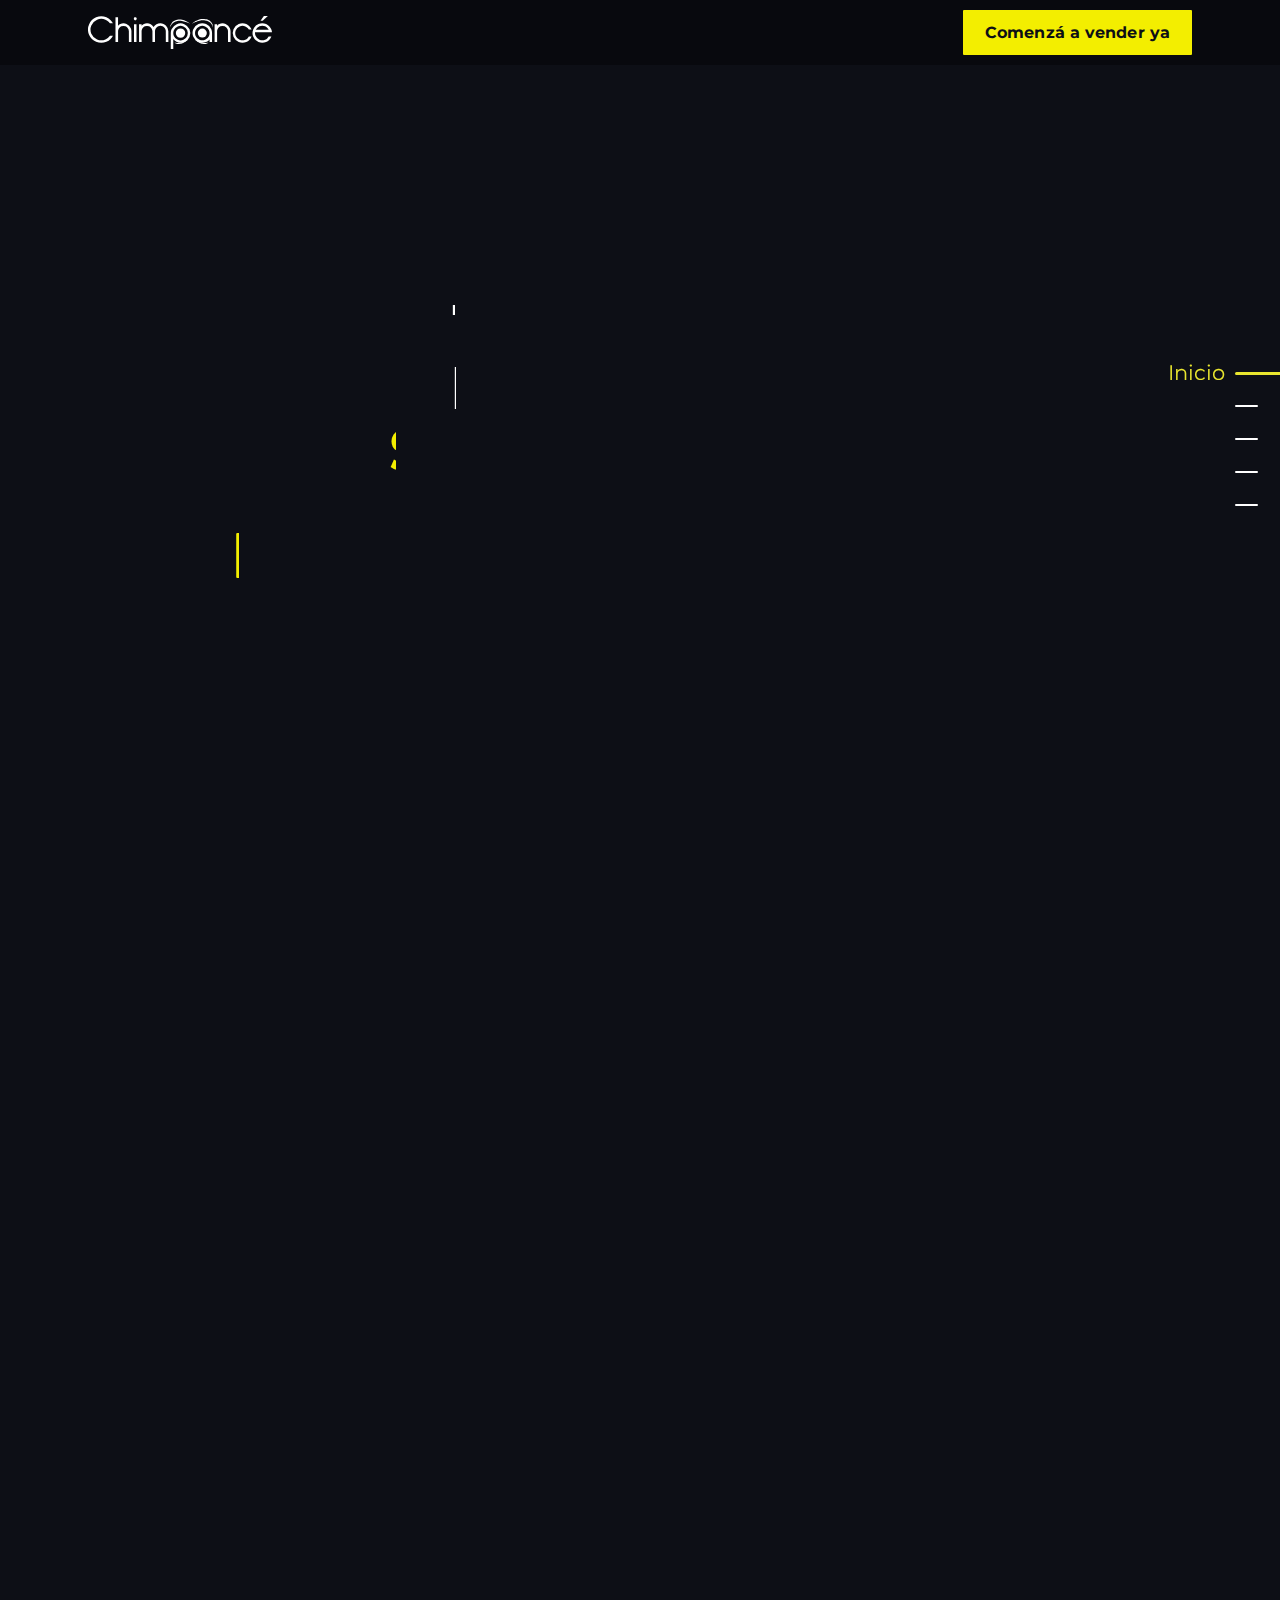
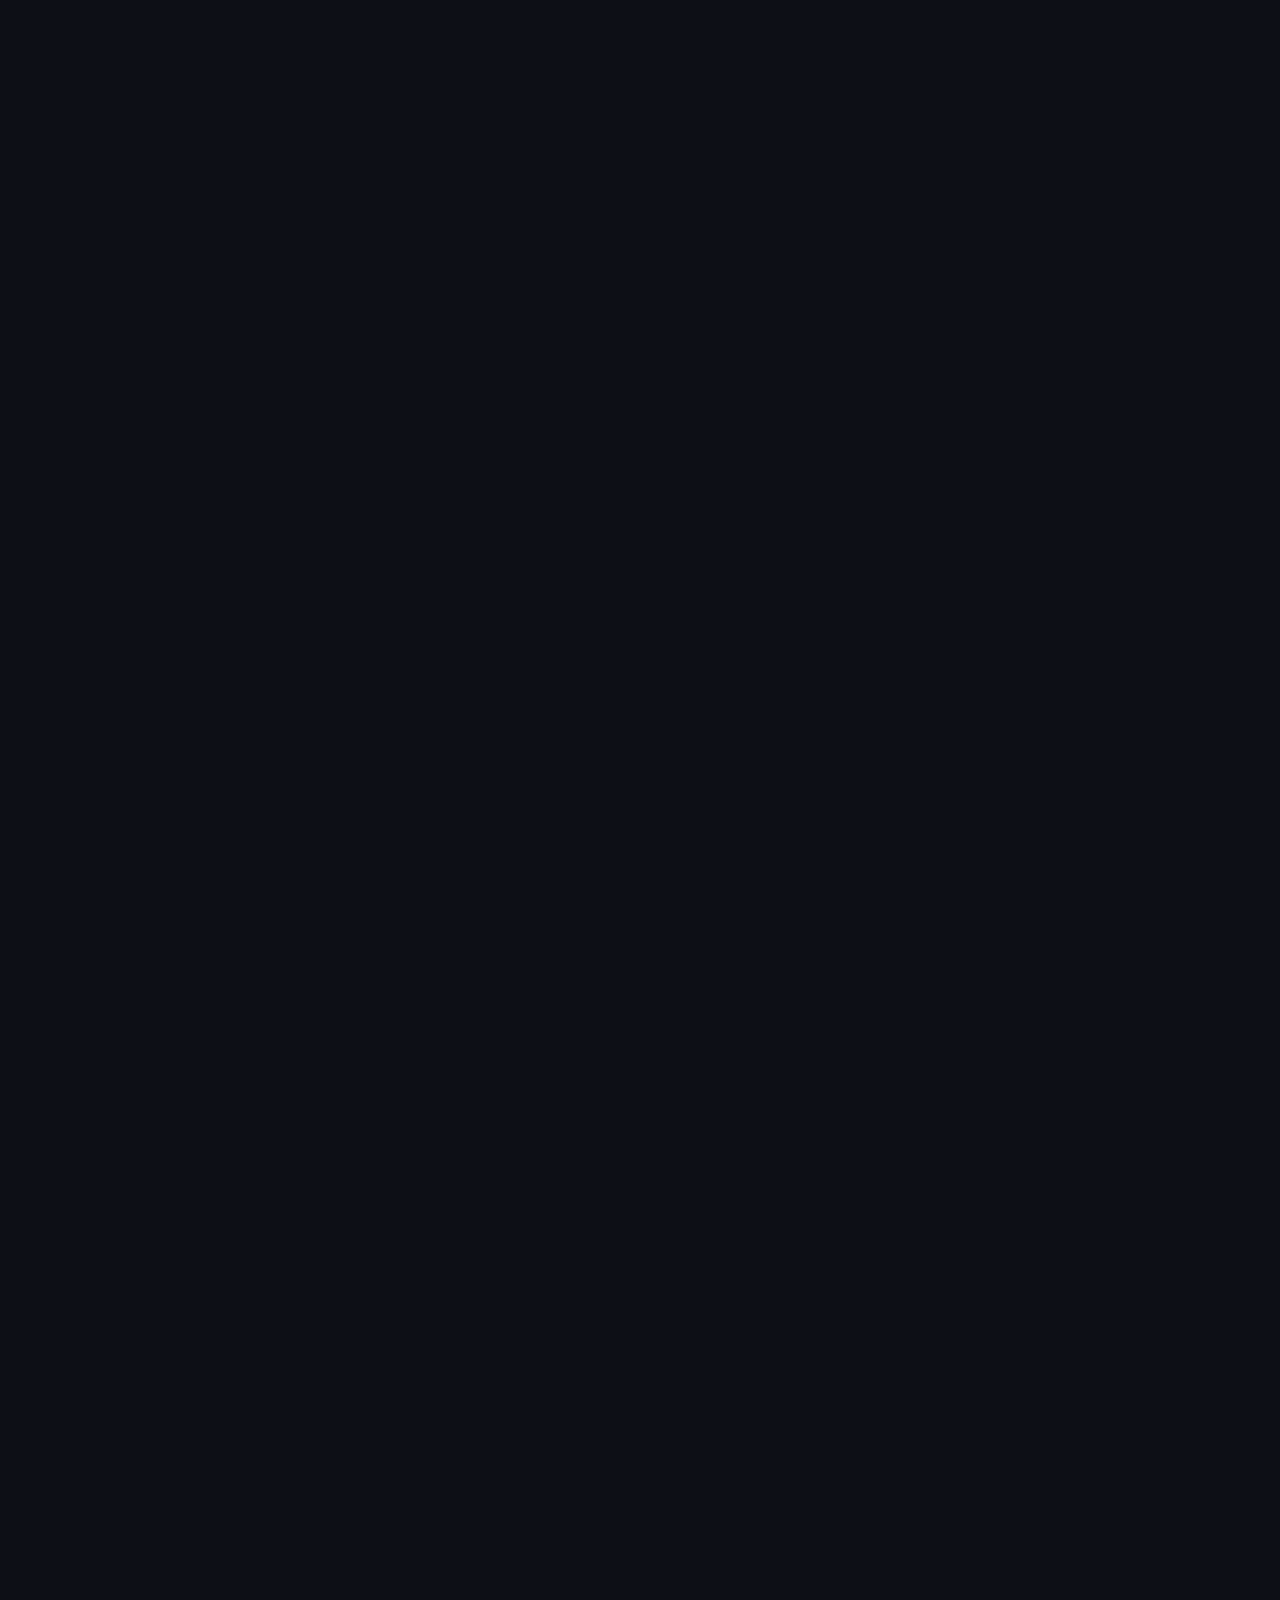
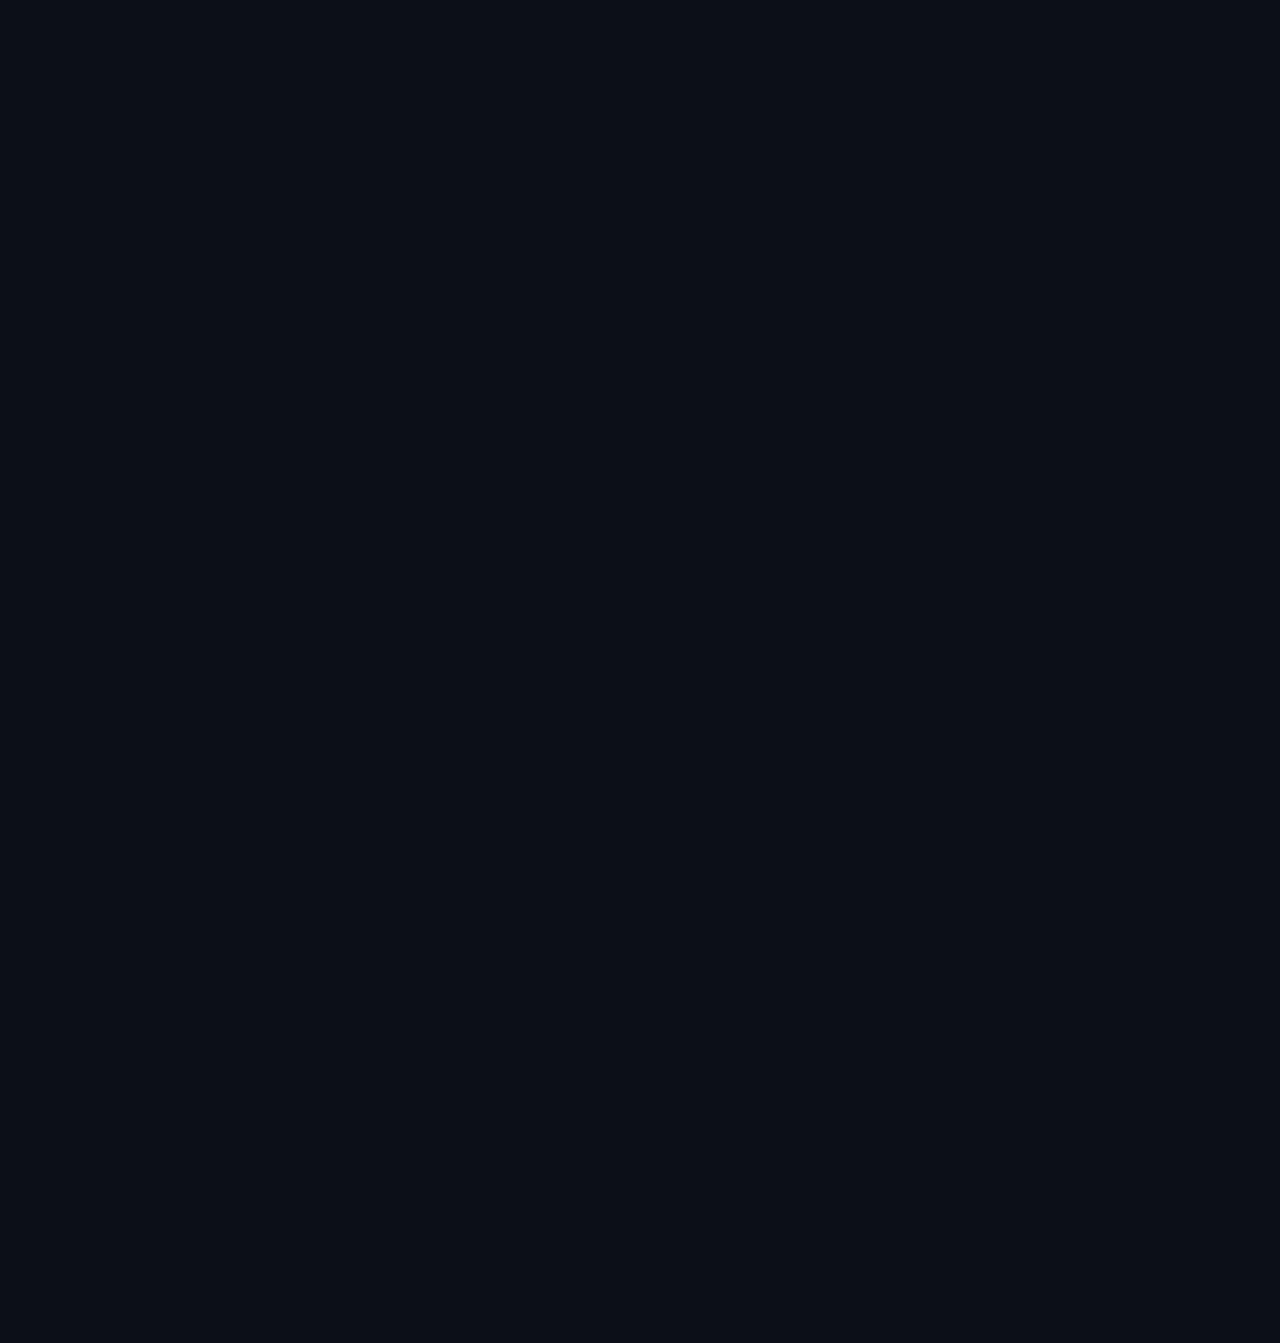
==== aw/index.html @ 09923ff9 "add aw" ====
<!DOCTYPE html>
<html lang="en">
<head>
    <!-- Uniocde -->
    <meta charset="utf-8">
    <!--[if IE]>
    <meta http-equiv="X-UA Compatible" content="IE=edge">
    <![endif]-->
    <!-- First Mobile Meta -->
    <meta name="viewport" content="width=device-width, initial-scale=1.0">
    <!-- Pgae Description -->
    <meta name="description" content="Sumate a la transformación digital y comenzá a vender. Diseños modernos, 100% responsive, animados, rápidos y minimalistas">
    <!-- Page Kewords -->
    <meta name="keywords" content="Chimpance, desarrolloweb, diseño, programacion">
    <!-- Site Author -->
    <meta name="author" content="Chimpancé digital">
    <!-- Title -->
    <title>Sumate a la transformación digital | Chimpancé digital</title>
    <!-- Favicon -->
    <link rel="shortcut icon" href="assets/images/favicon.png">
    <!-- Bootstrap 4 -->
    <link rel="stylesheet" href="assets/css/bootstrap.min.css" type="text/css">
    <!-- Swiper Slider -->
    <!-- <link rel="stylesheet" href="assets/css/swiper.min.css" type="text/css"> -->
    <!-- Fonts -->
    <link rel="stylesheet" href="assets/fonts/flaticon/flaticon.css" type="text/css">
    <!-- <link rel="stylesheet" href="assets/fonts/fontawesome/font-awesome.min.css"> -->
    <!-- Fullpage -->
    <link rel="stylesheet" href="assets/css/fullpage.min.css">
    <!-- CSS Animate -->
    <!-- <link rel="stylesheet" href="assets/css/animate.min.css" type="text/css"> -->
    <!-- Style -->
    <link rel="stylesheet" href="assets/css/style.css" type="text/css">
    <!-- REVOLUTION SLIDER -->
    <link href="http://fonts.googleapis.com/css?family=Quicksand:400%2C700%7COpen+Sans:400" rel="stylesheet" property="stylesheet" type="text/css" media="all">
	<link rel="stylesheet" type="text/css" href="assets/revslider5/fonts/pe-icon-7-stroke/css/pe-icon-7-stroke.css">
	<link rel="stylesheet" type="text/css" href="assets/revslider5/fonts/font-awesome/css/font-awesome.css">
	<!-- REVOLUTION STYLE SHEETS -->
	<link rel="stylesheet" type="text/css" href="assets/revslider5/css/settings.css">
	<!-- ADD-ONS CSS FILES -->
	<!-- <link rel="stylesheet" type="text/css"  media="all" href="assets/revslider5/css/revolution.addon.particles.css" />
	<link rel="stylesheet" type="text/css"  media="all" href="assets/revslider5/css/revolution.addon.polyfold.css" /> -->
	<!-- /.REVOLUTION SLIDER -->

  <!-- Google Tag Manager -->
  <script>(function(w,d,s,l,i){w[l]=w[l]||[];w[l].push({'gtm.start':
	new Date().getTime(),event:'gtm.js'});var f=d.getElementsByTagName(s)[0],
	j=d.createElement(s),dl=l!='dataLayer'?'&l='+l:'';j.async=true;j.src=
	'https://www.googletagmanager.com/gtm.js?id='+i+dl;f.parentNode.insertBefore(j,f);
	})(window,document,'script','dataLayer','GTM-K84HNKK');</script>
	<!-- End Google Tag Manager -->

	<!-- Facebook Pixel Code -->
    <!-- <script>
	!function(f,b,e,v,n,t,s)
	{if(f.fbq)return;n=f.fbq=function(){n.callMethod?
	n.callMethod.apply(n,arguments):n.queue.push(arguments)};
	if(!f._fbq)f._fbq=n;n.push=n;n.loaded=!0;n.version='2.0';
	n.queue=[];t=b.createElement(e);t.async=!0;
	t.src=v;s=b.getElementsByTagName(e)[0];
	s.parentNode.insertBefore(t,s)}(window, document,'script',
	'https://connect.facebook.net/en_US/fbevents.js');
	fbq('init', '2529373050430423');
	fbq('track', 'PageView');
	</script>
	<noscript><img height="1" width="1" style="display:none"
	src="https://www.facebook.com/tr?id=2529373050430423&ev=PageView&noscript=1"
	/></noscript> -->
	<!-- End Facebook Pixel Code -->

	<!-- Global site tag (gtag.js) - Google Analytics -->
	<!-- <script async src="https://www.googletagmanager.com/gtag/js?id=UA-48256503-1"></script>
	<script>
	window.dataLayer = window.dataLayer || [];
	function gtag(){dataLayer.push(arguments);}
	gtag('js', new Date());

	gtag('config', 'UA-48256503-1');
	</script> -->
	
	<!-- Hotjar Tracking Code for www.chimpancedigital.com.ar -->
	<!-- <script>
		(function(h,o,t,j,a,r){
			h.hj=h.hj||function(){(h.hj.q=h.hj.q||[]).push(arguments)};
			h._hjSettings={hjid:547716,hjsv:6};
			a=o.getElementsByTagName('head')[0];
			r=o.createElement('script');r.async=1;
			r.src=t+h._hjSettings.hjid+j+h._hjSettings.hjsv;
			a.appendChild(r);
		})(window,document,'https://static.hotjar.com/c/hotjar-','.js?sv=');
	</script> -->
</head>
<body>

	<!-- Google Tag Manager (noscript) -->
	<noscript><iframe src="https://www.googletagmanager.com/ns.html?id=GTM-K84HNKK"
	height="0" width="0" style="display:none;visibility:hidden"></iframe></noscript>
	<!-- End Google Tag Manager (noscript) -->
	
	<!-- Section Preloader -->
	<!-- <div id="section-preloader">
		<div class="blobs">
			<div class="blob-center"></div>
			<div class="blob"></div>
			<div class="blob"></div>
			<div class="blob"></div>
			<div class="blob"></div>
			<div class="blob"></div>
			<div class="blob"></div>
		</div>
	</div> -->
	<!-- /.Section Preloader -->
	<!-- Section Homepage 5 -->
	<div id="section-homepage5">
		<!-- Section Navbar -->
		<div id="section-navbar1">
			<div class="container">
				<nav class="navbar navbar-expand-lg">
					<div class="header-logo mr-auto">
						<a href="#"><img src="assets/images/logo.svg" alt="Akroot"></a>
					</div>
					<ul class="nav navbar-nav navbar1">
						<li class="nav-item">
			                <div class="header-contact">
								<a href="#5" class="btn-4">
									Comenzá a vender ya		
								</a>
							</div>
			            </li>
			            <!-- <li class="nav-item">
			                <a class="nav-link search-btn" href="#"><span class="flaticon-search"></span></a>
			            </li>
			            <li class="nav-item">
			                <button type="button" id="sidebarCollapse" class="navbar-btn active">
				                <span></span>
				                <span></span>
				                <span></span>
				                <span></span>
				            </button>
			            </li> -->
			        </ul>
			    </nav>
			</div>
		</div>
		<div id="section-search" class="close-search">
			<div class="container">
				<div class="navigation-search">
					<div class="row">
						<div class="col ns-logo">
							<a href="#"><img src="assets/images/logo.png" alt="Akroot"></a>
						</div>
						<div class="col ns-close">
							<span class="close"></span>
						</div>
					</div>
				</div>
				<div class="col search-content">
					<form action="#" method="post">
	                    <input type="text" name="search" placeholder="Type here give it to enter">
	                    <input type="submit" name="search" value="">
	                    <i class="flaticon-search"></i>
	                </form>
				</div>
			</div>
		</div>
		<!-- /.Section Navbar -->
		<div class="main-wrapper">
	        
	        <!-- FULLPAGE -->
	        <div id="fullpage">
	        	<!-- Section 1 -->
				<div id="section-1" class="section">
					<!-- REvolution Slider -->
					<div id="rev_slider_17_1_wrapper" class="rev_slider_wrapper fullscreen-container" data-alias="akroot-5" data-source="gallery" style="background:transparent;padding:0px;">
					   <!-- START REVOLUTION SLIDER 5.4.8.1 fullscreen mode -->
					   <div id="rev_slider_17_1" class="rev_slider fullscreenbanner" style="display:none;" data-version="5.4.8.1">
					      <ul>
					         <!-- SLIDE  -->
					         <li data-index="rs-72" data-transition="slidingoverlayright" data-slotamount="default" data-hideafterloop="0" data-hideslideonmobile="off"  data-easein="default" data-easeout="default" data-masterspeed="1000"  data-rotate="0"  data-saveperformance="off"  data-title="Slide" data-param1="" data-param2="" data-param3="" data-param4="" data-param5="" data-param6="" data-param7="" data-param8="" data-param9="" data-param10="" data-description="">
								
								<!-- required for background video, and will serve as the video's "poster/cover" image -->
								<img src="assets/images/bg-provisional.jpg"
								alt="Ocean"
								class="rev-slidebg"
								data-bgposition="center center"
								data-bgfit="cover"
								data-bgrepeat="no-repeat">

								<div class="rs-background-video-layer"
									data-videomp4="assets/bg-hero.mp4"
									data-videopreload="auto"
									data-volume="100" 
									data-forcerewind="on"
									data-nextslideatend="false" 
									data-videoloop="loop"
									data-autoplay="true"
								></div>
								<!-- MAIN IMAGE -->
					            <!-- <img src="assets/images/bg-provisional.jpg"  alt=""  data-bgposition="center center" data-bgfit="cover" data-bgrepeat="no-repeat" class="rev-slidebg" data-no-retina> -->
					            <!-- LAYERS -->
					            <!-- LAYER NR. 1 -->
					            <div class="tp-caption  " 
					               id="slide-72-layer-3" 
					               data-x="['left','left','left','left']" data-hoffset="['0','0','30','30']" 
					               data-y="['middle','middle','middle','middle']" data-voffset="['-62','-62','-40','-40']" 
					               data-fontsize="['60','60','50','30']"
					               data-lineheight="['80','80','70','40']"
					               data-width="none"
					               data-height="none"
					               data-whitespace="nowrap"
					               data-type="text" 
					               data-responsive_offset="on" 
					               data-responsive="off"
					               data-frames='[{"delay":10,"speed":1500,"frame":"0","from":"x:[100%];z:0;rX:0deg;rY:0;rZ:0;sX:1;sY:1;skX:0;skY:0;","mask":"x:0px;y:0px;s:inherit;e:inherit;","to":"o:1;","ease":"Power3.easeInOut"},{"delay":"wait","speed":1000,"frame":"999","to":"x:[-100%];","mask":"x:inherit;y:inherit;s:inherit;e:inherit;","ease":"Power3.easeInOut"}]'
					               data-textAlign="['inherit','inherit','inherit','inherit']"
					               data-paddingtop="[0,0,0,0]"
					               data-paddingright="[0,0,0,0]"
					               data-paddingbottom="[0,0,0,0]"
					               data-paddingleft="[0,0,0,0]"
					               style="z-index: 5; white-space: nowrap; font-size: 60px; line-height: 80px; font-weight: 400; color: #ffffff; letter-spacing: 0px;font-family:Montserrat;">No te quedes </div>
					            <!-- LAYER NR. 2 -->
					            <div class="tp-caption  " 
					               id="slide-72-layer-4" 
					               data-x="['left','left','left','left']" data-hoffset="['0','0','30','30']" 
					               data-y="['middle','middle','middle','middle']" data-voffset="['0','0','0','0']" 
					               data-fontsize="['60','60','50','30']"
					               data-lineheight="['80','80','70','40']"
					               data-width="none"
					               data-height="none"
					               data-whitespace="nowrap"
					               data-type="text" 
					               data-responsive_offset="on" 
					               data-responsive="off"
					               data-frames='[{"delay":10,"speed":1500,"frame":"0","from":"x:[100%];z:0;rX:0deg;rY:0;rZ:0;sX:1;sY:1;skX:0;skY:0;","mask":"x:0px;y:0px;s:inherit;e:inherit;","to":"o:1;","ease":"Power3.easeInOut"},{"delay":"wait","speed":1000,"frame":"999","to":"x:[-100%];","mask":"x:inherit;y:inherit;s:inherit;e:inherit;","ease":"Power3.easeInOut"}]'
					               data-textAlign="['inherit','inherit','inherit','inherit']"
					               data-paddingtop="[0,0,0,0]"
					               data-paddingright="[0,0,0,0]"
					               data-paddingbottom="[0,0,0,0]"
					               data-paddingleft="[0,0,0,0]"
					               style="z-index: 6; white-space: nowrap; font-size: 60px; line-height: 80px; font-weight: 700; color: #F3EE00; letter-spacing: 0px;font-family:Montserrat;">Sin Vender </div>
					            <!-- LAYER BTN -->
					            <div class="tp-caption  " 
					               id="slide-72-layer-4" 
					               data-x="['left','left','left','left']" data-hoffset="['0','0','30','30']" 
					               data-y="['middle','middle','middle','middle']" data-voffset="['90','90','60','100']" 
					               data-fontsize="['60','60','50','30']"
					               data-lineheight="['80','80','70','40']"
					               data-width="none"
					               data-height="none"
					               data-whitespace="nowrap"
					               data-type="text" 
					               data-responsive_offset="on" 
					               data-responsive="off"
					               data-frames='[{"delay":10,"speed":1500,"frame":"0","from":"x:[100%];z:0;rX:0deg;rY:0;rZ:0;sX:1;sY:1;skX:0;skY:0;","mask":"x:0px;y:0px;s:inherit;e:inherit;","to":"o:1;","ease":"Power3.easeInOut"},{"delay":"wait","speed":1000,"frame":"999","to":"x:[-100%];","mask":"x:inherit;y:inherit;s:inherit;e:inherit;","ease":"Power3.easeInOut"}]'
					               data-textAlign="['inherit','inherit','inherit','inherit']"
					               data-paddingtop="[0,0,0,0]"
					               data-paddingright="[0,0,0,0]"
					               data-paddingbottom="[0,0,0,0]"
					               data-paddingleft="[0,0,0,0]"
								   style="z-index: 6; white-space: nowrap; font-size: 60px; line-height: 80px; font-weight: 700; color: #F3EE00; letter-spacing: 0px;font-family:Montserrat;">
								   		<a href="#5" class="btn-4">
											Tené tu web hoy		
										</a>
								</div>
					            <!-- LAYER NR. 3 -->
					            <div class="tp-caption  " 
					               id="slide-72-layer-5" 
					               data-x="['left','left','left','left']" data-hoffset="['240','240','30','30']" 
					               data-y="['middle','middle','middle','middle']" data-voffset="['-140','-140','70','-100']" 
					               data-fontsize="['60','60','50','30']"
					               data-lineheight="['80','80','70','40']"
					               data-width="none"
					               data-height="none"
					               data-whitespace="nowrap"
					               data-type="text" 
					               data-responsive_offset="on" 
					               data-responsive="off"
					               data-frames='[{"delay":10,"speed":1500,"frame":"0","from":"x:[100%];z:0;rX:0deg;rY:0;rZ:0;sX:1;sY:1;skX:0;skY:0;","mask":"x:0px;y:0px;s:inherit;e:inherit;","to":"o:1;","ease":"Power3.easeInOut"},{"delay":"wait","speed":1000,"frame":"999","to":"x:[-100%];","mask":"x:inherit;y:inherit;s:inherit;e:inherit;","ease":"Power3.easeInOut"}]'
					               data-textAlign="['inherit','inherit','inherit','inherit']"
					               data-paddingtop="[0,0,0,0]"
					               data-paddingright="[0,0,0,0]"
					               data-paddingbottom="[0,0,0,0]"
					               data-paddingleft="[0,0,0,0]"
					               style="z-index: 7; white-space: nowrap; width: 160px;height: 10px; background: #ffffff;"></div>
								
								<!-- LAYER NR. 4 -->
					            <div class="tp-caption tp-resizeme" 
					               id="slide-72-layer-11" 
					               data-x="['center','center','center','center']" data-hoffset="['0','0','0','0']" 
					               data-y="['bottom','bottom','bottom','bottom']" data-voffset="['0','0','0','0']" 
					               data-width="none"
					               data-height="none"
					               data-whitespace="nowrap"
					               data-type="text" 
					               data-actions='[{"event":"click","action":"simplelink","target":"_self","url":"#","delay":""}]'
					               data-responsive_offset="on" 
					               data-frames='[{"delay":0,"speed":2000,"frame":"0","from":"y:[100%];z:0;rX:0deg;rY:0;rZ:0;sX:1;sY:1;skX:0;skY:0;opacity:0;","mask":"x:0px;y:[100%];s:inherit;e:inherit;","to":"o:1;","ease":"Power2.easeInOut"},{"delay":"wait","speed":300,"frame":"999","to":"y:[100%];","mask":"x:inherit;y:inherit;s:inherit;e:inherit;","ease":"nothing"}]'
					               data-textAlign="['inherit','inherit','inherit','inherit']"
					               data-paddingtop="[0,0,0,0]"
					               data-paddingright="[0,0,0,0]"
					               data-paddingbottom="[0,0,0,0]"
					               data-paddingleft="[0,0,0,0]"
					               style="z-index: 10; white-space: nowrap; font-size: 40px; line-height: 22px; font-weight: 400; color: #ffffff; letter-spacing: 0px;font-family:Open Sans;"><a href="#"><i class="scroll-downs pe-7s-bottom-arrow"></i></a> </div>

					         </li>
					      </ul>
					      <div class="tp-bannertimer tp-bottom" style="visibility: hidden !important;"></div>
					   </div>
					</div>
					<!-- END REVOLUTION SLIDER -->
					<!-- /.Revolution Slider -->
				</div>
				<!-- /.Section 1 -->
				<!-- Section 2 -->
				<div id="section-2" class="section">
					<div class="container">
						<div class="row ">
							<!-- <div class="text-bg">VENDER ONLINE</div> -->
							<div class="left col-sm-12 col-md-6">
								<img src="assets/images/cruz1.svg" class="cruz-animacion mb-5" alt="">
								<div class="linea-azul "></div>
								<h1 class="mb-3">VENDER ONLINE</h1>
								<h2>#
									<a href="" class="typewrite" data-period="800" data-type='[ "E-Commerce", "Landing Page", "Tienda Online", "Apps" ]' style="margin-left: -6px;">
									  <span class="wrap"></span>
									</a>
								</h2>
								<a href="#5" class="btn-4">SI, QUIERO</a>
							</div>
							<div class="right col-sm-12 col-md-6">
								<!-- <img class="img-fluid" src="assets/images/img-homepage5-2.png" alt="Akroot"> -->
							</div>
						</div>
					</div>
				</div>
				<!-- /.Section 2 -->
				<!-- Section 3 -->
				<div id="section-3" class="section">
					<div id="rev_slider_17_1_wrapper" class="rev_slider_wrapper fullscreen-container" data-alias="akroot-5" data-source="gallery" style="background:transparent;padding:0px;">
						<!-- START REVOLUTION SLIDER 5.4.8.1 fullscreen mode -->
						<div id="rev_slider_17_2" class="rev_slider fullscreenbanner" style="display:none;" data-version="5.4.8.1">
							<ul>
								<!-- SLIDE  -->
								<li data-index="rs-72" data-transition="slidingoverlayright" data-slotamount="default" data-hideafterloop="0" data-hideslideonmobile="off"  data-easein="default" data-easeout="default" data-masterspeed="1000"  data-rotate="0"  data-saveperformance="off"  data-title="Slide" data-param1="" data-param2="" data-param3="" data-param4="" data-param5="" data-param6="" data-param7="" data-param8="" data-param9="" data-param10="" data-description="">
									<!-- MAIN IMAGE -->
									<img src="assets/images/caracteristica-1.jpg"  alt=""  data-bgposition="center center" data-bgfit="cover" data-bgrepeat="no-repeat" class="rev-slidebg" data-no-retina>
									<!-- LAYERS -->
							
									<!-- LAYER NR. 1 -->
									<div class="tp-caption  " 
									id="slide-72-layer-3" 
									data-x="['left','left','left','left']" data-hoffset="['0','0','20','20']" 
									data-y="['middle','middle','middle','middle']" data-voffset="['0','0','0','0']" 
									data-fontsize="['60','60','50','28']"
									data-lineheight="['80','80','70','40']"
									data-width="none"
									data-height="none"
									data-whitespace="nowrap"
						
									data-type="text" 
									data-responsive_offset="on" 
									data-responsive="off"
									data-frames='[{"delay":10,"speed":1500,"frame":"0","from":"x:[100%];z:0;rX:0deg;rY:0;rZ:0;sX:1;sY:1;skX:0;skY:0;","mask":"x:0px;y:0px;s:inherit;e:inherit;","to":"o:1;","ease":"Power3.easeInOut"},{"delay":"wait","speed":1000,"frame":"999","to":"x:[-100%];","mask":"x:inherit;y:inherit;s:inherit;e:inherit;","ease":"Power3.easeInOut"}]'
									data-textAlign="['inherit','inherit','inherit','inherit']"
									data-paddingtop="[0,0,0,0]"
									data-paddingright="[0,0,0,0]"
									data-paddingbottom="[0,0,0,0]"
									data-paddingleft="[0,0,0,0]"
						
									style="z-index: 5; white-space: nowrap; line-height: 80px; font-weight: 700; color: #ffffff; letter-spacing: 0px;font-family:Montserrat;">Sitios Interactivos </div>
							
									 <!-- LAYER BTN -->
									 <div class="tp-caption  " 
									 id="slide-72-layer-4" 
									 data-x="['left','left','left','left']" data-hoffset="['0','0','20','20']" 
									 data-y="['middle','middle','middle','middle']" data-voffset="['90','90','60','60']" 
									 data-fontsize="['60','60','50','30']"
									 data-lineheight="['80','80','70','40']"
									 data-width="none"
									 data-height="none"
									 data-whitespace="nowrap"
									 data-type="text" 
									 data-responsive_offset="on" 
									 data-responsive="off"
									 data-frames='[{"delay":10,"speed":1500,"frame":"0","from":"x:[100%];z:0;rX:0deg;rY:0;rZ:0;sX:1;sY:1;skX:0;skY:0;","mask":"x:0px;y:0px;s:inherit;e:inherit;","to":"o:1;","ease":"Power3.easeInOut"},{"delay":"wait","speed":1000,"frame":"999","to":"x:[-100%];","mask":"x:inherit;y:inherit;s:inherit;e:inherit;","ease":"Power3.easeInOut"}]'
									 data-textAlign="['inherit','inherit','inherit','inherit']"
									 data-paddingtop="[0,0,0,0]"
									 data-paddingright="[0,0,0,0]"
									 data-paddingbottom="[0,0,0,0]"
									 data-paddingleft="[0,0,0,0]"
									 style="z-index: 6; white-space: nowrap; font-size: 60px; line-height: 80px; font-weight: 700; color: #F3EE00; letter-spacing: 0px;font-family:Montserrat;">
										<a href="#5" class="btn-4">
											Tené tu web hoy		
										</a>
									</div>
							
									<!-- LAYER NR. 3 -->
									<div class="tp-caption  " 
										id="slide-72-layer-5" 
										data-x="['right','right','right','right']" data-hoffset="['0','0','0','0']" 
										data-y="['top','top','top','top']" data-voffset="['81','83','70','45']" 
										data-fontsize="['60','60','50','30']"
										data-lineheight="['80','80','70','40']"
										data-width="70"
										data-height="70"
										data-whitespace="nowrap"
							
										data-type="text" 
										data-responsive_offset="on" 
										data-responsive="off"
										data-frames='[{"delay":10,"speed":1500,"frame":"0","from":"x:[100%];z:0;rX:0deg;rY:0;rZ:0;sX:1;sY:1;skX:0;skY:0;","mask":"x:0px;y:0px;s:inherit;e:inherit;","to":"o:1;","ease":"Power3.easeInOut"},{"delay":"wait","speed":1000,"frame":"999","to":"x:[-100%];","mask":"x:inherit;y:inherit;s:inherit;e:inherit;","ease":"Power3.easeInOut"}]'
										data-textAlign="['center','center','center','center']"
										data-paddingtop="[10,10,10,10]"
										data-paddingright="[0,0,0,0]"
										data-paddingbottom="[0,0,0,0]"
										data-paddingleft="[0,0,0,0]"

										style="z-index: 7;">
											<img src="assets/images/cruz-blanca.svg" class="cruz-animacion mb-5" alt="">
									</div>
							
								</li>


								<!-- SLIDE 2  -->
								<li data-index="rs-73" data-transition="slidingoverlayright" data-slotamount="default" data-hideafterloop="0" data-hideslideonmobile="off"  data-easein="default" data-easeout="default" data-masterspeed="1000"  data-rotate="0"  data-saveperformance="off"  data-title="Slide" data-param1="" data-param2="" data-param3="" data-param4="" data-param5="" data-param6="" data-param7="" data-param8="" data-param9="" data-param10="" data-description="">
									<!-- MAIN IMAGE -->
									<img src="assets/images/carac-2.jpg"  alt=""  data-bgposition="center center" data-bgfit="cover" data-bgrepeat="no-repeat" class="rev-slidebg" data-no-retina>
									<!-- LAYERS -->
							
									<!-- LAYER NR. 1 -->
									<div class="tp-caption  " 
									id="slide-72-layer-3" 
									data-x="['left','left','left','left']" data-hoffset="['0','0','20','20']" 
									data-y="['middle','middle','middle','middle']" data-voffset="['0','0','0','0']" 
									data-fontsize="['60','60','50','28']"
									data-lineheight="['80','80','70','40']"
									data-width="none"
									data-height="none"
									data-whitespace="nowrap"
						
									data-type="text" 
									data-responsive_offset="on" 
									data-responsive="off"
									data-frames='[{"delay":10,"speed":1500,"frame":"0","from":"x:[100%];z:0;rX:0deg;rY:0;rZ:0;sX:1;sY:1;skX:0;skY:0;","mask":"x:0px;y:0px;s:inherit;e:inherit;","to":"o:1;","ease":"Power3.easeInOut"},{"delay":"wait","speed":1000,"frame":"999","to":"x:[-100%];","mask":"x:inherit;y:inherit;s:inherit;e:inherit;","ease":"Power3.easeInOut"}]'
									data-textAlign="['inherit','inherit','inherit','inherit']"
									data-paddingtop="[0,0,0,0]"
									data-paddingright="[0,0,0,0]"
									data-paddingbottom="[0,0,0,0]"
									data-paddingleft="[0,0,0,0]"
						
									style="z-index: 5; white-space: nowrap; line-height: 80px; font-weight: 700; color: #ffffff; letter-spacing: 0px;font-family:Montserrat;">Autoadministrables </div>
							
									 <!-- LAYER BTN -->
									 <div class="tp-caption  " 
									 id="slide-72-layer-4" 
									 data-x="['left','left','left','left']" data-hoffset="['0','0','20','20']" 
									 data-y="['middle','middle','middle','middle']" data-voffset="['90','90','60','60']" 
									 data-fontsize="['60','60','50','30']"
									 data-lineheight="['80','80','70','40']"
									 data-width="none"
									 data-height="none"
									 data-whitespace="nowrap"
									 data-type="text" 
									 data-responsive_offset="on" 
									 data-responsive="off"
									 data-frames='[{"delay":10,"speed":1500,"frame":"0","from":"x:[100%];z:0;rX:0deg;rY:0;rZ:0;sX:1;sY:1;skX:0;skY:0;","mask":"x:0px;y:0px;s:inherit;e:inherit;","to":"o:1;","ease":"Power3.easeInOut"},{"delay":"wait","speed":1000,"frame":"999","to":"x:[-100%];","mask":"x:inherit;y:inherit;s:inherit;e:inherit;","ease":"Power3.easeInOut"}]'
									 data-textAlign="['inherit','inherit','inherit','inherit']"
									 data-paddingtop="[0,0,0,0]"
									 data-paddingright="[0,0,0,0]"
									 data-paddingbottom="[0,0,0,0]"
									 data-paddingleft="[0,0,0,0]"
									 style="z-index: 6; white-space: nowrap; font-size: 60px; line-height: 80px; font-weight: 700; color: #F3EE00; letter-spacing: 0px;font-family:Montserrat;">
										<a href="#5" class="btn-4">
											Tené tu web hoy		
										</a>
									</div>
							
									<!-- LAYER NR. 3 -->
									<div class="tp-caption  " 
										id="slide-72-layer-5" 
										data-x="['right','right','right','right']" data-hoffset="['0','0','0','0']" 
										data-y="['top','top','top','top']" data-voffset="['81','83','70','45']" 
										data-fontsize="['60','60','50','30']"
										data-lineheight="['80','80','70','40']"
										data-width="70"
										data-height="70"
										data-whitespace="nowrap"
							
										data-type="text" 
										data-responsive_offset="on" 
										data-responsive="off"
										data-frames='[{"delay":10,"speed":1500,"frame":"0","from":"x:[100%];z:0;rX:0deg;rY:0;rZ:0;sX:1;sY:1;skX:0;skY:0;","mask":"x:0px;y:0px;s:inherit;e:inherit;","to":"o:1;","ease":"Power3.easeInOut"},{"delay":"wait","speed":1000,"frame":"999","to":"x:[-100%];","mask":"x:inherit;y:inherit;s:inherit;e:inherit;","ease":"Power3.easeInOut"}]'
										data-textAlign="['center','center','center','center']"
										data-paddingtop="[10,10,10,10]"
										data-paddingright="[0,0,0,0]"
										data-paddingbottom="[0,0,0,0]"
										data-paddingleft="[0,0,0,0]"

										style="z-index: 7;">
											<img src="assets/images/cruz-blanca.svg" class="cruz-animacion mb-5" alt="">
									</div>
							
								</li>

								<!-- SLIDE 3  -->
								<li data-index="rs-74" data-transition="slidingoverlayright" data-slotamount="default" data-hideafterloop="0" data-hideslideonmobile="off"  data-easein="default" data-easeout="default" data-masterspeed="1000"  data-rotate="0"  data-saveperformance="off"  data-title="Slide" data-param1="" data-param2="" data-param3="" data-param4="" data-param5="" data-param6="" data-param7="" data-param8="" data-param9="" data-param10="" data-description="">
									<!-- MAIN IMAGE -->
									<img src="assets/images/carac-3.jpg"  alt=""  data-bgposition="center center" data-bgfit="cover" data-bgrepeat="no-repeat" class="rev-slidebg" data-no-retina>
									<!-- LAYERS -->
							
									<!-- LAYER NR. 1 -->
									<div class="tp-caption  " 
									id="slide-72-layer-3" 
									data-x="['left','left','left','left']" data-hoffset="['0','0','20','20']" 
									data-y="['middle','middle','middle','middle']" data-voffset="['0','0','0','0']" 
									data-fontsize="['60','60','50','28']"
									data-lineheight="['80','80','70','40']"
									data-width="none"
									data-height="none"
									data-whitespace="nowrap"
						
									data-type="text" 
									data-responsive_offset="on" 
									data-responsive="off"
									data-frames='[{"delay":10,"speed":1500,"frame":"0","from":"x:[100%];z:0;rX:0deg;rY:0;rZ:0;sX:1;sY:1;skX:0;skY:0;","mask":"x:0px;y:0px;s:inherit;e:inherit;","to":"o:1;","ease":"Power3.easeInOut"},{"delay":"wait","speed":1000,"frame":"999","to":"x:[-100%];","mask":"x:inherit;y:inherit;s:inherit;e:inherit;","ease":"Power3.easeInOut"}]'
									data-textAlign="['inherit','inherit','inherit','inherit']"
									data-paddingtop="[0,0,0,0]"
									data-paddingright="[0,0,0,0]"
									data-paddingbottom="[0,0,0,0]"
									data-paddingleft="[0,0,0,0]"
						
									style="z-index: 5; white-space: nowrap; font-size: 60px; line-height: 80px; font-weight: 700; color: #ffffff; letter-spacing: 0px;font-family:Montserrat;">Diseños Modernos </div>
							
									 <!-- LAYER BTN -->
									 <div class="tp-caption  " 
									 id="slide-72-layer-4" 
									 data-x="['left','left','left','left']" data-hoffset="['0','0','20','20']" 
									 data-y="['middle','middle','middle','middle']" data-voffset="['90','90','60','60']" 
									 data-fontsize="['60','60','50','30']"
									 data-lineheight="['80','80','70','40']"
									 data-width="none"
									 data-height="none"
									 data-whitespace="nowrap"
									 data-type="text" 
									 data-responsive_offset="on" 
									 data-responsive="off"
									 data-frames='[{"delay":10,"speed":1500,"frame":"0","from":"x:[100%];z:0;rX:0deg;rY:0;rZ:0;sX:1;sY:1;skX:0;skY:0;","mask":"x:0px;y:0px;s:inherit;e:inherit;","to":"o:1;","ease":"Power3.easeInOut"},{"delay":"wait","speed":1000,"frame":"999","to":"x:[-100%];","mask":"x:inherit;y:inherit;s:inherit;e:inherit;","ease":"Power3.easeInOut"}]'
									 data-textAlign="['inherit','inherit','inherit','inherit']"
									 data-paddingtop="[0,0,0,0]"
									 data-paddingright="[0,0,0,0]"
									 data-paddingbottom="[0,0,0,0]"
									 data-paddingleft="[0,0,0,0]"
									 style="z-index: 6; white-space: nowrap; font-size: 60px; line-height: 80px; font-weight: 700; color: #F3EE00; letter-spacing: 0px;font-family:Montserrat;">
										<a href="#5" class="btn-4">
											Comenzá Ahora	
										</a>
									</div>
							
									<!-- LAYER NR. 3 -->
									<div class="tp-caption  " 
										id="slide-72-layer-5" 
										data-x="['right','right','right','right']" data-hoffset="['0','0','0','0']" 
										data-y="['top','top','top','top']" data-voffset="['81','83','70','45']" 
										data-fontsize="['60','60','50','30']"
										data-lineheight="['80','80','70','40']"
										data-width="70"
										data-height="70"
										data-whitespace="nowrap"
							
										data-type="text" 
										data-responsive_offset="on" 
										data-responsive="off"
										data-frames='[{"delay":10,"speed":1500,"frame":"0","from":"x:[100%];z:0;rX:0deg;rY:0;rZ:0;sX:1;sY:1;skX:0;skY:0;","mask":"x:0px;y:0px;s:inherit;e:inherit;","to":"o:1;","ease":"Power3.easeInOut"},{"delay":"wait","speed":1000,"frame":"999","to":"x:[-100%];","mask":"x:inherit;y:inherit;s:inherit;e:inherit;","ease":"Power3.easeInOut"}]'
										data-textAlign="['center','center','center','center']"
										data-paddingtop="[10,10,10,10]"
										data-paddingright="[0,0,0,0]"
										data-paddingbottom="[0,0,0,0]"
										data-paddingleft="[0,0,0,0]"

										style="z-index: 7;">
											<img src="assets/images/cruz-blanca.svg" class="cruz-animacion mb-5" alt="">
									</div>
							
								</li>


								<!-- SLIDE 4  -->
								<li data-index="rs-75" data-transition="slidingoverlayright" data-slotamount="default" data-hideafterloop="0" data-hideslideonmobile="off"  data-easein="default" data-easeout="default" data-masterspeed="1000"  data-rotate="0"  data-saveperformance="off"  data-title="Slide" data-param1="" data-param2="" data-param3="" data-param4="" data-param5="" data-param6="" data-param7="" data-param8="" data-param9="" data-param10="" data-description="">
									<!-- MAIN IMAGE -->
									<img src="assets/images/carac-4.jpg"  alt=""  data-bgposition="center center" data-bgfit="cover" data-bgrepeat="no-repeat" class="rev-slidebg" data-no-retina>
									<!-- LAYERS -->
							
									<!-- LAYER NR. 1 -->
									<div class="tp-caption  " 
									id="slide-72-layer-3" 
									data-x="['left','left','left','left']" data-hoffset="['0','0','20','20']" 
									data-y="['middle','middle','middle','middle']" data-voffset="['0','0','0','0']" 
									data-fontsize="['60','60','50','30']"
									data-lineheight="['80','80','70','40']"
									data-width="none"
									data-height="none"
									data-whitespace="nowrap"
						
									data-type="text" 
									data-responsive_offset="on" 
									data-responsive="off"
									data-frames='[{"delay":10,"speed":1500,"frame":"0","from":"x:[100%];z:0;rX:0deg;rY:0;rZ:0;sX:1;sY:1;skX:0;skY:0;","mask":"x:0px;y:0px;s:inherit;e:inherit;","to":"o:1;","ease":"Power3.easeInOut"},{"delay":"wait","speed":1000,"frame":"999","to":"x:[-100%];","mask":"x:inherit;y:inherit;s:inherit;e:inherit;","ease":"Power3.easeInOut"}]'
									data-textAlign="['inherit','inherit','inherit','inherit']"
									data-paddingtop="[0,0,0,0]"
									data-paddingright="[0,0,0,0]"
									data-paddingbottom="[0,0,0,0]"
									data-paddingleft="[0,0,0,0]"
						
									style="z-index: 5; white-space: nowrap; font-size: 60px; line-height: 80px; font-weight: 700; color: #ffffff; letter-spacing: 0px;font-family:Montserrat;">100% Responsive </div>
							
									 <!-- LAYER BTN -->
									 <div class="tp-caption  " 
									 id="slide-72-layer-4" 
									 data-x="['left','left','left','left']" data-hoffset="['0','0','20','20']" 
									 data-y="['middle','middle','middle','middle']" data-voffset="['90','90','60','60']" 
									 data-fontsize="['60','60','50','30']"
									 data-lineheight="['80','80','70','40']"
									 data-width="none"
									 data-height="none"
									 data-whitespace="nowrap"
									 data-type="text" 
									 data-responsive_offset="on" 
									 data-responsive="off"
									 data-frames='[{"delay":10,"speed":1500,"frame":"0","from":"x:[100%];z:0;rX:0deg;rY:0;rZ:0;sX:1;sY:1;skX:0;skY:0;","mask":"x:0px;y:0px;s:inherit;e:inherit;","to":"o:1;","ease":"Power3.easeInOut"},{"delay":"wait","speed":1000,"frame":"999","to":"x:[-100%];","mask":"x:inherit;y:inherit;s:inherit;e:inherit;","ease":"Power3.easeInOut"}]'
									 data-textAlign="['inherit','inherit','inherit','inherit']"
									 data-paddingtop="[0,0,0,0]"
									 data-paddingright="[0,0,0,0]"
									 data-paddingbottom="[0,0,0,0]"
									 data-paddingleft="[0,0,0,0]"
									 style="z-index: 6; white-space: nowrap; font-size: 60px; line-height: 80px; font-weight: 700; color: #F3EE00; letter-spacing: 0px;font-family:Montserrat;">
										<a href="#5" class="btn-4">
											Comenzá Ahora	
										</a>
									</div>
							
									<!-- LAYER NR. 3 -->
									<div class="tp-caption  " 
										id="slide-72-layer-5" 
										data-x="['right','right','right','right']" data-hoffset="['0','0','0','0']" 
										data-y="['top','top','top','top']" data-voffset="['81','83','70','45']" 
										data-fontsize="['60','60','50','30']"
										data-lineheight="['80','80','70','40']"
										data-width="70"
										data-height="70"
										data-whitespace="nowrap"
							
										data-type="text" 
										data-responsive_offset="on" 
										data-responsive="off"
										data-frames='[{"delay":10,"speed":1500,"frame":"0","from":"x:[100%];z:0;rX:0deg;rY:0;rZ:0;sX:1;sY:1;skX:0;skY:0;","mask":"x:0px;y:0px;s:inherit;e:inherit;","to":"o:1;","ease":"Power3.easeInOut"},{"delay":"wait","speed":1000,"frame":"999","to":"x:[-100%];","mask":"x:inherit;y:inherit;s:inherit;e:inherit;","ease":"Power3.easeInOut"}]'
										data-textAlign="['center','center','center','center']"
										data-paddingtop="[10,10,10,10]"
										data-paddingright="[0,0,0,0]"
										data-paddingbottom="[0,0,0,0]"
										data-paddingleft="[0,0,0,0]"

										style="z-index: 7;">
											<img src="assets/images/cruz-blanca.svg" class="cruz-animacion mb-5" alt="">
									</div>
							
								</li>
							</ul>
						<div class="tp-bannertimer tp-bottom" style="visibility: hidden !important;"></div>	</div>
					</div>
					<!-- END REVOLUTION SLIDER -->
					
				</div>
				<!-- /Section 3 -->
				<!-- Section 4-->
				<div id="section-4" class="section">
					<div id="section-ourportfolio1" class="v2">
						<div class="container">
							<div class="row">
								<div class="title3 col-sm-12 col-md-6" >
									<h6>Te mostramos</h6>
									<h2>Nuestros trabajos</h2>
									<i class="flaticon-download"></i>
								</div>
								<div class="title-hr col-sm-12 col-md-6" ></div>
							</div>
						</div>
						<!-- Content Portfolio -->
						<div class="wrap">
							<div class="frame style2" id="forcecentered">
								<ul class="clearfix">
									<li><a href="#5"><img class="img-fluid" src="assets/images/portfolio1.png" alt="Akroot"></a></li>
									<li><a href="#5"><img class="img-fluid" src="assets/images/portfolio2.jpg" alt="Akroot"></a></li>
									<li><a href="#5"><img class="img-fluid" src="assets/images/portfolio3.png" alt="Akroot"></a></li>
									<li><a href="#5"><img class="img-fluid" src="assets/images/portfolio4.jpg" alt="Akroot"></a></li>
				
									<li><a href="#5"><img class="img-fluid" src="assets/images/portfolio5.jpg" alt="Akroot"></a></li>
									<li><a href="#5"><img class="img-fluid" src="assets/images/portfolio6.png" alt="Akroot"></a></li>
									<li><a href="#5"><img class="img-fluid" src="assets/images/portfolio7.png" alt="Akroot"></a></li>
									<li><a href="#5"><img class="img-fluid" src="assets/images/portfolio8.png" alt="Akroot"></a></li>
				
				
								</ul>
							</div>
							<div class="scrollbar">
								<div class="handle">
									<div class="mousearea"></div>
								</div>
							</div>
						</div>
						<!-- /.Content Portfolio --> 
					</div>
					<div id="section-cta2">
						<div class="container">
							<div class="row">
								<div class="left col-sm-12 col-md-8">
									<h2>Sumate a la transformación digital</h2>
								</div>
								<div class="right col-sm-12 col-md-4">
									<a href="#5" class="btn-5">Tu e-commerce ya</a>
								</div>
							</div>
						</div>
					</div>
				</div>
				<!-- /Section 4 -->
				<!-- Section 5 -->
				<div id="section-6" class="section">
					<div class="container">
						<div class="row cmz-top80 align-items-center">
							<!-- Contact Form -->
							<div class="col-sm-12 col-md-5">
								<div class="title3 col-sm-12 text-right" >
									<h6 class="font-weight-light">¿Tenés dudas o querés empezar?</h6>
									<h2 class="text-light mb-5">Dejanos tu consulta</h2>
									<div  class="line-form"></div>
								</div>
							</div>
							<!-- /.Contact Form -->
							<!-- Contact Details -->
							<div class="contact-form col-sm-12 col-md-6">
								<!-- Form -->
								<form action="contact-form.php" method="POST">
									<div class="row">
										<div class="form-group col-sm-12 col-md-12 col-lg-6">
											<input type="text" class="form-control" name="name" placeholder="Nombre y Apellido*" required="">
										</div>
										<div class="form-group col-sm-12 col-md-12 col-lg-6">
											<input type="email" class="form-control" name="email-form" placeholder="Mail*" required="">
										</div>
									</div>
									<div class="row">
										<div class="form-group col-sm-12 col-md-12 col-lg-6">
											<input type="text" class="form-control" name="phone" placeholder="Teléfono*" required="">
										</div>
										<div class="form-group col-sm-12 col-md-12 col-lg-6">
											<select name="webs" id="webs">
												<option selected disabled value="Tipo de web">Tipo de web</option>
												<option value="E-commerce">E-commerce</option>
												<option value="Landing Page">Landing Page</option>
												<option value="One Page">One Page</option>
												<option value="App">App</option>
											</select>
										</div>
									</div>
									<div class="row">
										<div class="form-group col-12">
											<textarea class="form-control" name="message" placeholder="Contanos como podemos ayudarte" required=""></textarea>
										</div>
									</div>
									<div class="row">
										<div class="form-group col-md-12">
											<button type="submit" class="btn-4">Enviar</button>
										</div>
									</div>
								</form>
								<!-- /.Form -->
								
							</div>
							<div class="col-1">
								<img src="assets/images/cruz-blanca.svg" class="cruz-animacion mb-5 text-right" alt="">
							</div>
							<!-- /.Contact Details -->
						</div>
					</div>
				</div>
				<!-- /Section 5 -->
				
			</div>
			<!-- /.FULLPAGE -->
	            
			<!-- Section Footer -->
			<!-- <div id="section-footer">
				<div class="container">
					<div class="footer2 row">
						<div class="ft-copyright col-md-6">
							<p>Copyright © 2018 <a href="#">TexTheme.</a> All Rights Reserved.</p>
						</div>
						<div class="ft-socialmedia col-md-6">
							<div class="social-links socials-header">
				                <a href="#"><i class="fa fa-facebook fa-lg"></i></a>
				                <a href="#"><i class="fa fa-twitter fa-lg"></i></a>
				                <a href="#"><i class="fa fa-instagram fa-lg"></i></a>
				                <a href="#"><i class="fa fa-dribbble fa-lg"></i></a>
				            </div>
						</div>
					</div>
				</div>
			</div> -->
			<!-- /.Section Footer -->
	    </div>
	</div>
	<!-- /.Section Homepage 5 -->

	<!-- Javascript Files -->
	<script src="assets/js/jquery.min.js"></script>
	<!-- Bootstrap -->
	<script src="assets/js/bootstrap.min.js"></script>
	<!-- Swiper Slider -->
	<!-- <script src="assets/js/swiper.min.js"></script> -->
	<!-- OWL Carousel -->
	<script src="assets/js/owl.carousel.min.js"></script>
	<!-- Fullpage -->
	<script src="assets/js/fullpage.min.js"></script>
	<!-- Waypoint -->
	<!-- <script src="assets/js/jquery.waypoints.min.js"></script> -->
	<!-- Easy Waypoint -->
	<!-- <script src="assets/js/easy-waypoint-animate.js"></script> -->
	
	<!-- Scripts -->
	<script src="assets/js/scripts.js"></script>
	<!-- Homepage 5 -->
	<script src="assets/js/homepage5.js"></script>

	<!-- SLY Carousel -->
	<script src="assets/js/sly.min.js"></script>
	<script src="assets/js/sly.vendor.min.js"></script>

	<!-- Sly Our Portfolio -->
	<script src="assets/js/sly-ourportfolio.js"></script>

	<!-- REVOLUTION SLIDER -->
	<!-- ADD-ONS JS FILES -->
	<!-- <script src="assets/revslider5/js/revolution.addon.particles.min.js"></script>
	<script src="assets/revslider5/js/revolution.addon.snow.min.js"></script>
	<script src="assets/revslider5/js/revolution.addon.polyfold.min.js"></script> -->
	<!-- REVOLUTION JS FILES -->
	<script src="assets/revslider5/js/jquery.themepunch.tools.min.js"></script>
	<script src="assets/revslider5/js/jquery.themepunch.revolution.min.js"></script>
	<!-- SLIDER REVOLUTION 5.0 EXTENSIONS  (Load Extensions only on Local File Systems !  The following part can be removed on Server for On Demand Loading) -->
	<script src="assets/revslider5/js/extensions/revolution.extension.actions.min.js"></script>
	<!-- <script src="assets/revslider5/js/extensions/revolution.extension.carousel.min.js"></script> -->
	<!-- <script src="assets/revslider5/js/extensions/revolution.extension.kenburn.min.js"></script> -->
	<!-- <script src="assets/revslider5/js/extensions/revolution.extension.layeranimation.min.js"></script> -->
	<!-- <script src="assets/revslider5/js/extensions/revolution.extension.migration.min.js"></script> -->
	<script src="assets/revslider5/js/extensions/revolution.extension.navigation.min.js"></script>
	<!-- <script src="assets/revslider5/js/extensions/revolution.extension.parallax.min.js"></script> -->
	<script src="assets/revslider5/js/extensions/revolution.extension.slideanims.min.js"></script>
	<script src="assets/revslider5/js/extensions/revolution.extension.video.min.js"></script>
	<!-- Inline JS -->
	<script src="assets/revslider5/js/inline-revslider5.js"></script>

	<script>
		$(document).on('click', '#section-6', function(){
		fullpage_api.moveTo('Contacto', 5);
		});
	</script>
	
	<script type="text/javascript">function setREVStartSize(e){                                    
		try{ e.c=jQuery(e.c);var i=jQuery(window).width(),t=9999,r=0,n=0,l=0,f=0,s=0,h=0;
			if(e.responsiveLevels&&(jQuery.each(e.responsiveLevels,function(e,f){f>i&&(t=r=f,l=e),i>f&&f>r&&(r=f,n=e)}),t>r&&(l=n)),f=e.gridheight[l]||e.gridheight[0]||e.gridheight,s=e.gridwidth[l]||e.gridwidth[0]||e.gridwidth,h=i/s,h=h>1?1:h,f=Math.round(h*f),"fullscreen"==e.sliderLayout){var u=(e.c.width(),jQuery(window).height());if(void 0!=e.fullScreenOffsetContainer){var c=e.fullScreenOffsetContainer.split(",");if (c) jQuery.each(c,function(e,i){u=jQuery(i).length>0?u-jQuery(i).outerHeight(!0):u}),e.fullScreenOffset.split("%").length>1&&void 0!=e.fullScreenOffset&&e.fullScreenOffset.length>0?u-=jQuery(window).height()*parseInt(e.fullScreenOffset,0)/100:void 0!=e.fullScreenOffset&&e.fullScreenOffset.length>0&&(u-=parseInt(e.fullScreenOffset,0))}f=u}else void 0!=e.minHeight&&f<e.minHeight&&(f=e.minHeight);e.c.closest(".rev_slider_wrapper").css({height:f})                    
		}catch(d){console.log("Failure at Presize of Slider:"+d)}                        
	};</script>
	<script type="text/javascript">
		var revapi17,
		tpj;
		(function() {
		if (!/loaded|interactive|complete/.test(document.readyState)) document.addEventListener("DOMContentLoaded",onLoad); else onLoad();

		function onLoad() {
		if (tpj===undefined) { tpj = jQuery; if("off" == "on") tpj.noConflict();}
		if(tpj("#rev_slider_17_2").revolution == undefined){
			revslider_showDoubleJqueryError("#rev_slider_17_2");
		}else{
			revapi17 = tpj("#rev_slider_17_2").show().revolution({
				sliderType:"standard",
				jsFileLocation:"//localhost/rev2/revslider/public/assets/js/",
				sliderLayout:"fullscreen",
				dottedOverlay:"none",
				delay:1500,
				navigation: {
					onHoverStop:"off",
				},
				responsiveLevels:[1240,1024,778,480],
				visibilityLevels:[1240,1024,778,480],
				gridwidth:[1170,1170,778,320],
				gridheight:[600,600,500,400],
				lazyType:"none",
				shadow:0,
				spinner:"spinner0",
				stopLoop:"off",
				stopAfterLoops:-1,
				stopAtSlide:-1,
				shuffle:"off",
				autoHeight:"off",
				fullScreenAutoWidth:"off",
				fullScreenAlignForce:"off",
				fullScreenOffsetContainer: "",
				fullScreenOffset: "",
				disableProgressBar:"on",
				hideThumbsOnMobile:"off",
				hideSliderAtLimit:0,
				hideCaptionAtLimit:0,
				hideAllCaptionAtLilmit:0,
				debugMode:false,
				navigation: {
								keyboardNavigation: "off",
								keyboard_direction: "horizontal",
								mouseScrollNavigation: "off",
								mouseScrollReverse: "default",
								onHoverStop: "off",
								arrows: {
									style: "hesperiden",
									enable: true,
									hide_onmobile: false,
									hide_onleave: false,
									tmp: '',
									left: {
										h_align: "center",
										v_align: "center",
										h_offset: -560,
										v_offset: -90
									},
									right: {
										h_align: "center",
										v_align: "center",
										h_offset: -490,
										v_offset: -90
									}
								}
							},
				fallbacks: {
					simplifyAll:"off",
					nextSlideOnWindowFocus:"off",
					disableFocusListener:false,
				}
			});
		}; /* END OF revapi call */
		}; /* END OF ON LOAD FUNCTION */
		}()); /* END OF WRAPPING FUNCTION */
</script>
</body>
</html>
---- aw/assets/fonts/flaticon/flaticon.css ----
/*
  	Flaticon icon font: Flaticon
  	Creation date: 22/02/2019 09:59
  	*/

@font-face {
  font-family: "Flaticon";
  src: url("./Flaticon.eot");
  src: url("./Flaticon.eot?#iefix") format("embedded-opentype"),
       url("./Flaticon.woff2") format("woff2"),
       url("./Flaticon.woff") format("woff"),
       url("./Flaticon.ttf") format("truetype"),
       url("./Flaticon.svg#Flaticon") format("svg");
  font-weight: normal;
  font-style: normal;
}

@media screen and (-webkit-min-device-pixel-ratio:0) {
  @font-face {
    font-family: "Flaticon";
    src: url("./Flaticon.svg#Flaticon") format("svg");
  }
}

[class^="flaticon-"]:before, [class*=" flaticon-"]:before,
[class^="flaticon-"]:after, [class*=" flaticon-"]:after {   
  font-family: Flaticon;
        font-size: 20px;
font-style: normal;
margin-left: 20px;
}

.flaticon-right-chevron:before { content: "\f100"; }
.flaticon-left-chevron:before { content: "\f101"; }
.flaticon-heart:before { content: "\f102"; }
.flaticon-stopwatch:before { content: "\f103"; }
.flaticon-internet:before { content: "\f104"; }
.flaticon-id-card:before { content: "\f105"; }
.flaticon-back:before { content: "\f106"; }
.flaticon-next:before { content: "\f107"; }
.flaticon-download:before { content: "\f108"; }
.flaticon-search:before { content: "\f109"; }
.flaticon-eyeglasses:before { content: "\f10a"; }
.flaticon-add:before { content: "\f10b"; }
.flaticon-network:before { content: "\f10c"; }
.flaticon-diamond:before { content: "\f10d"; }
.flaticon-play-button:before { content: "\f10e"; }
.flaticon-multimedia:before { content: "\f10f"; }
.flaticon-smartphone:before { content: "\f110"; }
.flaticon-idea:before { content: "\f111"; }
.flaticon-house:before { content: "\f112"; }
.flaticon-smartphone-1:before { content: "\f113"; }
.flaticon-paper-plane:before { content: "\f114"; }
.flaticon-like:before { content: "\f115"; }
.flaticon-user:before { content: "\f116"; }
.flaticon-placeholder:before { content: "\f117"; }
.flaticon-battery:before { content: "\f118"; }
.flaticon-double-angle-pointing-to-right:before { content: "\f119"; }
.flaticon-fast-forward-double-right-arrows:before { content: "\f11a"; }
.flaticon-layers:before { content: "\f11b"; }
.flaticon-fingerprint:before { content: "\f11c"; }
.flaticon-worldwide:before { content: "\f11d"; }
.flaticon-diploma:before { content: "\f11e"; }
.flaticon-help:before { content: "\f11f"; }
.flaticon-add-plus-button:before { content: "\f120"; }
.flaticon-minus:before { content: "\f121"; }
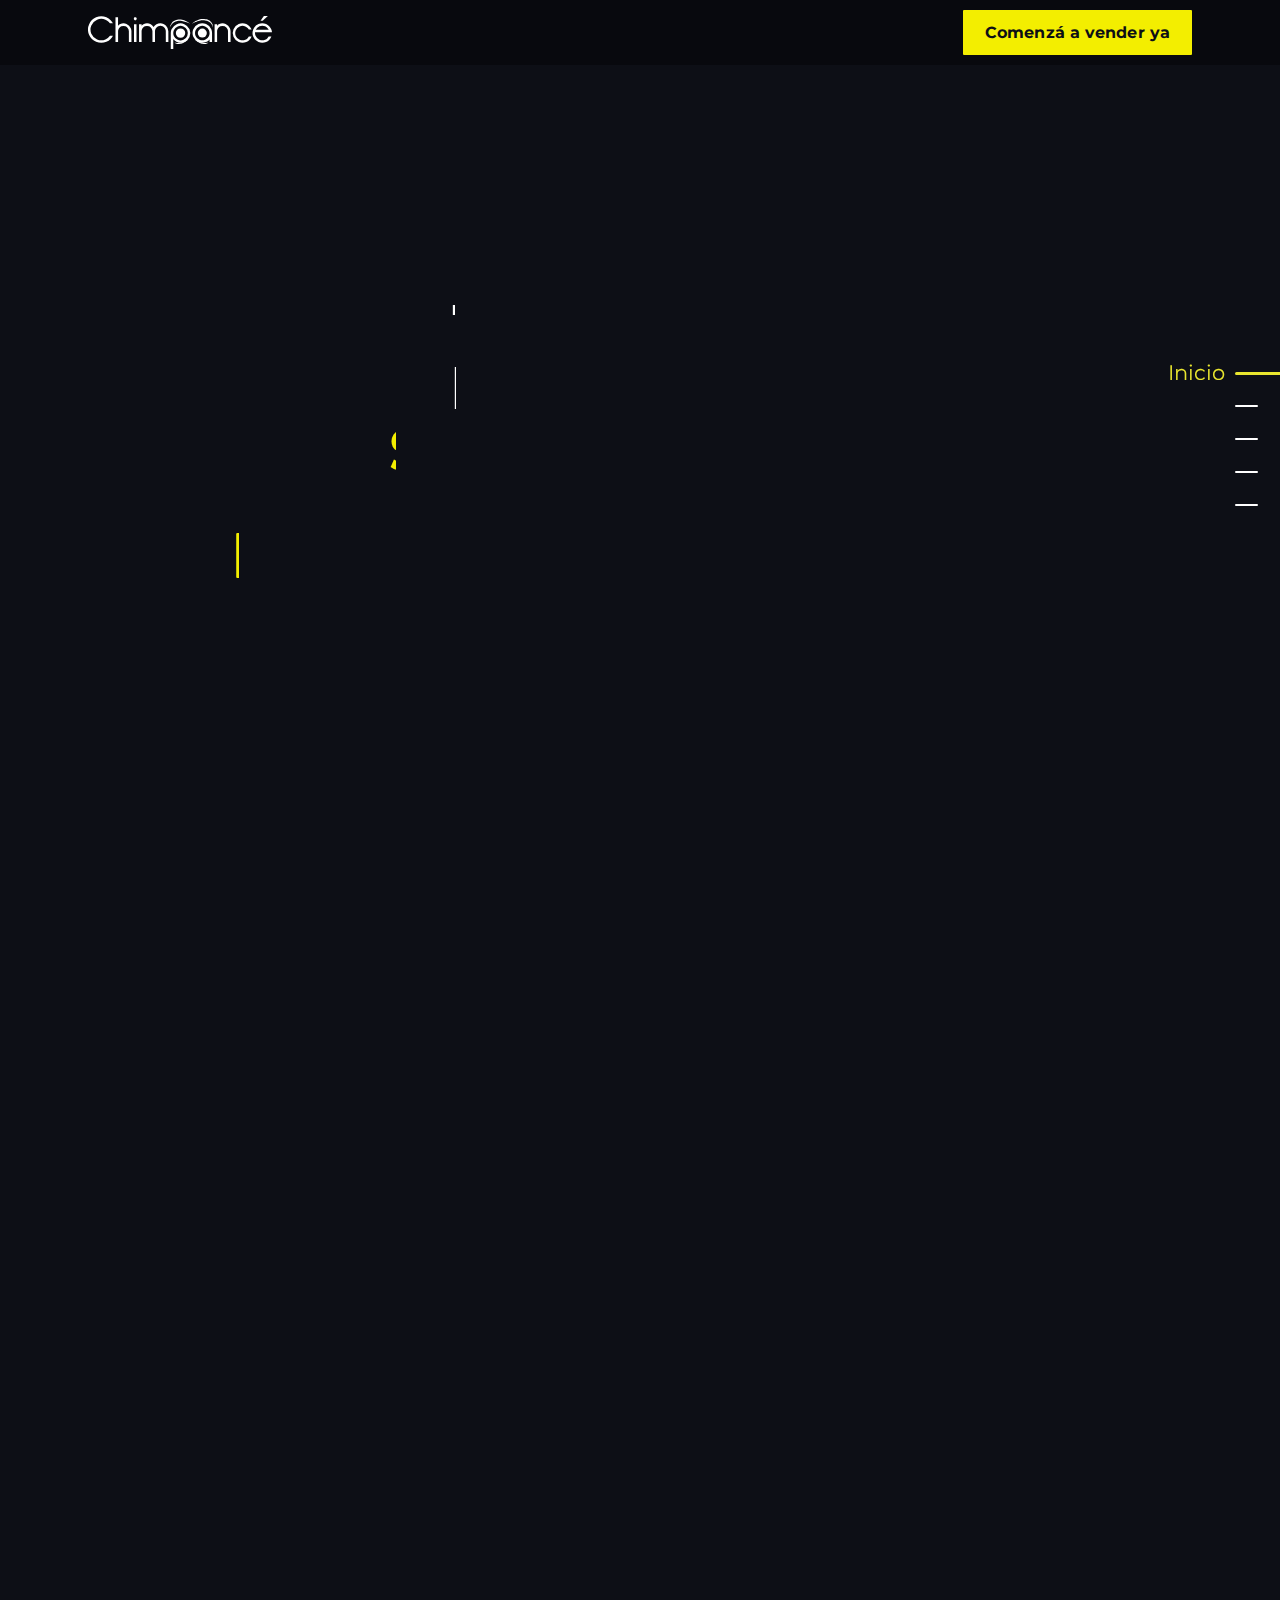
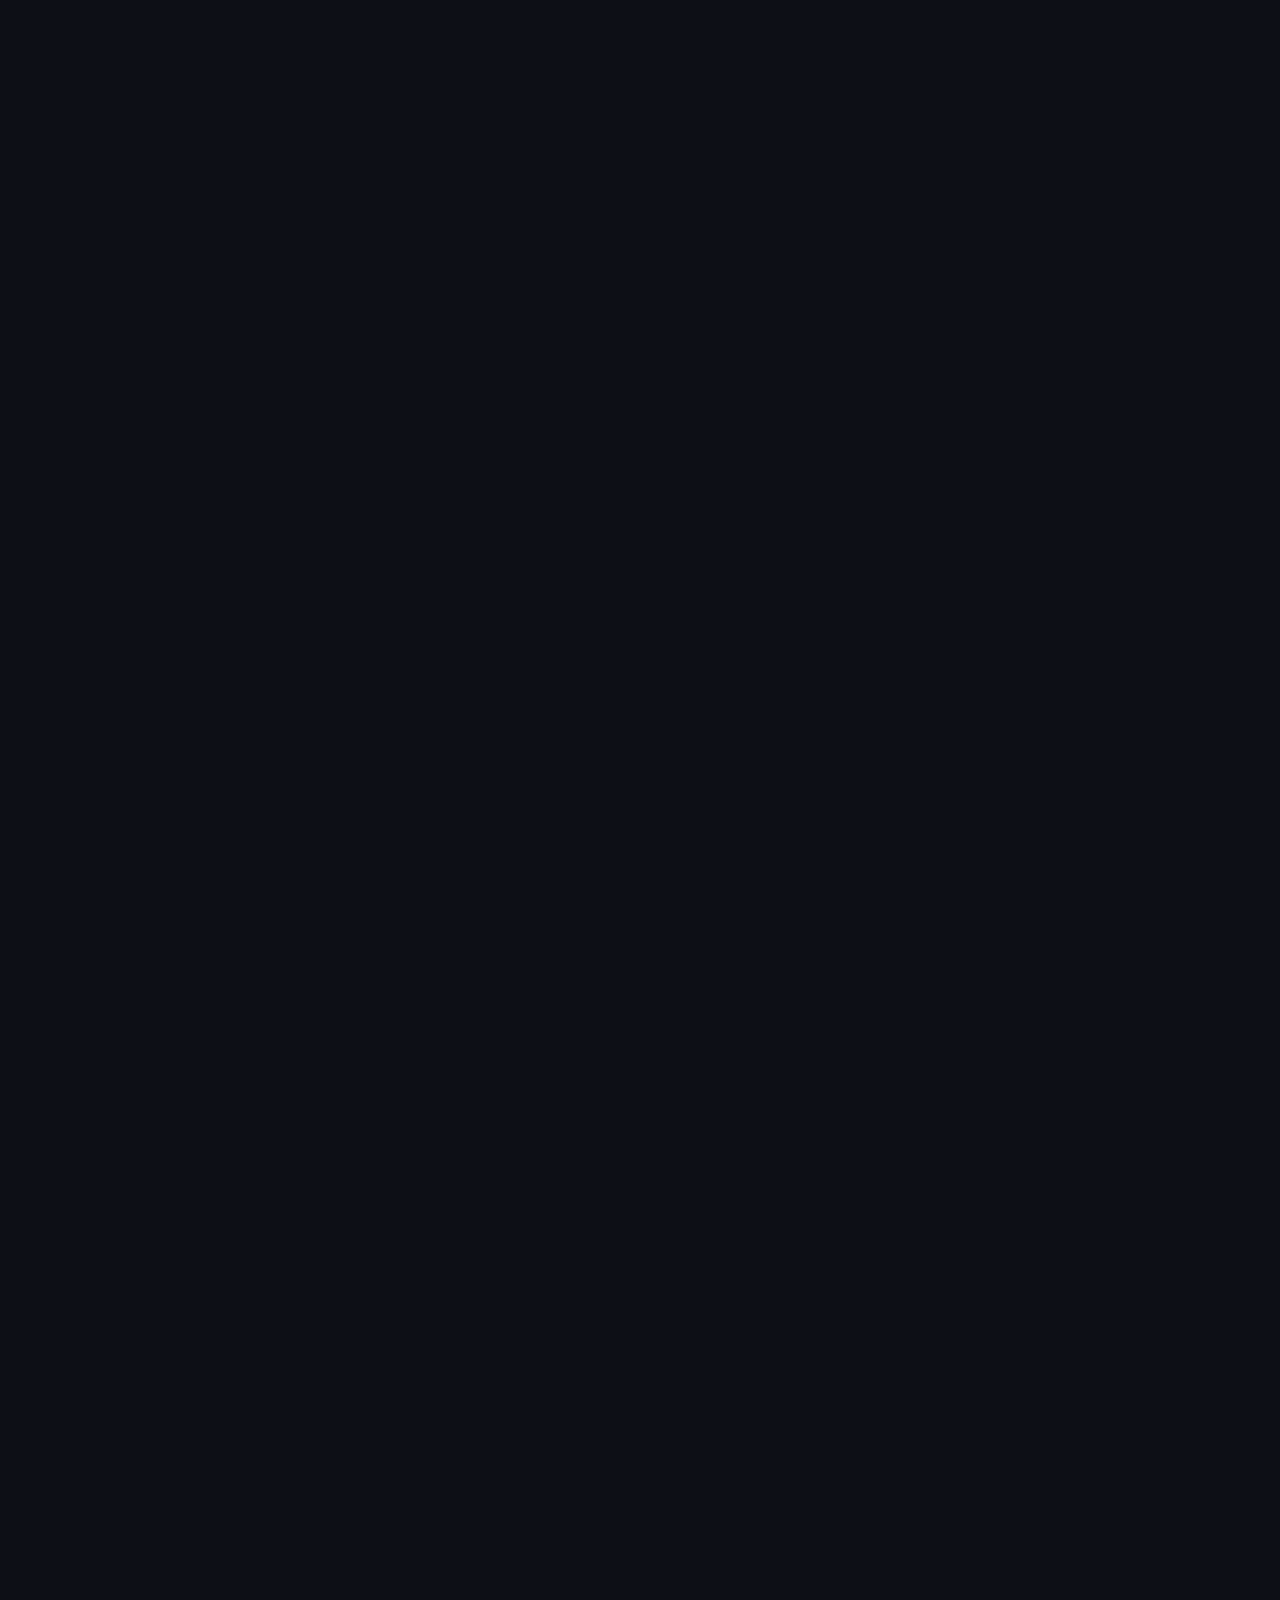
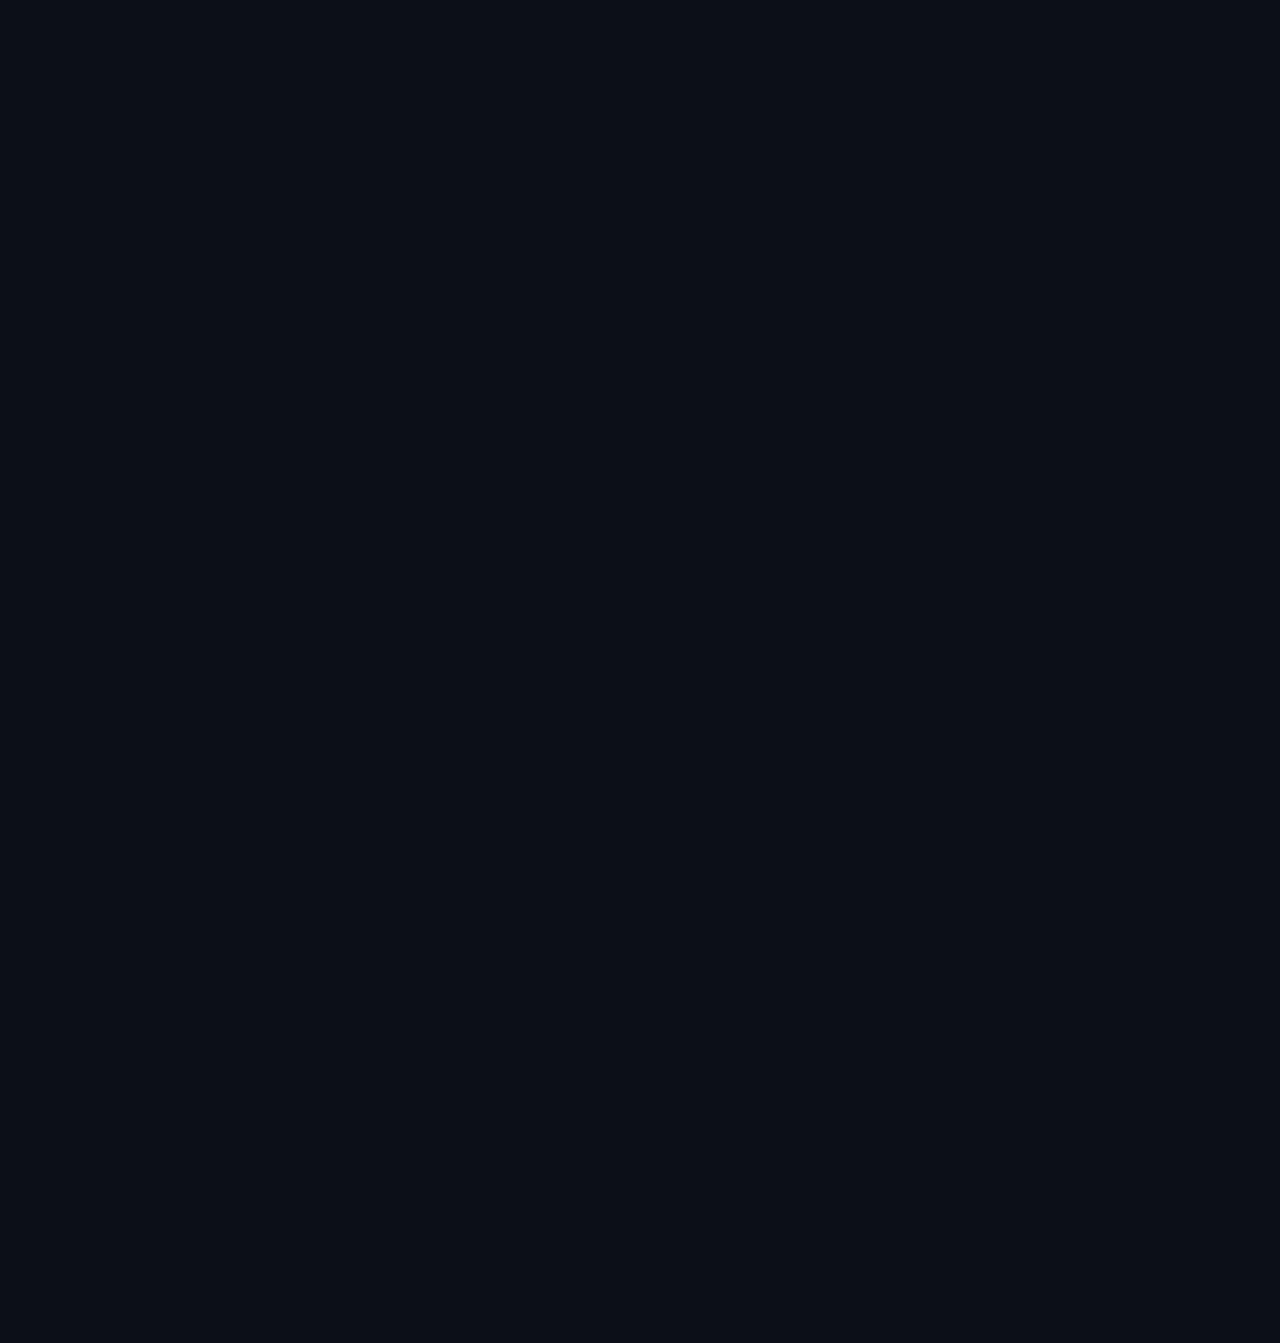
==== commit cceb16f4: "pixeles original" ====
--- a/aw/index.html
+++ b/aw/index.html
@@ -42,59 +42,70 @@
 	<link rel="stylesheet" type="text/css"  media="all" href="assets/revslider5/css/revolution.addon.polyfold.css" /> -->
 	<!-- /.REVOLUTION SLIDER -->
 
-  <!-- Google Tag Manager -->
-  <script>(function(w,d,s,l,i){w[l]=w[l]||[];w[l].push({'gtm.start':
+<!-- Google Tag Manager -->
+ <!-- <script>(function(w,d,s,l,i){w[l]=w[l]||[];w[l].push({'gtm.start':
 	new Date().getTime(),event:'gtm.js'});var f=d.getElementsByTagName(s)[0],
 	j=d.createElement(s),dl=l!='dataLayer'?'&l='+l:'';j.async=true;j.src=
 	'https://www.googletagmanager.com/gtm.js?id='+i+dl;f.parentNode.insertBefore(j,f);
-	})(window,document,'script','dataLayer','GTM-K84HNKK');</script>
+	})(window,document,'script','dataLayer','GTM-K84HNKK');</script> -->
 	<!-- End Google Tag Manager -->
 
-	<!-- Facebook Pixel Code -->
-    <!-- <script>
-	!function(f,b,e,v,n,t,s)
-	{if(f.fbq)return;n=f.fbq=function(){n.callMethod?
-	n.callMethod.apply(n,arguments):n.queue.push(arguments)};
-	if(!f._fbq)f._fbq=n;n.push=n;n.loaded=!0;n.version='2.0';
-	n.queue=[];t=b.createElement(e);t.async=!0;
-	t.src=v;s=b.getElementsByTagName(e)[0];
-	s.parentNode.insertBefore(t,s)}(window, document,'script',
-	'https://connect.facebook.net/en_US/fbevents.js');
-	fbq('init', '2529373050430423');
-	fbq('track', 'PageView');
-	</script>
-	<noscript><img height="1" width="1" style="display:none"
-	src="https://www.facebook.com/tr?id=2529373050430423&ev=PageView&noscript=1"
-	/></noscript> -->
-	<!-- End Facebook Pixel Code -->
-
-	<!-- Global site tag (gtag.js) - Google Analytics -->
-	<!-- <script async src="https://www.googletagmanager.com/gtag/js?id=UA-48256503-1"></script>
-	<script>
-	window.dataLayer = window.dataLayer || [];
-	function gtag(){dataLayer.push(arguments);}
-	gtag('js', new Date());
-
-	gtag('config', 'UA-48256503-1');
-	</script> -->
+		<!-- Facebook Pixel Code -->
+		<script>
+			!function(f,b,e,v,n,t,s)
+			{if(f.fbq)return;n=f.fbq=function(){n.callMethod?
+			n.callMethod.apply(n,arguments):n.queue.push(arguments)};
+			if(!f._fbq)f._fbq=n;n.push=n;n.loaded=!0;n.version='2.0';
+			n.queue=[];t=b.createElement(e);t.async=!0;
+			t.src=v;s=b.getElementsByTagName(e)[0];
+			s.parentNode.insertBefore(t,s)}(window, document,'script',
+			'https://connect.facebook.net/en_US/fbevents.js');
+			fbq('init', '2529373050430423');
+			fbq('track', 'PageView');
+			</script>
+			<noscript><img height="1" width="1" style="display:none"
+			src="https://www.facebook.com/tr?id=2529373050430423&ev=PageView&noscript=1"
+			/></noscript>
+			<!-- End Facebook Pixel Code -->
+		  
+			<!-- Global site tag (gtag.js) - Google Analytics -->
+			<script async src="https://www.googletagmanager.com/gtag/js?id=UA-48256503-1"></script>
+			<script>
+			window.dataLayer = window.dataLayer || [];
+			function gtag(){dataLayer.push(arguments);}
+			gtag('js', new Date());
+		
+			gtag('config', 'UA-48256503-1');
+			</script>
+			
+			<!-- Global site tag (gtag.js) - Google Ads: 892836911 -->
+			<script async src="https://www.googletagmanager.com/gtag/js?id=AW-892836911"></script>
+			<script>
+			window.dataLayer = window.dataLayer || [];
+			function gtag(){dataLayer.push(arguments);}
+			gtag('js', new Date());
 	
-	<!-- Hotjar Tracking Code for www.chimpancedigital.com.ar -->
-	<!-- <script>
-		(function(h,o,t,j,a,r){
-			h.hj=h.hj||function(){(h.hj.q=h.hj.q||[]).push(arguments)};
-			h._hjSettings={hjid:547716,hjsv:6};
-			a=o.getElementsByTagName('head')[0];
-			r=o.createElement('script');r.async=1;
-			r.src=t+h._hjSettings.hjid+j+h._hjSettings.hjsv;
-			a.appendChild(r);
-		})(window,document,'https://static.hotjar.com/c/hotjar-','.js?sv=');
-	</script> -->
+			gtag('config', 'AW-892836911');
+			</script>
+	
+			<!-- Hotjar Tracking Code for www.chimpancedigital.com.ar -->
+			<script>
+				(function(h,o,t,j,a,r){
+					h.hj=h.hj||function(){(h.hj.q=h.hj.q||[]).push(arguments)};
+					h._hjSettings={hjid:547716,hjsv:6};
+					a=o.getElementsByTagName('head')[0];
+					r=o.createElement('script');r.async=1;
+					r.src=t+h._hjSettings.hjid+j+h._hjSettings.hjsv;
+					a.appendChild(r);
+				})(window,document,'https://static.hotjar.com/c/hotjar-','.js?sv=');
+			</script>
+
 </head>
 <body>
 
 	<!-- Google Tag Manager (noscript) -->
-	<noscript><iframe src="https://www.googletagmanager.com/ns.html?id=GTM-K84HNKK"
-	height="0" width="0" style="display:none;visibility:hidden"></iframe></noscript>
+	<!-- <noscript><iframe src="https://www.googletagmanager.com/ns.html?id=GTM-K84HNKK"
+	height="0" width="0" style="display:none;visibility:hidden"></iframe></noscript> -->
 	<!-- End Google Tag Manager (noscript) -->
 	
 	<!-- Section Preloader -->
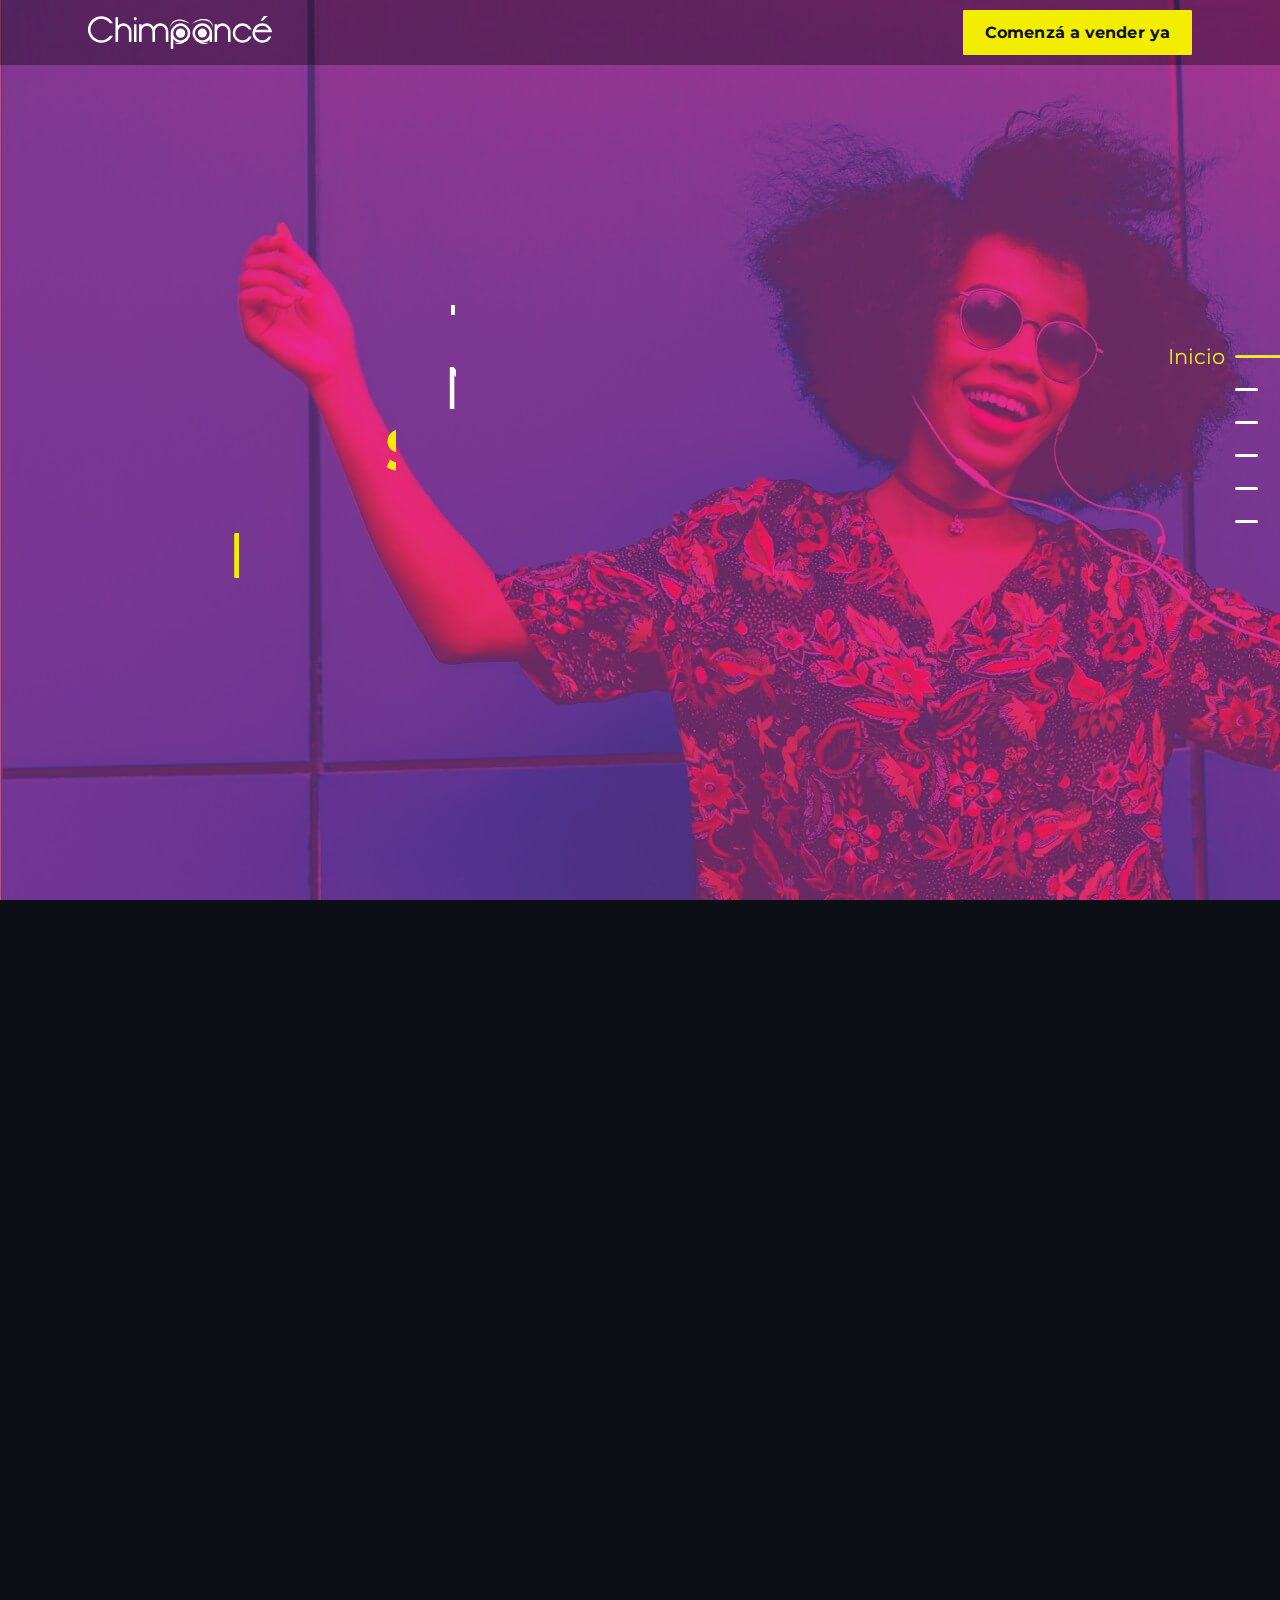
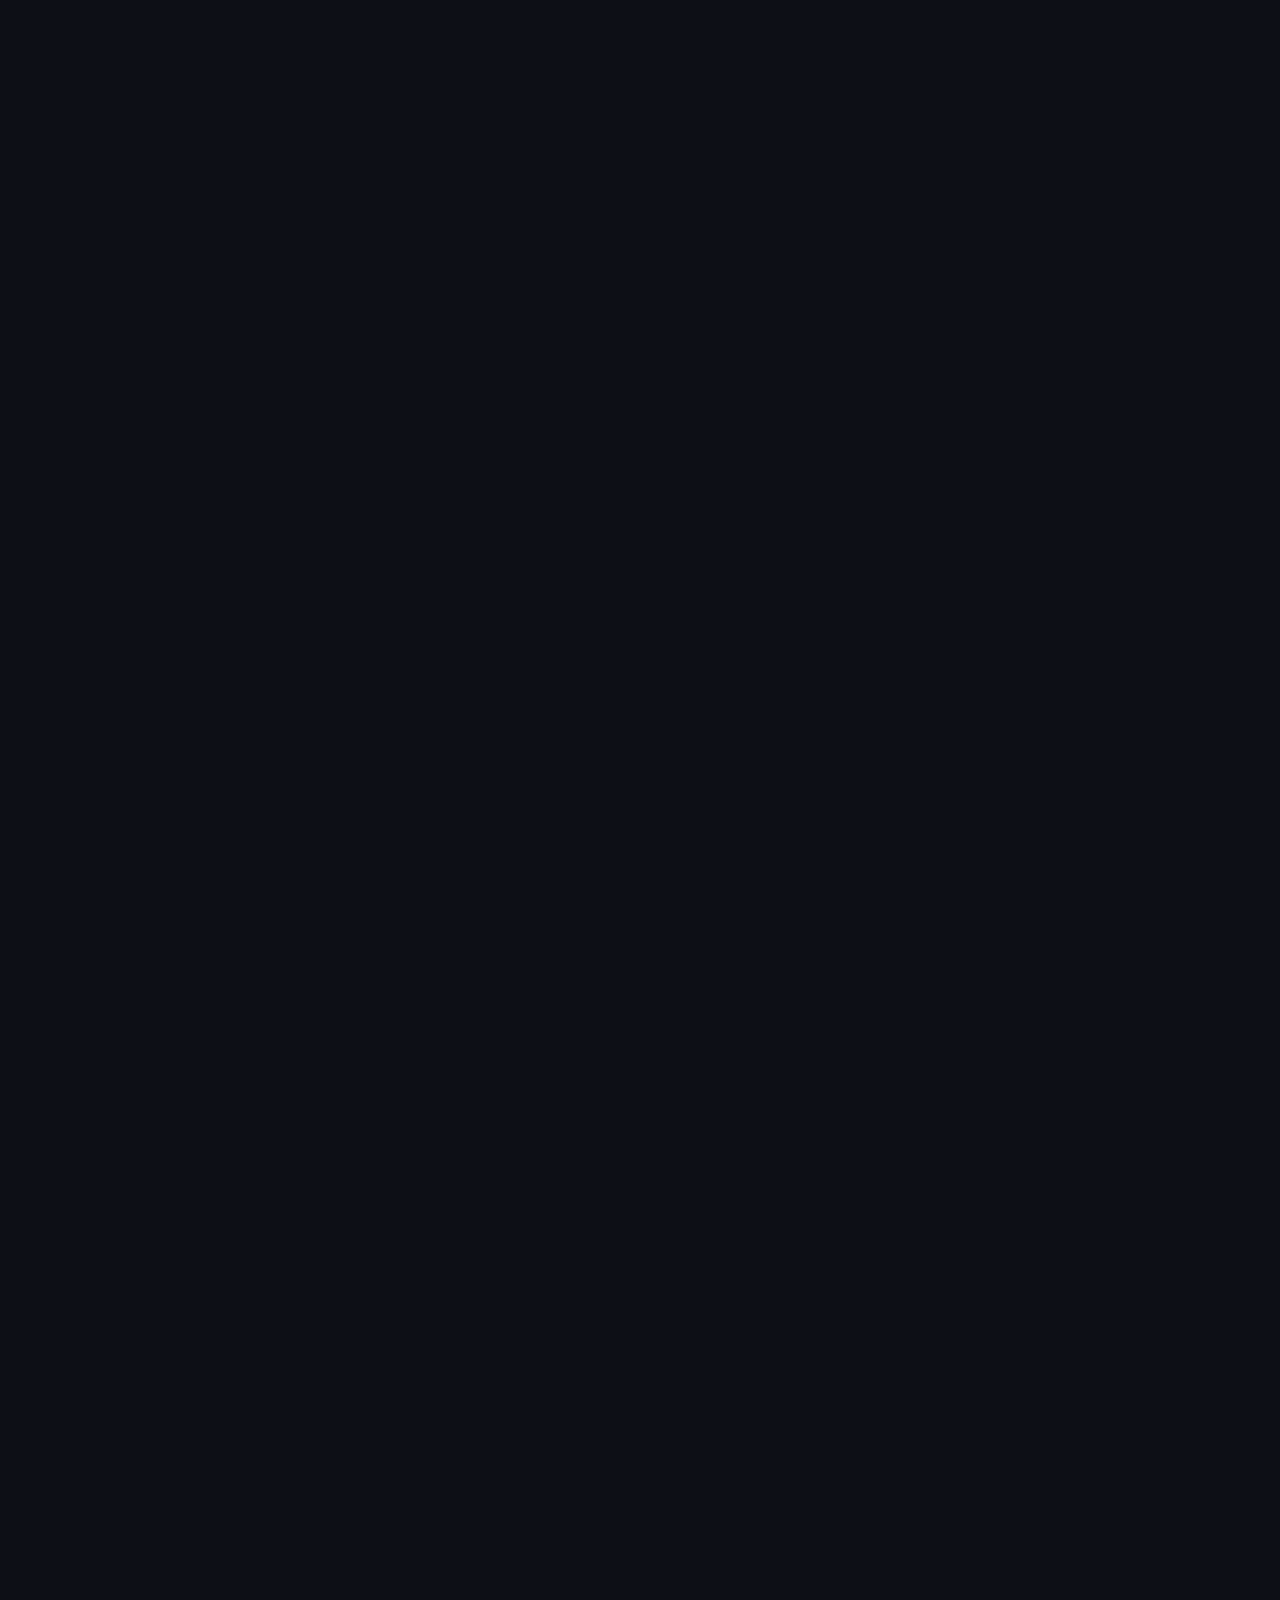
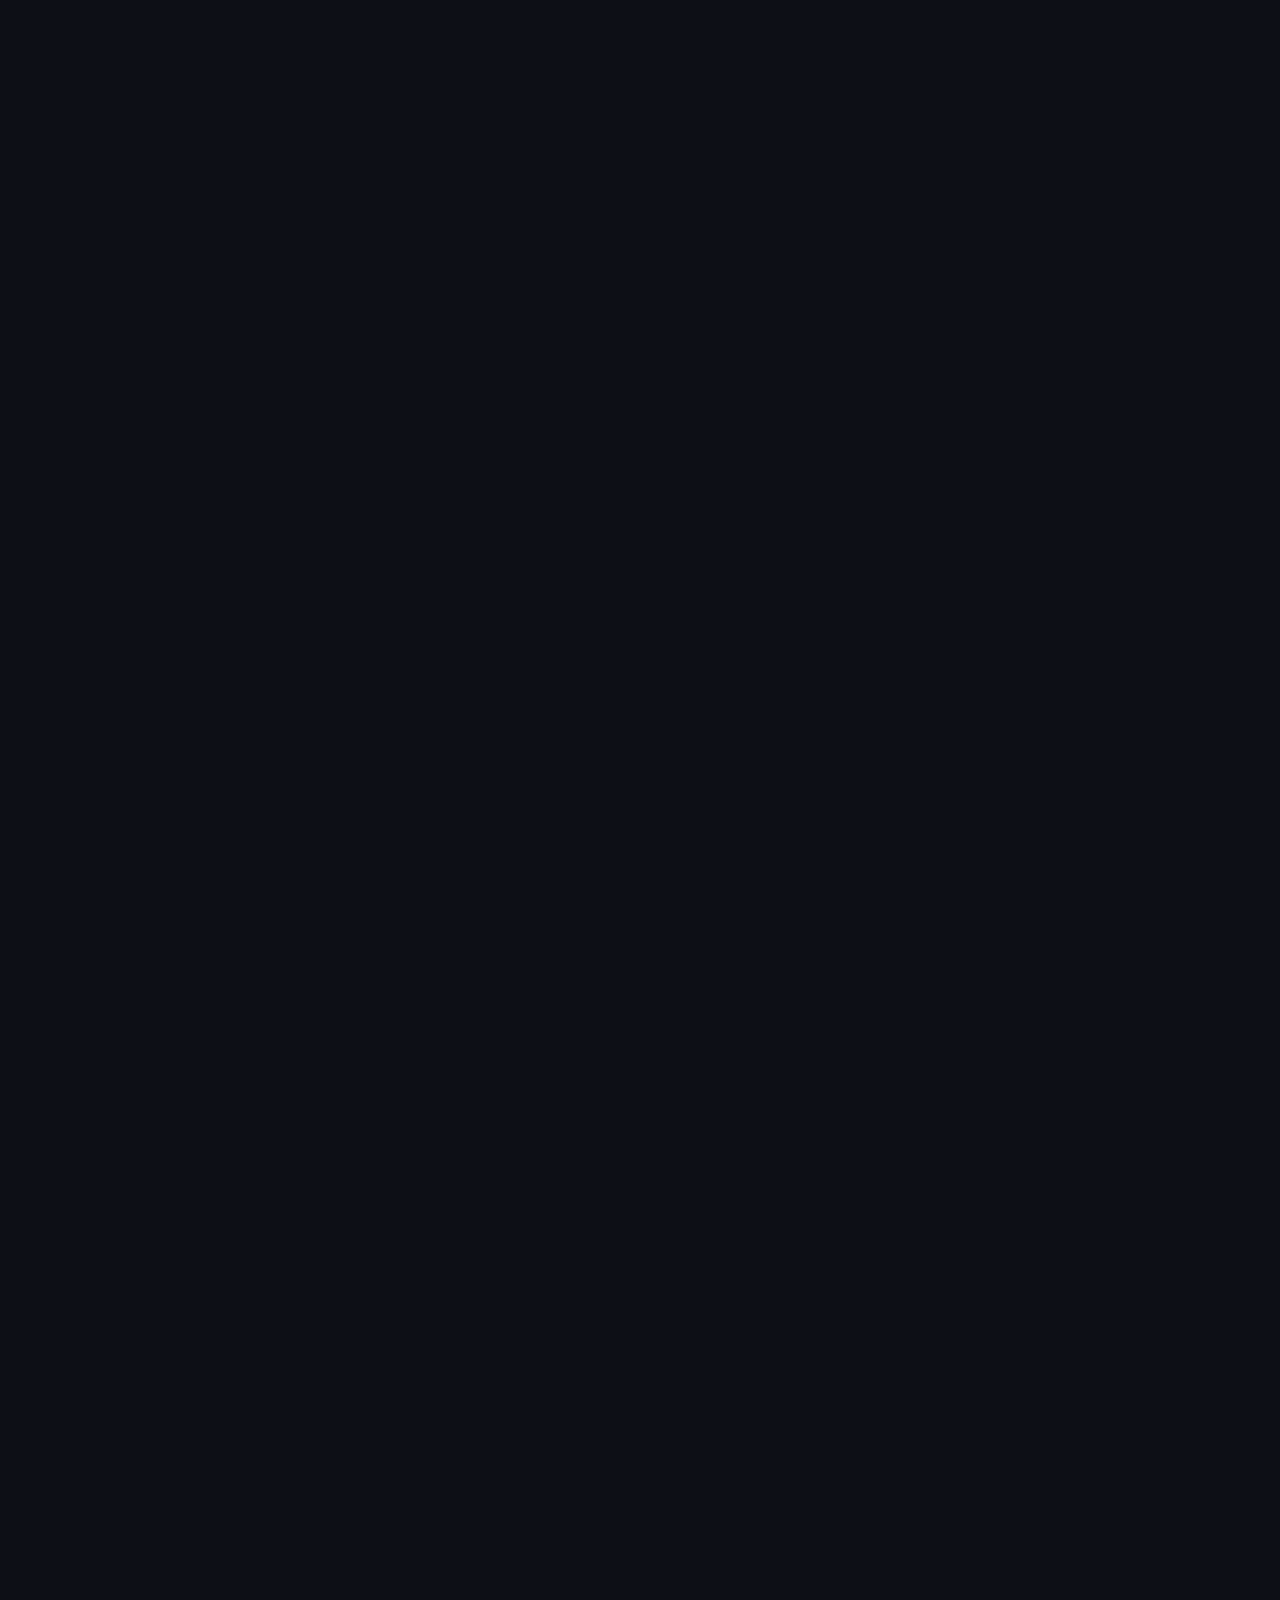
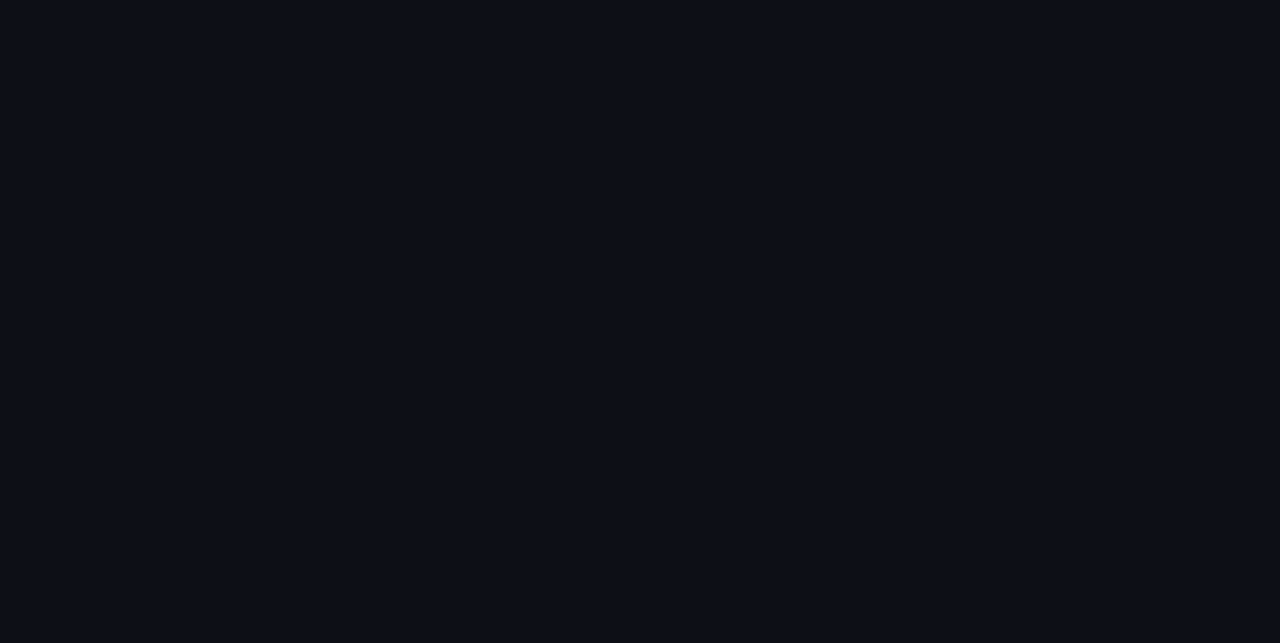
==== commit 61210a36: "clones ok" ====
--- a/aw/index.html
+++ b/aw/index.html
@@ -23,82 +23,85 @@
     <!-- Swiper Slider -->
     <!-- <link rel="stylesheet" href="assets/css/swiper.min.css" type="text/css"> -->
     <!-- Fonts -->
-    <link rel="stylesheet" href="assets/fonts/flaticon/flaticon.css" type="text/css">
+
     <!-- <link rel="stylesheet" href="assets/fonts/fontawesome/font-awesome.min.css"> -->
     <!-- Fullpage -->
     <link rel="stylesheet" href="assets/css/fullpage.min.css">
     <!-- CSS Animate -->
     <!-- <link rel="stylesheet" href="assets/css/animate.min.css" type="text/css"> -->
     <!-- Style -->
-    <link rel="stylesheet" href="assets/css/style.css" type="text/css">
+	<link rel="stylesheet" href="assets/css/style.css" type="text/css">
+	<!-- OWL Carousel -->
+
+    <link href="http://fonts.googleapis.com/css?family=Quicksand:400%2C700%7COpen+Sans:400" rel="stylesheet" property="stylesheet" type="text/css" media="all">
     <!-- REVOLUTION SLIDER -->
-    <link href="http://fonts.googleapis.com/css?family=Quicksand:400%2C700%7COpen+Sans:400" rel="stylesheet" property="stylesheet" type="text/css" media="all">
-	<link rel="stylesheet" type="text/css" href="assets/revslider5/fonts/pe-icon-7-stroke/css/pe-icon-7-stroke.css">
-	<link rel="stylesheet" type="text/css" href="assets/revslider5/fonts/font-awesome/css/font-awesome.css">
+	<link rel="stylesheet" media='screen and (min-width: 900px)' type="text/css" href="assets/revslider5/fonts/pe-icon-7-stroke/css/pe-icon-7-stroke.css">
+	<!-- <link rel="stylesheet" media='screen and (min-width: 900px)' type="text/css" href="assets/revslider5/fonts/font-awesome/css/font-awesome.css"> -->
 	<!-- REVOLUTION STYLE SHEETS -->
-	<link rel="stylesheet" type="text/css" href="assets/revslider5/css/settings.css">
+	<link rel="stylesheet" media='screen and (min-width: 900px)' type="text/css" href="assets/revslider5/css/settings.css">
 	<!-- ADD-ONS CSS FILES -->
 	<!-- <link rel="stylesheet" type="text/css"  media="all" href="assets/revslider5/css/revolution.addon.particles.css" />
 	<link rel="stylesheet" type="text/css"  media="all" href="assets/revslider5/css/revolution.addon.polyfold.css" /> -->
 	<!-- /.REVOLUTION SLIDER -->
 
-<!-- Google Tag Manager -->
- <!-- <script>(function(w,d,s,l,i){w[l]=w[l]||[];w[l].push({'gtm.start':
+  <!-- Google Tag Manager -->
+  <!-- <script>(function(w,d,s,l,i){w[l]=w[l]||[];w[l].push({'gtm.start':
 	new Date().getTime(),event:'gtm.js'});var f=d.getElementsByTagName(s)[0],
 	j=d.createElement(s),dl=l!='dataLayer'?'&l='+l:'';j.async=true;j.src=
 	'https://www.googletagmanager.com/gtm.js?id='+i+dl;f.parentNode.insertBefore(j,f);
 	})(window,document,'script','dataLayer','GTM-K84HNKK');</script> -->
 	<!-- End Google Tag Manager -->
 
-		<!-- Facebook Pixel Code -->
-		<script>
-			!function(f,b,e,v,n,t,s)
-			{if(f.fbq)return;n=f.fbq=function(){n.callMethod?
-			n.callMethod.apply(n,arguments):n.queue.push(arguments)};
-			if(!f._fbq)f._fbq=n;n.push=n;n.loaded=!0;n.version='2.0';
-			n.queue=[];t=b.createElement(e);t.async=!0;
-			t.src=v;s=b.getElementsByTagName(e)[0];
-			s.parentNode.insertBefore(t,s)}(window, document,'script',
-			'https://connect.facebook.net/en_US/fbevents.js');
-			fbq('init', '2529373050430423');
-			fbq('track', 'PageView');
-			</script>
-			<noscript><img height="1" width="1" style="display:none"
-			src="https://www.facebook.com/tr?id=2529373050430423&ev=PageView&noscript=1"
-			/></noscript>
-			<!-- End Facebook Pixel Code -->
-		  
-			<!-- Global site tag (gtag.js) - Google Analytics -->
-			<script async src="https://www.googletagmanager.com/gtag/js?id=UA-48256503-1"></script>
-			<script>
-			window.dataLayer = window.dataLayer || [];
-			function gtag(){dataLayer.push(arguments);}
-			gtag('js', new Date());
-		
-			gtag('config', 'UA-48256503-1');
-			</script>
-			
-			<!-- Global site tag (gtag.js) - Google Ads: 892836911 -->
-			<script async src="https://www.googletagmanager.com/gtag/js?id=AW-892836911"></script>
-			<script>
-			window.dataLayer = window.dataLayer || [];
-			function gtag(){dataLayer.push(arguments);}
-			gtag('js', new Date());
+	<!-- Facebook Pixel Code -->
+	<script>
+	!function(f,b,e,v,n,t,s)
+	{if(f.fbq)return;n=f.fbq=function(){n.callMethod?
+	n.callMethod.apply(n,arguments):n.queue.push(arguments)};
+	if(!f._fbq)f._fbq=n;n.push=n;n.loaded=!0;n.version='2.0';
+	n.queue=[];t=b.createElement(e);t.async=!0;
+	t.src=v;s=b.getElementsByTagName(e)[0];
+	s.parentNode.insertBefore(t,s)}(window, document,'script',
+	'https://connect.facebook.net/en_US/fbevents.js');
+	fbq('init', '2529373050430423');
+	fbq('track', 'PageView');
+	</script>
+	<noscript><img height="1" width="1" style="display:none"
+	src="https://www.facebook.com/tr?id=2529373050430423&ev=PageView&noscript=1"
+	/></noscript>
+	<!-- End Facebook Pixel Code -->
 	
-			gtag('config', 'AW-892836911');
-			</script>
+	<!-- Global site tag (gtag.js) - Google Analytics -->
+	<script async src="https://www.googletagmanager.com/gtag/js?id=UA-48256503-1"></script>
+	<script>
+	window.dataLayer = window.dataLayer || [];
+	function gtag(){dataLayer.push(arguments);}
+	gtag('js', new Date());
+
+	gtag('config', 'UA-48256503-1');
+	</script>
 	
-			<!-- Hotjar Tracking Code for www.chimpancedigital.com.ar -->
-			<script>
-				(function(h,o,t,j,a,r){
-					h.hj=h.hj||function(){(h.hj.q=h.hj.q||[]).push(arguments)};
-					h._hjSettings={hjid:547716,hjsv:6};
-					a=o.getElementsByTagName('head')[0];
-					r=o.createElement('script');r.async=1;
-					r.src=t+h._hjSettings.hjid+j+h._hjSettings.hjsv;
-					a.appendChild(r);
-				})(window,document,'https://static.hotjar.com/c/hotjar-','.js?sv=');
-			</script>
+	<!-- Global site tag (gtag.js) - Google Ads: 892836911 -->
+	<script async src="https://www.googletagmanager.com/gtag/js?id=AW-892836911"></script>
+	<script>
+	window.dataLayer = window.dataLayer || [];
+	function gtag(){dataLayer.push(arguments);}
+	gtag('js', new Date());
+
+	gtag('config', 'AW-892836911');
+	</script>
+
+	<!-- Hotjar Tracking Code for www.chimpancedigital.com.ar -->
+	<script>
+		(function(h,o,t,j,a,r){
+			h.hj=h.hj||function(){(h.hj.q=h.hj.q||[]).push(arguments)};
+			h._hjSettings={hjid:547716,hjsv:6};
+			a=o.getElementsByTagName('head')[0];
+			r=o.createElement('script');r.async=1;
+			r.src=t+h._hjSettings.hjid+j+h._hjSettings.hjsv;
+			a.appendChild(r);
+		})(window,document,'https://static.hotjar.com/c/hotjar-','.js?sv=');
+	</script>
+	
 
 </head>
 <body>
@@ -109,7 +112,7 @@
 	<!-- End Google Tag Manager (noscript) -->
 	
 	<!-- Section Preloader -->
-	<!-- <div id="section-preloader">
+	<div id="section-preloader">
 		<div class="blobs">
 			<div class="blob-center"></div>
 			<div class="blob"></div>
@@ -119,7 +122,7 @@
 			<div class="blob"></div>
 			<div class="blob"></div>
 		</div>
-	</div> -->
+	</div>
 	<!-- /.Section Preloader -->
 	<!-- Section Homepage 5 -->
 	<div id="section-homepage5">
@@ -133,7 +136,7 @@
 					<ul class="nav navbar-nav navbar1">
 						<li class="nav-item">
 			                <div class="header-contact">
-								<a href="#5" class="btn-4">
+								<a href="#6" class="btn-4">
 									Comenzá a vender ya		
 								</a>
 							</div>
@@ -181,23 +184,41 @@
 	        <div id="fullpage">
 	        	<!-- Section 1 -->
 				<div id="section-1" class="section">
+					<div class="container d-block d-lg-none d-md-none">
+						<div class="row ">
+							<!-- <div class="text-bg">VENDER ONLINE</div> -->
+							<div class="left col-sm-12 col-md-6">
+								<div class="linea-blanca"></div>
+								<h2 class="mb-2 text-white">No te quedes</h2>
+								<h1 class="text-amarillo font-weight-bold">SIN VENDER</h1>
+								<a href="#6" class="btn-4 mt-5">Tené tu web hoy</a>
+							</div>
+							<div class="right col-sm-12 col-md-6">
+								<!-- <img class="img-fluid" src="assets/images/img-homepage5-2.png" alt="Akroot"> -->
+							</div>
+						</div>
+					</div>
 					<!-- REvolution Slider -->
-					<div id="rev_slider_17_1_wrapper" class="rev_slider_wrapper fullscreen-container" data-alias="akroot-5" data-source="gallery" style="background:transparent;padding:0px;">
+					<div id="rev_slider_17_1_wrapper" class="rev_slider_wrapper fullscreen-container d-none d-lg-block d-md-block" data-alias="akroot-5" data-source="gallery" style="background:transparent;padding:0px;">
 					   <!-- START REVOLUTION SLIDER 5.4.8.1 fullscreen mode -->
 					   <div id="rev_slider_17_1" class="rev_slider fullscreenbanner" style="display:none;" data-version="5.4.8.1">
 					      <ul>
 					         <!-- SLIDE  -->
-					         <li data-index="rs-72" data-transition="slidingoverlayright" data-slotamount="default" data-hideafterloop="0" data-hideslideonmobile="off"  data-easein="default" data-easeout="default" data-masterspeed="1000"  data-rotate="0"  data-saveperformance="off"  data-title="Slide" data-param1="" data-param2="" data-param3="" data-param4="" data-param5="" data-param6="" data-param7="" data-param8="" data-param9="" data-param10="" data-description="">
+					         <li data-index="rs-72" data-transition="slidingoverlayright" data-slotamount="default" data-hideafterloop="0" data-hideslideonmobile="off"  data-easein="default" data-easeout="default" data-masterspeed="1000"  data-rotate="0"  data-saveperformance="on"  data-title="Slide" data-param1="" data-param2="" data-param3="" data-param4="" data-param5="" data-param6="" data-param7="" data-param8="" data-param9="" data-param10="" data-description="">
 								
 								<!-- required for background video, and will serve as the video's "poster/cover" image -->
-								<img src="assets/images/bg-provisional.jpg"
-								alt="Ocean"
-								class="rev-slidebg"
-								data-bgposition="center center"
-								data-bgfit="cover"
-								data-bgrepeat="no-repeat">
-
-								<div class="rs-background-video-layer"
+								<picture>
+									<source media="(max-width: 768px)" srcset="[data-uri]" sizes="100%">
+									<img src="assets/images/bg-provisional.jpg"
+									alt="Ocean"
+									class="rev-slidebg"
+									data-bgposition="center center"
+									data-bgfit="cover"
+									data-bgrepeat="no-repeat">
+								</picture>
+
+
+								<div class="rs-background-video-layer d-none d-lg-block d-md-block"
 									data-videomp4="assets/bg-hero.mp4"
 									data-videopreload="auto"
 									data-volume="100" 
@@ -205,6 +226,7 @@
 									data-nextslideatend="false" 
 									data-videoloop="loop"
 									data-autoplay="true"
+									
 								></div>
 								<!-- MAIN IMAGE -->
 					            <!-- <img src="assets/images/bg-provisional.jpg"  alt=""  data-bgposition="center center" data-bgfit="cover" data-bgrepeat="no-repeat" class="rev-slidebg" data-no-retina> -->
@@ -214,7 +236,7 @@
 					               id="slide-72-layer-3" 
 					               data-x="['left','left','left','left']" data-hoffset="['0','0','30','30']" 
 					               data-y="['middle','middle','middle','middle']" data-voffset="['-62','-62','-40','-40']" 
-					               data-fontsize="['60','60','50','30']"
+					               data-fontsize="['60','60','50','37']"
 					               data-lineheight="['80','80','70','40']"
 					               data-width="none"
 					               data-height="none"
@@ -234,7 +256,7 @@
 					               id="slide-72-layer-4" 
 					               data-x="['left','left','left','left']" data-hoffset="['0','0','30','30']" 
 					               data-y="['middle','middle','middle','middle']" data-voffset="['0','0','0','0']" 
-					               data-fontsize="['60','60','50','30']"
+					               data-fontsize="['60','60','50','37']"
 					               data-lineheight="['80','80','70','40']"
 					               data-width="none"
 					               data-height="none"
@@ -269,7 +291,7 @@
 					               data-paddingbottom="[0,0,0,0]"
 					               data-paddingleft="[0,0,0,0]"
 								   style="z-index: 6; white-space: nowrap; font-size: 60px; line-height: 80px; font-weight: 700; color: #F3EE00; letter-spacing: 0px;font-family:Montserrat;">
-								   		<a href="#5" class="btn-4">
+								   		<a href="#6" class="btn-4">
 											Tené tu web hoy		
 										</a>
 								</div>
@@ -314,6 +336,7 @@
 					               style="z-index: 10; white-space: nowrap; font-size: 40px; line-height: 22px; font-weight: 400; color: #ffffff; letter-spacing: 0px;font-family:Open Sans;"><a href="#"><i class="scroll-downs pe-7s-bottom-arrow"></i></a> </div>
 
 					         </li>
+					         
 					      </ul>
 					      <div class="tp-bannertimer tp-bottom" style="visibility: hidden !important;"></div>
 					   </div>
@@ -328,7 +351,7 @@
 						<div class="row ">
 							<!-- <div class="text-bg">VENDER ONLINE</div> -->
 							<div class="left col-sm-12 col-md-6">
-								<img src="assets/images/cruz1.svg" class="cruz-animacion mb-5" alt="">
+								<img src="assets/images/cruz1.svg" class="cruz-animacion mb-2 mb-md-5 mb-lg-5" alt="">
 								<div class="linea-azul "></div>
 								<h1 class="mb-3">VENDER ONLINE</h1>
 								<h2>#
@@ -336,7 +359,7 @@
 									  <span class="wrap"></span>
 									</a>
 								</h2>
-								<a href="#5" class="btn-4">SI, QUIERO</a>
+								<a href="#6" class="btn-4">SI, QUIERO</a>
 							</div>
 							<div class="right col-sm-12 col-md-6">
 								<!-- <img class="img-fluid" src="assets/images/img-homepage5-2.png" alt="Akroot"> -->
@@ -345,16 +368,42 @@
 					</div>
 				</div>
 				<!-- /.Section 2 -->
+
 				<!-- Section 3 -->
 				<div id="section-3" class="section">
-					<div id="rev_slider_17_1_wrapper" class="rev_slider_wrapper fullscreen-container" data-alias="akroot-5" data-source="gallery" style="background:transparent;padding:0px;">
+					<div class="container caracteristicas-mobile">
+						<div class="row ">
+							<!-- <div class="text-bg">VENDER ONLINE</div> -->
+							<div class="right col-sm-12 col-md-6">
+								<img src="assets/images/cruz-blanca.svg" class="cruz-animacion mb-5 text-right ml-4" alt="">
+							</div>
+							<div class="left col-sm-12 col-md-6 text-center text-light">
+								<h1 class="mb-3 font-weight-bold">Diseñamos y<br>Desarrollamos<br>Páginas Web</h1>
+								<div class="linea-amarilla "></div>
+								<!-- <a href="#6" class="btn-4">SI, QUIERO</a> -->
+							</div>
+							<div class="col-4">
+								
+							</div>
+							<div class="col-4">
+								
+							</div>
+							<div class="col-4">
+								
+							</div>
+						</div>
+					</div>
+					<div id="rev_slider_17_1_wrapper" class="rev_slider_wrapper fullscreen-container caracteristicas" data-alias="akroot-5" data-source="gallery" data-hideslideonmobile="off" style="background:transparent;padding:0px;">
 						<!-- START REVOLUTION SLIDER 5.4.8.1 fullscreen mode -->
 						<div id="rev_slider_17_2" class="rev_slider fullscreenbanner" style="display:none;" data-version="5.4.8.1">
 							<ul>
 								<!-- SLIDE  -->
-								<li data-index="rs-72" data-transition="slidingoverlayright" data-slotamount="default" data-hideafterloop="0" data-hideslideonmobile="off"  data-easein="default" data-easeout="default" data-masterspeed="1000"  data-rotate="0"  data-saveperformance="off"  data-title="Slide" data-param1="" data-param2="" data-param3="" data-param4="" data-param5="" data-param6="" data-param7="" data-param8="" data-param9="" data-param10="" data-description="">
+								<li data-index="rs-72" data-transition="slidingoverlayright" data-slotamount="default" data-hideafterloop="0" data-hideslideonmobile="off"  data-easein="default" data-easeout="default" data-masterspeed="1000" data-rotate="0"  data-saveperformance="on"  data-title="Slide" data-param1="" data-param2="" data-param3="" data-param4="" data-param5="" data-param6="" data-param7="" data-param8="" data-param9="" data-param10="" data-description="">
 									<!-- MAIN IMAGE -->
-									<img src="assets/images/caracteristica-1.jpg"  alt=""  data-bgposition="center center" data-bgfit="cover" data-bgrepeat="no-repeat" class="rev-slidebg" data-no-retina>
+									<picture>
+										<source media="(max-width: 768px)" srcset="[data-uri]" sizes="100%">
+										<img src="assets/images/caracteristica-1.jpg"  alt=""  data-bgposition="center center" data-bgfit="cover" data-bgrepeat="no-repeat" class="rev-slidebg" data-no-retina>
+									</picture>
 									<!-- LAYERS -->
 							
 									<!-- LAYER NR. 1 -->
@@ -400,7 +449,7 @@
 									 data-paddingbottom="[0,0,0,0]"
 									 data-paddingleft="[0,0,0,0]"
 									 style="z-index: 6; white-space: nowrap; font-size: 60px; line-height: 80px; font-weight: 700; color: #F3EE00; letter-spacing: 0px;font-family:Montserrat;">
-										<a href="#5" class="btn-4">
+										<a href="#6" class="btn-4">
 											Tené tu web hoy		
 										</a>
 									</div>
@@ -436,7 +485,11 @@
 								<!-- SLIDE 2  -->
 								<li data-index="rs-73" data-transition="slidingoverlayright" data-slotamount="default" data-hideafterloop="0" data-hideslideonmobile="off"  data-easein="default" data-easeout="default" data-masterspeed="1000"  data-rotate="0"  data-saveperformance="off"  data-title="Slide" data-param1="" data-param2="" data-param3="" data-param4="" data-param5="" data-param6="" data-param7="" data-param8="" data-param9="" data-param10="" data-description="">
 									<!-- MAIN IMAGE -->
-									<img src="assets/images/carac-2.jpg"  alt=""  data-bgposition="center center" data-bgfit="cover" data-bgrepeat="no-repeat" class="rev-slidebg" data-no-retina>
+									<picture>
+										<source media="(max-width: 768px)" srcset="[data-uri]" sizes="100%">
+										<img src="assets/images/carac-2.jpg"  alt=""  data-bgposition="center center" data-bgfit="cover" data-bgrepeat="no-repeat" class="rev-slidebg" data-no-retina>
+									</picture>
+									
 									<!-- LAYERS -->
 							
 									<!-- LAYER NR. 1 -->
@@ -482,7 +535,7 @@
 									 data-paddingbottom="[0,0,0,0]"
 									 data-paddingleft="[0,0,0,0]"
 									 style="z-index: 6; white-space: nowrap; font-size: 60px; line-height: 80px; font-weight: 700; color: #F3EE00; letter-spacing: 0px;font-family:Montserrat;">
-										<a href="#5" class="btn-4">
+										<a href="#6" class="btn-4">
 											Tené tu web hoy		
 										</a>
 									</div>
@@ -517,7 +570,10 @@
 								<!-- SLIDE 3  -->
 								<li data-index="rs-74" data-transition="slidingoverlayright" data-slotamount="default" data-hideafterloop="0" data-hideslideonmobile="off"  data-easein="default" data-easeout="default" data-masterspeed="1000"  data-rotate="0"  data-saveperformance="off"  data-title="Slide" data-param1="" data-param2="" data-param3="" data-param4="" data-param5="" data-param6="" data-param7="" data-param8="" data-param9="" data-param10="" data-description="">
 									<!-- MAIN IMAGE -->
-									<img src="assets/images/carac-3.jpg"  alt=""  data-bgposition="center center" data-bgfit="cover" data-bgrepeat="no-repeat" class="rev-slidebg" data-no-retina>
+									<picture>
+										<source media="(max-width: 768px)" srcset="[data-uri]" sizes="100%">
+										<img src="assets/images/carac-3.jpg"  alt=""  data-bgposition="center center" data-bgfit="cover" data-bgrepeat="no-repeat" class="rev-slidebg" data-no-retina>
+									</picture>
 									<!-- LAYERS -->
 							
 									<!-- LAYER NR. 1 -->
@@ -563,7 +619,7 @@
 									 data-paddingbottom="[0,0,0,0]"
 									 data-paddingleft="[0,0,0,0]"
 									 style="z-index: 6; white-space: nowrap; font-size: 60px; line-height: 80px; font-weight: 700; color: #F3EE00; letter-spacing: 0px;font-family:Montserrat;">
-										<a href="#5" class="btn-4">
+										<a href="#6" class="btn-4">
 											Comenzá Ahora	
 										</a>
 									</div>
@@ -599,7 +655,10 @@
 								<!-- SLIDE 4  -->
 								<li data-index="rs-75" data-transition="slidingoverlayright" data-slotamount="default" data-hideafterloop="0" data-hideslideonmobile="off"  data-easein="default" data-easeout="default" data-masterspeed="1000"  data-rotate="0"  data-saveperformance="off"  data-title="Slide" data-param1="" data-param2="" data-param3="" data-param4="" data-param5="" data-param6="" data-param7="" data-param8="" data-param9="" data-param10="" data-description="">
 									<!-- MAIN IMAGE -->
-									<img src="assets/images/carac-4.jpg"  alt=""  data-bgposition="center center" data-bgfit="cover" data-bgrepeat="no-repeat" class="rev-slidebg" data-no-retina>
+									<picture>
+										<source media="(max-width: 768px)" srcset="[data-uri]" sizes="100%">
+										<img src="assets/images/carac-4.jpg"  alt=""  data-bgposition="center center" data-bgfit="cover" data-bgrepeat="no-repeat" class="rev-slidebg" data-no-retina>
+									</picture>
 									<!-- LAYERS -->
 							
 									<!-- LAYER NR. 1 -->
@@ -645,7 +704,7 @@
 									 data-paddingbottom="[0,0,0,0]"
 									 data-paddingleft="[0,0,0,0]"
 									 style="z-index: 6; white-space: nowrap; font-size: 60px; line-height: 80px; font-weight: 700; color: #F3EE00; letter-spacing: 0px;font-family:Montserrat;">
-										<a href="#5" class="btn-4">
+										<a href="#6" class="btn-4">
 											Comenzá Ahora	
 										</a>
 									</div>
@@ -680,7 +739,18 @@
 						<div class="tp-bannertimer tp-bottom" style="visibility: hidden !important;"></div>	</div>
 					</div>
 					<!-- END REVOLUTION SLIDER -->
-					
+				</div>
+				<div id="section-cta2" class="d-lg-none d-block d-md-none">
+					<div class="container">
+						<div class="row">
+							<div class="left col-sm-12 col-md-8">
+								<h2>Sumate a la<br>transformación digital</h2>
+							</div>
+							<div class="text-center col-sm-12 col-md-4">
+								<a href="#6" class="btn-5">Tu e-commerce ya</a>
+							</div>
+						</div>
+					</div>
 				</div>
 				<!-- /Section 3 -->
 				<!-- Section 4-->
@@ -700,15 +770,15 @@
 						<div class="wrap">
 							<div class="frame style2" id="forcecentered">
 								<ul class="clearfix">
-									<li><a href="#5"><img class="img-fluid" src="assets/images/portfolio1.png" alt="Akroot"></a></li>
-									<li><a href="#5"><img class="img-fluid" src="assets/images/portfolio2.jpg" alt="Akroot"></a></li>
-									<li><a href="#5"><img class="img-fluid" src="assets/images/portfolio3.png" alt="Akroot"></a></li>
-									<li><a href="#5"><img class="img-fluid" src="assets/images/portfolio4.jpg" alt="Akroot"></a></li>
+									<li><a href="#6"><img class="img-fluid" src="assets/images/portfolio1.png" alt="Akroot"></a></li>
+									<li><a href="#6"><img class="img-fluid" src="assets/images/portfolio2.jpg" alt="Akroot"></a></li>
+									<li><a href="#6"><img class="img-fluid" src="assets/images/portfolio3.png" alt="Akroot"></a></li>
+									<li><a href="#6"><img class="img-fluid" src="assets/images/portfolio4.jpg" alt="Akroot"></a></li>
 				
-									<li><a href="#5"><img class="img-fluid" src="assets/images/portfolio5.jpg" alt="Akroot"></a></li>
-									<li><a href="#5"><img class="img-fluid" src="assets/images/portfolio6.png" alt="Akroot"></a></li>
-									<li><a href="#5"><img class="img-fluid" src="assets/images/portfolio7.png" alt="Akroot"></a></li>
-									<li><a href="#5"><img class="img-fluid" src="assets/images/portfolio8.png" alt="Akroot"></a></li>
+									<li><a href="#6"><img class="img-fluid" src="assets/images/portfolio5.jpg" alt="Akroot"></a></li>
+									<li><a href="#6"><img class="img-fluid" src="assets/images/portfolio6.png" alt="Akroot"></a></li>
+									<li><a href="#6"><img class="img-fluid" src="assets/images/portfolio7.png" alt="Akroot"></a></li>
+									<li><a href="#6"><img class="img-fluid" src="assets/images/portfolio8.png" alt="Akroot"></a></li>
 				
 				
 								</ul>
@@ -721,20 +791,83 @@
 						</div>
 						<!-- /.Content Portfolio --> 
 					</div>
-					<div id="section-cta2">
+					<div id="section-cta2" class="d-lg-block d-none d-md-block">
 						<div class="container">
 							<div class="row">
 								<div class="left col-sm-12 col-md-8">
 									<h2>Sumate a la transformación digital</h2>
 								</div>
 								<div class="right col-sm-12 col-md-4">
-									<a href="#5" class="btn-5">Tu e-commerce ya</a>
+									<a href="#6" class="btn-5">Tu e-commerce ya</a>
 								</div>
 							</div>
 						</div>
 					</div>
 				</div>
 				<!-- /Section 4 -->
+				<!-- Section 2 -->
+				<div id="section-testimonial2" class="section v1">
+					<div class="container">
+						<div class="row ">
+							<!-- <div class="text-bg">VENDER ONLINE</div> -->
+							<div class="text-right col-sm-12 col-md-12">
+								<img src="assets/images/cruz-blanca.svg" class="cruz-animacion mb-5 text-right ml-4" alt="">
+							</div>
+							
+							<div class="left col-sm-12 col-md-12 text-center text-light">
+								<h1 class="mb-3 font-weight-bold">Testimonios</h1>
+								<i class="flaticon-download"></i>
+								
+							</div>
+						</div>
+					</div>
+					<div class="owl-carousel owl-theme">
+						<!-- Item -->
+						<div class="item">
+							<div class="comment">
+								<p>Son muy profesionales, cuidadosos, prolijos, saben lo que hacen. He contratado otras empresas de las cuales no puedo decir lo mismo.<br>Muy recomendables</p>
+							</div>
+							<div class="image">
+								<img src="assets/images/test1.png" alt="Akroot">
+							</div>
+							<div class="client">
+								<h6>Gustavo Espada</h6>
+								<p>Negocios Digitales</p>
+							</div>
+						</div>
+						<!-- /.Item -->
+						<!-- Item -->
+						<div class="item">
+							<div class="comment">
+								<p>Excelente servicio, muy profesionales para trabajar, entregaron en tiempo y excelente calidad. Los contrataria de nuevo. Muchas gracias a todo el equipo.</p>
+							</div>
+							<div class="image">
+								<img src="assets/images/test2.png" alt="Akroot">
+							</div>
+							<div class="client">
+								<h6>Leandro Miranda</h6>
+								<p>CEO de Craneo</p>
+							</div>
+						</div>
+						<!-- /.Item -->
+						<!-- Item -->
+						<div class="item">
+							<div class="comment">
+								<p>Excelente trabajo que realizaron para nuestra página Web, muy buena comunicación y rapidez. Los recomendamos totalmente.</p>
+							</div>
+							<div class="image">
+								<img src="assets/images/test3.png" alt="Akroot">
+							</div>
+							<div class="client">
+								<h6>Lo mío es tuyo</h6>
+								<p>Second hand Clothes</p>
+							</div>
+						</div>
+						<!-- /.Item -->
+						
+					</div>
+				</div>
+				<!-- /.Section 2 -->
 				<!-- Section 5 -->
 				<div id="section-6" class="section">
 					<div class="container">
@@ -761,8 +894,12 @@
 										</div>
 									</div>
 									<div class="row">
+										<div class="form-group col-sm-12 col-md-12 col-lg-12">
+											<input type="text" class="form-control" name="phone" placeholder="Teléfono*" required="">
+											<p class="text-white mt-1 mb-0"><img src="assets/images/tel.svg" style="width: 15px;" alt=""> código de área sin el 0 y sin el 15 </p>
+										</div>
 										<div class="form-group col-sm-12 col-md-12 col-lg-6">
-											<input type="text" class="form-control" name="phone" placeholder="Teléfono*" required="">
+											<input type="text" class="form-control" name="empresa" placeholder="Empresa" required="">
 										</div>
 										<div class="form-group col-sm-12 col-md-12 col-lg-6">
 											<select name="webs" id="webs">
@@ -789,7 +926,7 @@
 								
 							</div>
 							<div class="col-1">
-								<img src="assets/images/cruz-blanca.svg" class="cruz-animacion mb-5 text-right" alt="">
+								<img src="assets/images/cruz-blanca.svg" class="cruz-animacion text-right" alt="">
 							</div>
 							<!-- /.Contact Details -->
 						</div>
@@ -822,6 +959,11 @@
 	    </div>
 	</div>
 	<!-- /.Section Homepage 5 -->
+
+	<!-- Css files -->
+	<link rel="stylesheet" href="assets/fonts/flaticon/flaticon.css" type="text/css">
+	<link rel="stylesheet" href="assets/css/owl.carousel.min.css" type="text/css">
+	<link rel="stylesheet" href="assets/css/owl.theme.default.min.css" type="text/css">
 
 	<!-- Javascript Files -->
 	<script src="assets/js/jquery.min.js"></script>
@@ -842,13 +984,35 @@
 	<script src="assets/js/scripts.js"></script>
 	<!-- Homepage 5 -->
 	<script src="assets/js/homepage5.js"></script>
-
+	
 	<!-- SLY Carousel -->
 	<script src="assets/js/sly.min.js"></script>
 	<script src="assets/js/sly.vendor.min.js"></script>
-
+	
 	<!-- Sly Our Portfolio -->
 	<script src="assets/js/sly-ourportfolio.js"></script>
+	
+	<script type="text/javascript">
+
+		// Sketchy looking function to include a js file in js.
+		function includeJS(incFile) {
+		document.write('<script type="text/javascript" src="'
+		  + incFile+ '"></scr' + 'ipt>'); 
+		}
+		  
+		// Load TweenMax and Scrollorama on viewports above 47.5em wide
+		if (window.matchMedia("only screen and (min-width: 47.5em)").matches) {
+		  	includeJS('assets/revslider5/js/jquery.themepunch.tools.min.js');
+			includeJS('assets/revslider5/js/jquery.themepunch.revolution.min.js');
+			includeJS('assets/revslider5/js/extensions/revolution.extension.actions.min.js');
+			includeJS('assets/revslider5/js/extensions/revolution.extension.layeranimation.min.js');
+			includeJS('assets/revslider5/js/extensions/revolution.extension.navigation.min.js');
+			includeJS('assets/revslider5/js/extensions/revolution.extension.slideanims.min.js');
+			includeJS('assets/revslider5/js/extensions/revolution.extension.video.min.js');
+			includeJS('assets/revslider5/js/inline-revslider5.js');
+		}
+	  </script>
+
 
 	<!-- REVOLUTION SLIDER -->
 	<!-- ADD-ONS JS FILES -->
@@ -856,20 +1020,20 @@
 	<script src="assets/revslider5/js/revolution.addon.snow.min.js"></script>
 	<script src="assets/revslider5/js/revolution.addon.polyfold.min.js"></script> -->
 	<!-- REVOLUTION JS FILES -->
-	<script src="assets/revslider5/js/jquery.themepunch.tools.min.js"></script>
-	<script src="assets/revslider5/js/jquery.themepunch.revolution.min.js"></script>
+	<!-- <script src="assets/revslider5/js/jquery.themepunch.tools.min.js"></script> -->
+	<!-- <script src="assets/revslider5/js/jquery.themepunch.revolution.min.js"></script> -->
 	<!-- SLIDER REVOLUTION 5.0 EXTENSIONS  (Load Extensions only on Local File Systems !  The following part can be removed on Server for On Demand Loading) -->
-	<script src="assets/revslider5/js/extensions/revolution.extension.actions.min.js"></script>
+	<!-- <script src="assets/revslider5/js/extensions/revolution.extension.actions.min.js"></script> -->
 	<!-- <script src="assets/revslider5/js/extensions/revolution.extension.carousel.min.js"></script> -->
 	<!-- <script src="assets/revslider5/js/extensions/revolution.extension.kenburn.min.js"></script> -->
 	<!-- <script src="assets/revslider5/js/extensions/revolution.extension.layeranimation.min.js"></script> -->
 	<!-- <script src="assets/revslider5/js/extensions/revolution.extension.migration.min.js"></script> -->
-	<script src="assets/revslider5/js/extensions/revolution.extension.navigation.min.js"></script>
+	<!-- <script src="assets/revslider5/js/extensions/revolution.extension.navigation.min.js"></script> -->
 	<!-- <script src="assets/revslider5/js/extensions/revolution.extension.parallax.min.js"></script> -->
-	<script src="assets/revslider5/js/extensions/revolution.extension.slideanims.min.js"></script>
-	<script src="assets/revslider5/js/extensions/revolution.extension.video.min.js"></script>
+	<!-- <script src="assets/revslider5/js/extensions/revolution.extension.slideanims.min.js"></script> -->
+	<!-- <script src="assets/revslider5/js/extensions/revolution.extension.video.min.js"></script> -->
 	<!-- Inline JS -->
-	<script src="assets/revslider5/js/inline-revslider5.js"></script>
+	<!-- <script src="assets/revslider5/js/inline-revslider5.js"></script> -->
 
 	<script>
 		$(document).on('click', '#section-6', function(){
@@ -877,11 +1041,13 @@
 		});
 	</script>
 	
-	<script type="text/javascript">function setREVStartSize(e){                                    
-		try{ e.c=jQuery(e.c);var i=jQuery(window).width(),t=9999,r=0,n=0,l=0,f=0,s=0,h=0;
-			if(e.responsiveLevels&&(jQuery.each(e.responsiveLevels,function(e,f){f>i&&(t=r=f,l=e),i>f&&f>r&&(r=f,n=e)}),t>r&&(l=n)),f=e.gridheight[l]||e.gridheight[0]||e.gridheight,s=e.gridwidth[l]||e.gridwidth[0]||e.gridwidth,h=i/s,h=h>1?1:h,f=Math.round(h*f),"fullscreen"==e.sliderLayout){var u=(e.c.width(),jQuery(window).height());if(void 0!=e.fullScreenOffsetContainer){var c=e.fullScreenOffsetContainer.split(",");if (c) jQuery.each(c,function(e,i){u=jQuery(i).length>0?u-jQuery(i).outerHeight(!0):u}),e.fullScreenOffset.split("%").length>1&&void 0!=e.fullScreenOffset&&e.fullScreenOffset.length>0?u-=jQuery(window).height()*parseInt(e.fullScreenOffset,0)/100:void 0!=e.fullScreenOffset&&e.fullScreenOffset.length>0&&(u-=parseInt(e.fullScreenOffset,0))}f=u}else void 0!=e.minHeight&&f<e.minHeight&&(f=e.minHeight);e.c.closest(".rev_slider_wrapper").css({height:f})                    
-		}catch(d){console.log("Failure at Presize of Slider:"+d)}                        
-	};</script>
+	<script type="text/javascript">
+		function setREVStartSize(e){                                    
+			try{ e.c=jQuery(e.c);var i=jQuery(window).width(),t=9999,r=0,n=0,l=0,f=0,s=0,h=0;
+				if(e.responsiveLevels&&(jQuery.each(e.responsiveLevels,function(e,f){f>i&&(t=r=f,l=e),i>f&&f>r&&(r=f,n=e)}),t>r&&(l=n)),f=e.gridheight[l]||e.gridheight[0]||e.gridheight,s=e.gridwidth[l]||e.gridwidth[0]||e.gridwidth,h=i/s,h=h>1?1:h,f=Math.round(h*f),"fullscreen"==e.sliderLayout){var u=(e.c.width(),jQuery(window).height());if(void 0!=e.fullScreenOffsetContainer){var c=e.fullScreenOffsetContainer.split(",");if (c) jQuery.each(c,function(e,i){u=jQuery(i).length>0?u-jQuery(i).outerHeight(!0):u}),e.fullScreenOffset.split("%").length>1&&void 0!=e.fullScreenOffset&&e.fullScreenOffset.length>0?u-=jQuery(window).height()*parseInt(e.fullScreenOffset,0)/100:void 0!=e.fullScreenOffset&&e.fullScreenOffset.length>0&&(u-=parseInt(e.fullScreenOffset,0))}f=u}else void 0!=e.minHeight&&f<e.minHeight&&(f=e.minHeight);e.c.closest(".rev_slider_wrapper").css({height:f})                    
+			}catch(d){console.log("Failure at Presize of Slider:"+d)}                        
+		};
+	</script>
 	<script type="text/javascript">
 		var revapi17,
 		tpj;
--- a/aw/assets/css/style.css
+++ b/aw/assets/css/style.css
@@ -147,7 +147,7 @@
 
 p {
     font-family: 'Montserrat';
-    font-size: 18px;
+    font-size: 16px;
     font-weight: 300;
     line-height: 30px;
     color: #878787;
@@ -624,7 +624,7 @@
 
 #section-preloader .blobs .blob-center {
 	position: absolute;
-	background: #d0bb79;
+	background: #ED1E7B;
 	top: 50%;
 	left: 50%;
 	width: 30px;
@@ -636,12 +636,12 @@
 	-webkit-animation: blob-grow linear 3.4s infinite;
 	animation: blob-grow linear 3.4s infinite;
 	border-radius: 50%;
-	box-shadow: 0 -10px 40px -5px #d0bb79;
+	box-shadow: 0 -10px 40px -5px rgb(177, 21, 91);
 }
 
 #section-preloader .blob {
 	position: absolute;
-	background: #d0bb79;
+	background: #ED1E7B;
 	top: 50%;
 	left: 50%;
 	width: 30px;
@@ -2332,62 +2332,64 @@
 /*==============================
  * 4.13. SECTION TESTIMONIAL 2 *
  *=============================*/
-#section-testimonial2{
+#section-testimonial2 .fp-tableCell{
 	padding: 120px 0;
-	background: #0d0f16;
-}
-
-#section-testimonial2 .item{
-	padding: 60px 50px 80px;
-	background: #12141c;
-	
-}
-
-#section-testimonial2 .item p{
-	font-family: 'SourceSansPro-Light';
-	font-size: 20px;
-	color: #aaaaaa;
-	line-height: 32px;
-	margin-bottom: 49px;
-}
-#section-testimonial2 .image {
+	background-image: url(../images/testimonio-bg.jpg);
+	background-size: cover;
+	background-position: center, center;
+	background-repeat: no-repeat;
+}
+
+#section-testimonial2 .fp-tableCell .item {
+    padding: 42px 33px 48px;
+    background: rgba(255, 255, 255, 0.3);
+}
+
+#section-testimonial2 .fp-tableCell .item p{
+	font-family: 'Montserrat';
+    font-size: 18px;
+    color: #fff;
+    line-height: 29px;
+    margin-bottom: 38px;
+}
+#section-testimonial2 .fp-tableCell .image {
     display: inline-block;
-    border: 3px solid #d0bb79;
+    border: 5px solid rgba(255, 255, 255, 0.4);
     border-radius: 100%;
     margin-bottom: 28px;
     float: left;
 }
-#section-testimonial2 .client{
+#section-testimonial2 .fp-tableCell .client{
 	display: inline-block;
 	margin-left: 30px;
     margin-top: 10px;
 }
-#section-testimonial2 .client h6{
-	font-family: 'Quicksand-Bold';
+#section-testimonial2 .fp-tableCell .client h6{
+	font-family: 'Montserrat';
 	font-size: 18px;
 	color: #ffffff;
 	margin-bottom: 0px;
 	letter-spacing: 0.2px;
 }
-#section-testimonial2 .client p{
-	font-family: 'SourceSansPro-Regular';
+#section-testimonial2 .fp-tableCell .client p{
+	font-family: 'Montserrat';
     font-size: 16px;
-    color: #878787;
+    color: #B7E6C5;
     margin-bottom: 0;
     line-height: 22px;
 }
-#section-testimonial2 .owl-theme .owl-dots .owl-dot.active span, 
-#section-testimonial2 .owl-theme .owl-dots .owl-dot:hover span {
-    background: #d0bb79;
-}
-#section-testimonial2 .owl-theme .owl-dots .owl-dot span {
+#section-testimonial2 .fp-tableCell .owl-theme .owl-dots .owl-dot.active span, 
+#section-testimonial2 .fp-tableCell .owl-theme .owl-dots .owl-dot:hover span {
+    background: #F3EE00;
+}
+#section-testimonial2 .fp-tableCell .owl-theme .owl-dots .owl-dot span {
     width: 12px;
     height: 12px;
-    background: #20232e;
-    border-radius: 2px;
-}
-#section-testimonial2 .owl-theme .owl-nav.disabled+.owl-dots {
-    margin-top: 75px;
+    background: #ffffff;
+    border-radius: 0px;
+}
+#section-testimonial2 .fp-tableCell .owl-theme .owl-nav.disabled+.owl-dots {
+    margin-top: 23px;
     line-height: 0;
 }
 
@@ -2396,7 +2398,7 @@
 }
 
 #section-testimonial2.v3{
-	padding: 120px 0;
+	padding: 70px 0;
 }
 
 /*==============================
@@ -4664,7 +4666,7 @@
  * 4.33.1 SECTION 1
  */
 #section-homepage5 #section-1{
-	/* background-image: url(../images/img-homepage5-bg1.jpg); */
+	background-image: url(../images/bg-provisional.jpg);
 	background-size: cover;
 	background-position: center, center;
 	background-repeat: no-repeat;
@@ -4727,10 +4729,23 @@
 	background-size: cover;
 }
 
+
 .linea-azul{
 	width: 100px;
 	height: 14px;
 	background-color: #3FA1CC;
+	margin-bottom: 25px;
+}
+.linea-blanca{
+	width: 100px;
+	height: 5px;
+	background-color: #fff;
+	margin-bottom: 25px;
+}
+.linea-amarilla{
+	width: 100%;
+	height: 2px;
+	background-color: #F3EE00;
 	margin-bottom: 25px;
 }
 
@@ -4770,7 +4785,7 @@
 
 #section-homepage5 #section-2 .left h2{
 	font-family: 'Montserrat';
-	font-weight: 400;
+	font-weight: 600;
 	color: #3FA1CC;
 	font-size: 56px;
 	line-height: 49px;
@@ -4958,7 +4973,7 @@
  * 4.33.5 SECTION 5
  */
 #section-homepage5 #section-5{
-	background-image: url(../images/img-homepage5-7.jpg);
+	background-image: url(../images/testimonio-bg.jpg);
 	background-size: cover;
 	background-position: center, center;
 	background-repeat: no-repeat;
@@ -5069,7 +5084,7 @@
  * Contact FORM
  */
 #section-homepage5 #section-6 .contact-form .form-group {
-    margin-bottom: 30px;
+    margin-bottom: 20px;
 }
 #section-homepage5 #section-6 .contact-form .row:last-of-type .form-group {
     margin-bottom: 0px;
@@ -5079,7 +5094,7 @@
     color: #ffffff;
     font-size: 18px;
     border: 2px solid #ffffff !important;
-    background: transparent;
+    background: rgba(26, 114, 152, 0.6);
     border-radius: 0px;
 	padding: 28px 30px;
 	letter-spacing: 0;
@@ -5089,7 +5104,7 @@
     color: #ffffff;
     font-size: 18px;
     border: 2px solid #ffffff !important;
-    background: transparent;
+    background: rgba(26, 114, 152, 0.6);
     border-radius: 0px;
     padding: 16px 30px;
     letter-spacing: 0;
@@ -5119,22 +5134,26 @@
 #section-homepage5 #section-6 .contact-form ::-webkit-input-placeholder {
 	font-family: 'Montserrat';
 	font-size: 18px; 
-    color: #ffffff;
+	color: #ffffff;
+	font-weight: 300;
 }
 #section-homepage5 #section-6 .contact-form ::-moz-placeholder {
 	font-family: 'Montserrat';
 	font-size: 18px;
-    color: #ffffff;
+	color: #ffffff;
+	font-weight: 300;
 }
 #section-homepage5 #section-6 .contact-form :-ms-input-placeholder {
 	font-family: 'Montserrat';
 	font-size: 18px;
-    color: #ffffff;
+	color: #ffffff;
+	font-weight: 300;
 }
 #section-homepage5 #section-6 .contact-form :-moz-placeholder {
 	font-family: 'Montserrat';
 	font-size: 18px; 
-    color: #ffffff;
+	color: #ffffff;
+	font-weight: 300;
 }#section-homepage5 #section-6 .contact-form button{
     font-family: 'Montserrat';
     font-size: 19px;
@@ -5290,6 +5309,9 @@
 	height: 33px;
 }
 
+.caracteristicas-mobile{display: none;}
+
+.text-amarillo{color:#F3EE00!important}
 /*============================
  *      06. RESPONSIVE       *
  *===========================*/
@@ -5311,9 +5333,9 @@
 	}
 	.line-form{width: 100%;height: 5px; background: #ffffff;float: left;    margin-bottom: 50px;}
 	#section-cta2 .left h2 {
-		font-size: 34px;
+		font-size: 24px;
 		text-align: center;
-		margin-bottom: 30px;
+		margin-bottom:25px;
 	}
 
 	#section-homepage5 #section-2 .left h2 {
@@ -5727,13 +5749,13 @@
 	    padding: 18px 60px;
 	}
 	#section-cta2 {
-	    padding: 60px 0 90px;
+	    padding:25px 0 25px;
 	}
 	#section-slider1 .swiper-slide.video-slider .video-play {
 	    left: 0;
 	}
 	#section-testimonial2 {
-	    padding: 60px 0 60px;
+	    padding: 0px 0 0px;
 	}
 	#section-latestblog1 {
 	    padding: 60px 0;
@@ -5964,6 +5986,9 @@
 }
 
 @media only screen and ( min-width: 768px ){
+
+	
+	
 	#section-slider1 .slider-content {
 	    max-width: 720px;
 	}
@@ -6027,6 +6052,50 @@
 }
 
 @media only screen and ( max-width: 767px ) {
+	#section-preloader{display: none;}
+
+	.btn-5, .btn-5:focus {
+		font-family: 'Montserrat';
+		font-weight: 700;
+		font-size: 15px;
+		color: #ffffff;
+		background: #3fa1cc;
+		border: 2px solid #3fa1cc;
+		border-radius: 3px;
+		padding: 14px 32px;
+		line-height: 40px;
+	}
+
+	#rev_slider_17_2_forcefullwidth{display: none;}
+	#rev_slider_17_1_forcefullwidth{display: none;}
+	#rev_slider_17_1_wrapper{display: none;}
+
+	.caracteristicas{display: none;}
+	.caracteristicas-mobile{display: block;}
+
+	#section-homepage5 #section-2{
+		background: url(../images/bg-tipos-mobile.jpg);
+		background-size: cover;
+		background-position: center;
+	}
+	#section-homepage5 #section-3 {
+		background: url(../images/bg-web.jpg);
+		background-size: cover;
+		background-position: center;
+	}
+	#section-2 .fp-tableCell {
+		text-align: center;
+		vertical-align: top;
+	}
+	#section-3 .fp-tableCell {
+		vertical-align: bottom;
+		padding-bottom: 0vh;
+	}
+	.linea-azul {
+		height: 8px;
+		margin-bottom: 25px;
+		margin: 20px auto;
+	}
 	#section-slider1 .slider-content h1 {
 	    font-size: 28px;
 	    line-height: 35px;
@@ -6297,7 +6366,7 @@
 	    padding: 15px 0 15px;
 	}
 	#section-homepage5 #section-2{
-		padding: 60px 0;
+		padding: 60px 0 130px;
 	}
 
 	#section-homepage5 #section-2 .left {
@@ -6307,7 +6376,7 @@
 	    font-size: 11px;
 	}
 	#section-homepage5 #section-2 .left h1 {
-	    font-size: 22px;
+	    font-size: 26px;
 	    line-height: 30px;
 	    margin-bottom: 12px;
 	}
@@ -6372,7 +6441,7 @@
 	    margin: 7px 7px 15px;
 	}
 	#section-homepage5 #section-4{
-		padding: 60px 0;
+		padding: 0px 0;
 	}
 	#section-homepage5 #section-4 .item {
 		left: 0;
@@ -6401,7 +6470,7 @@
     	left: 15px;
     }
 	#section-homepage5 #section-6{
-		padding: 60px 0;
+		padding: 45px 27px;
 	}
 	#section-homepage5 #section-6 .contact-form{
 		margin-bottom: 30px;
@@ -6478,7 +6547,7 @@
 		text-align: center;
 	}
 	.title3 h2 {
-		font-size: 28px;
+		font-size: 25px;
 		text-align: center;
 		margin-bottom: 10px!important;
 	}
@@ -6762,13 +6831,23 @@
 	}
 }
 @media only screen and ( min-width: 992px ){
+	.owl-carousel {
+		width: 85%!important;
+	}
+	#section-testimonial2 .fp-tableCell {
+		padding: 120px 0;
+		background-image: url(../images/carac-4.jpg);
+	}
 	#section-slider1 .slider-content {
 	    max-width: 960px;
 	}
 }
-@media only screen and ( min-width: 1200px ){
+@media only screen and ( min-width: 1366px ){
 	#section-slider1 .slider-content {
 	    max-width: 1170px;
-
-	}
-}
+	}
+	#section-testimonial2 .fp-tableCell {
+		padding: 60px 0;
+		background-image: url(../images/carac-4.jpg);
+	}
+}
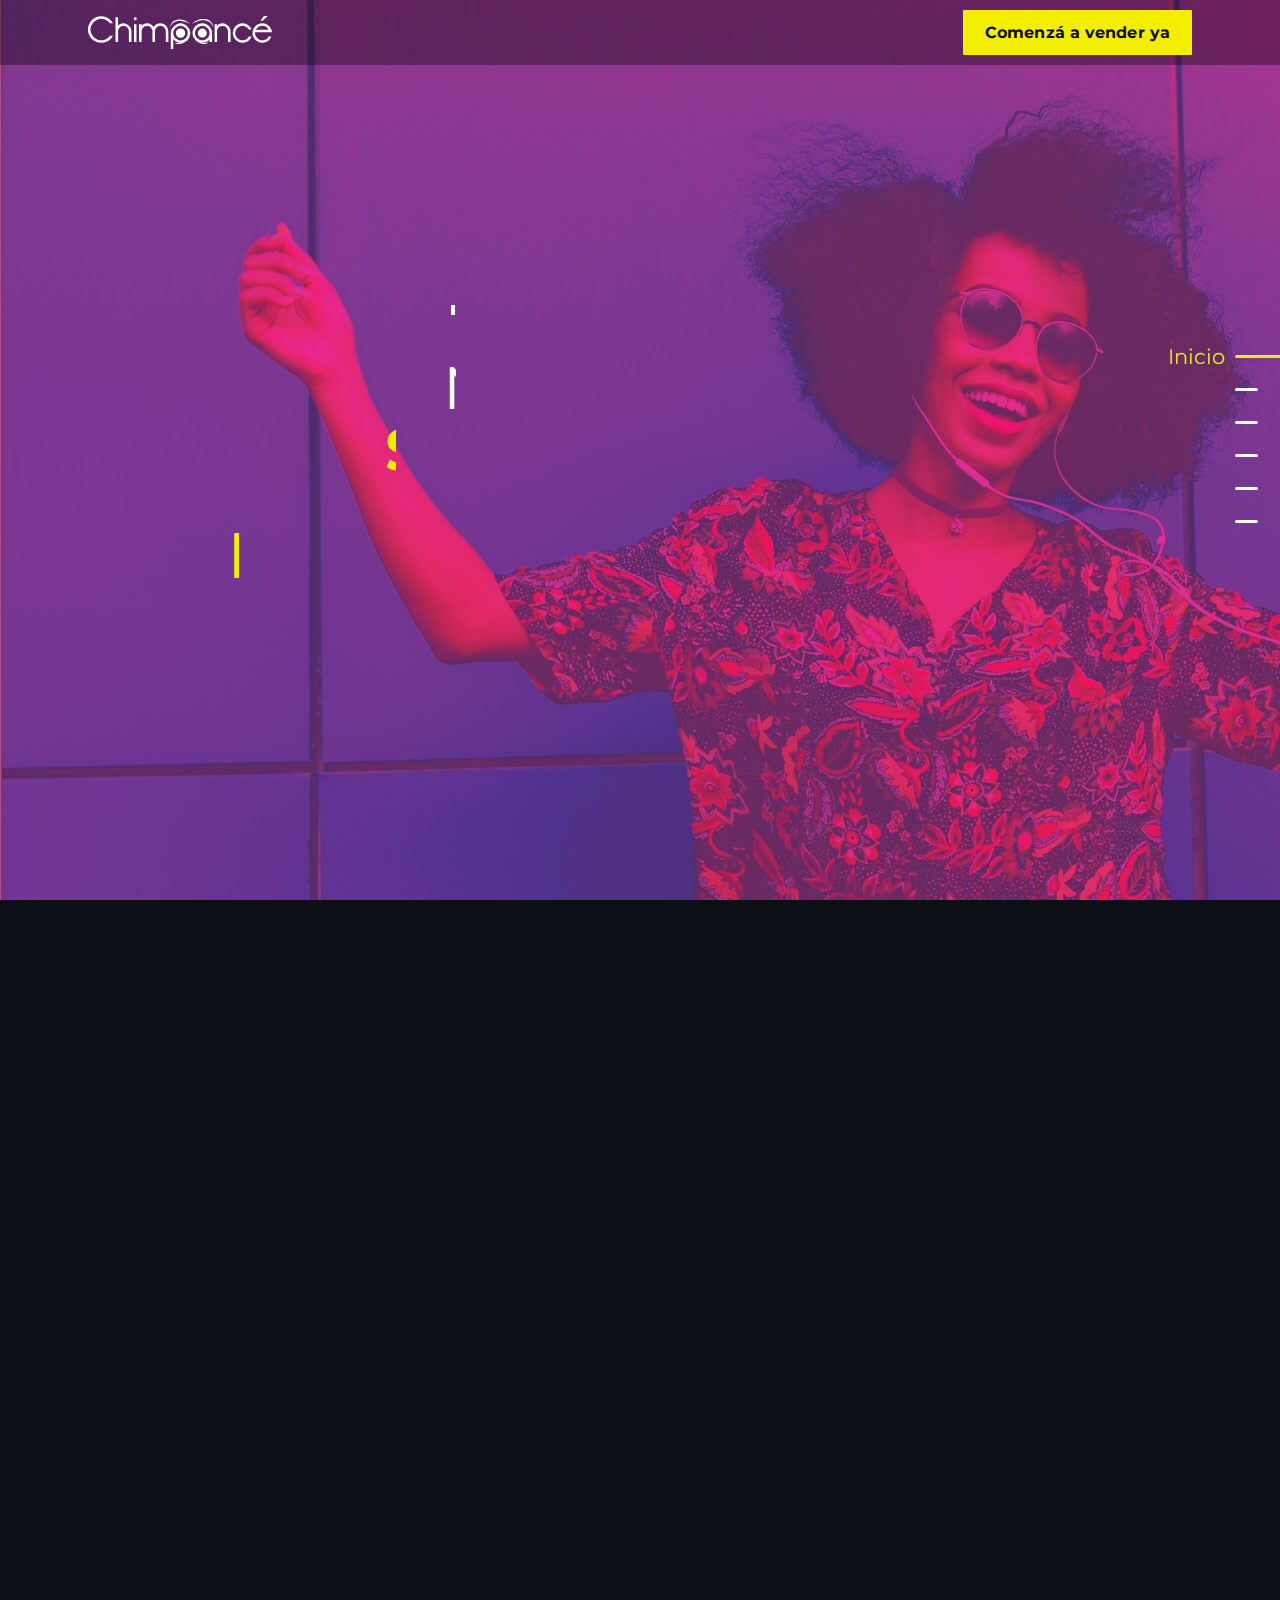
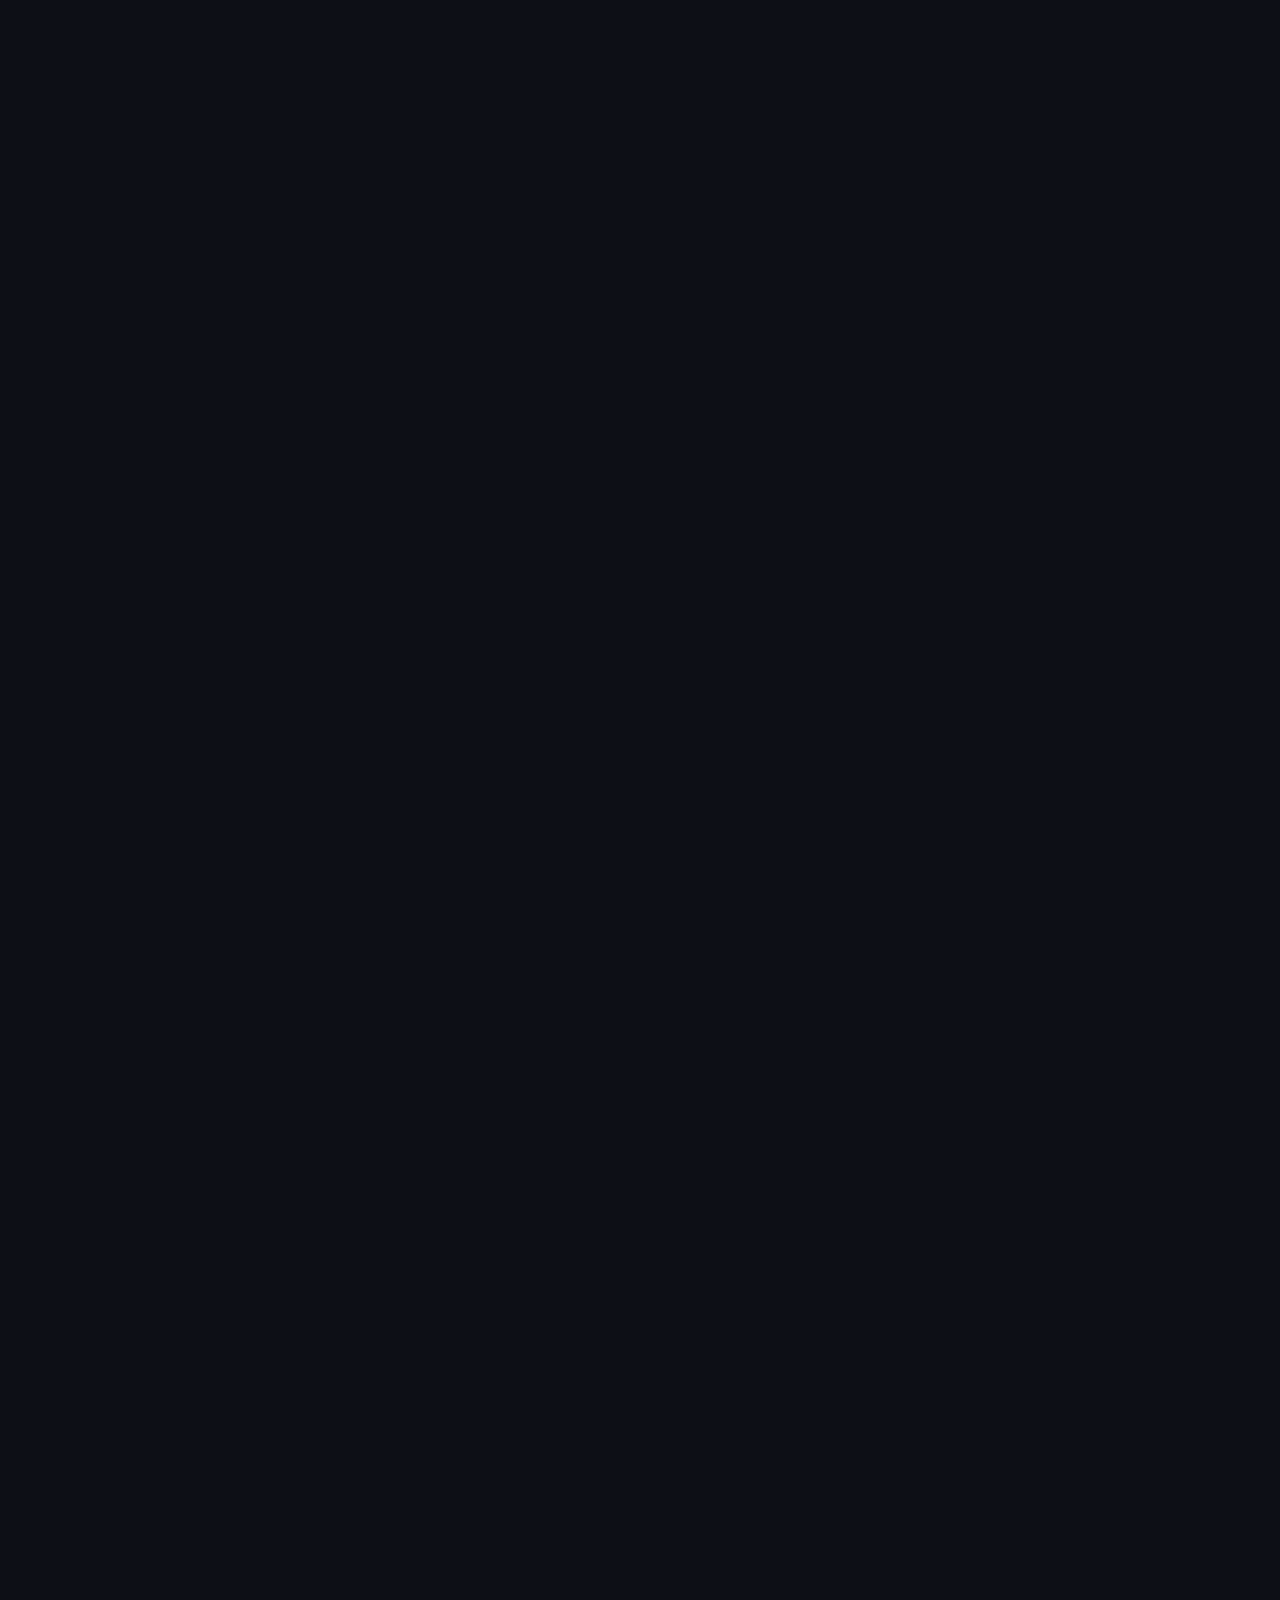
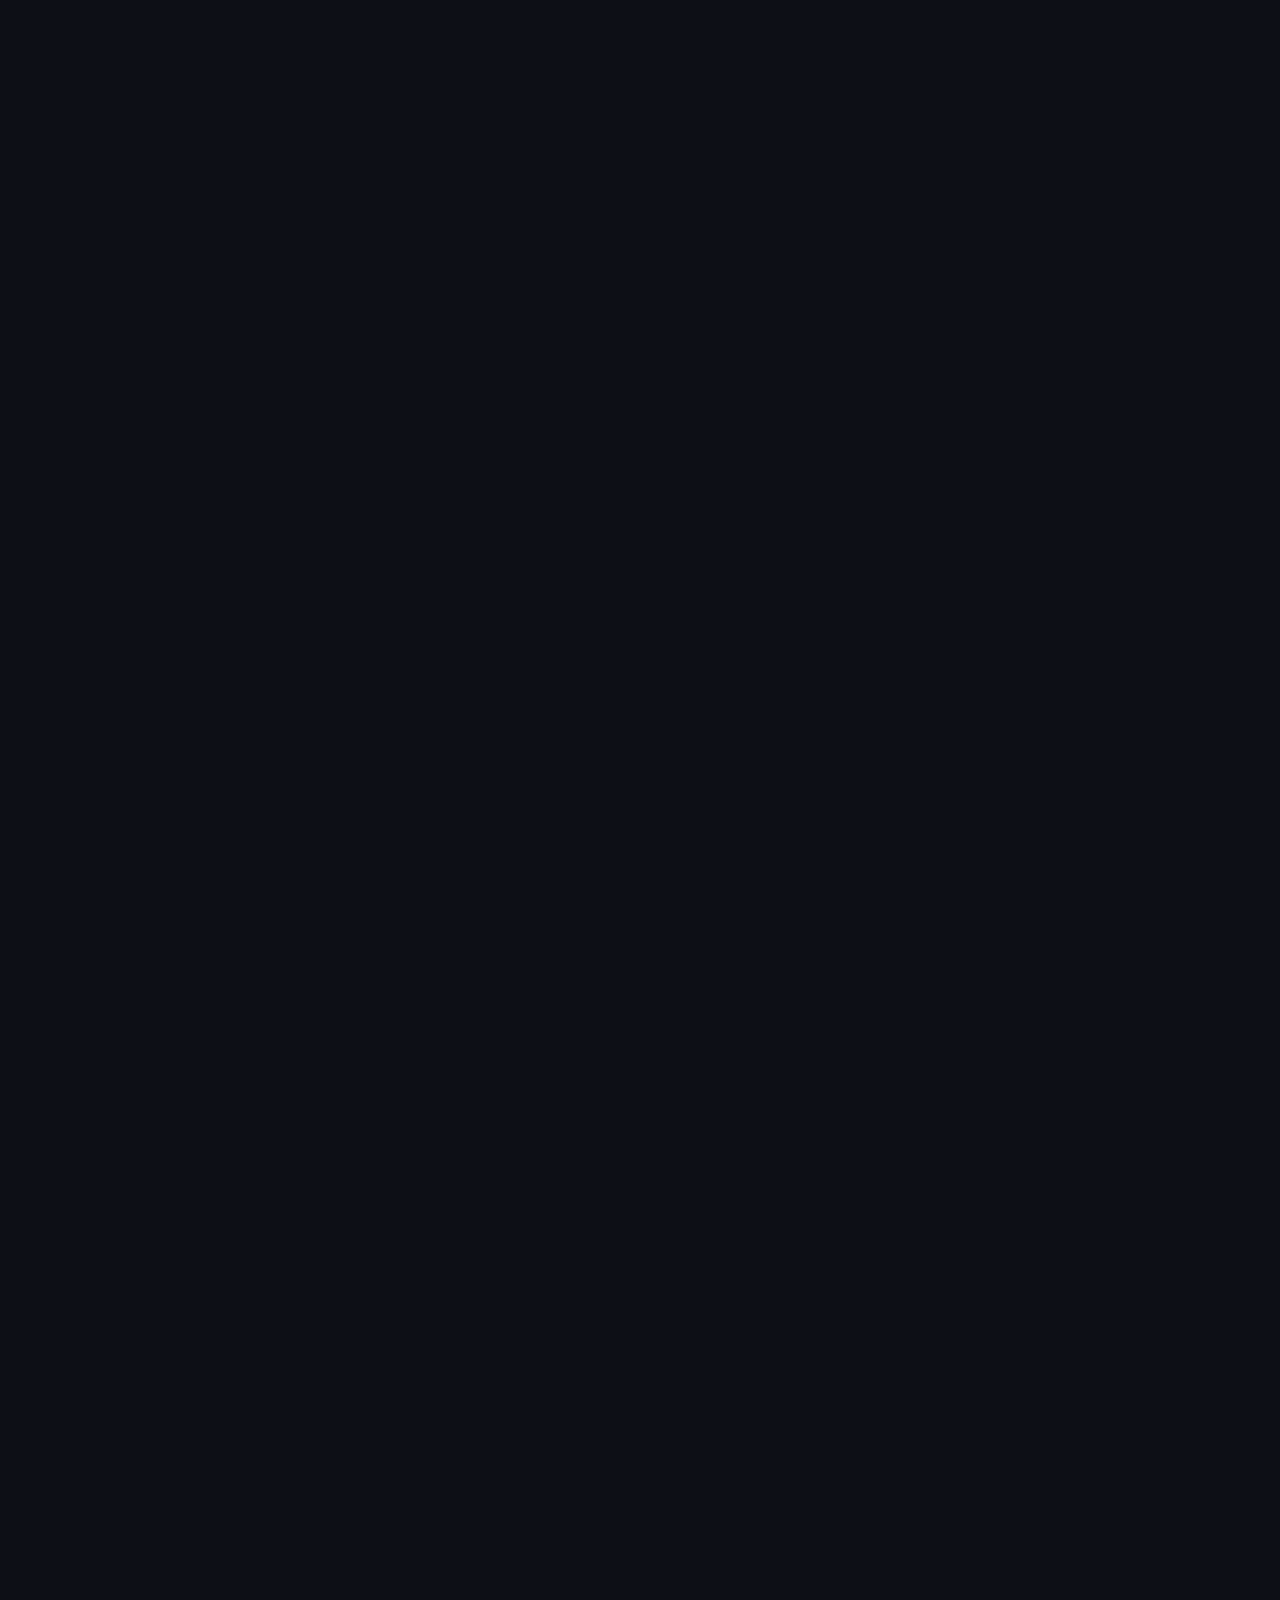
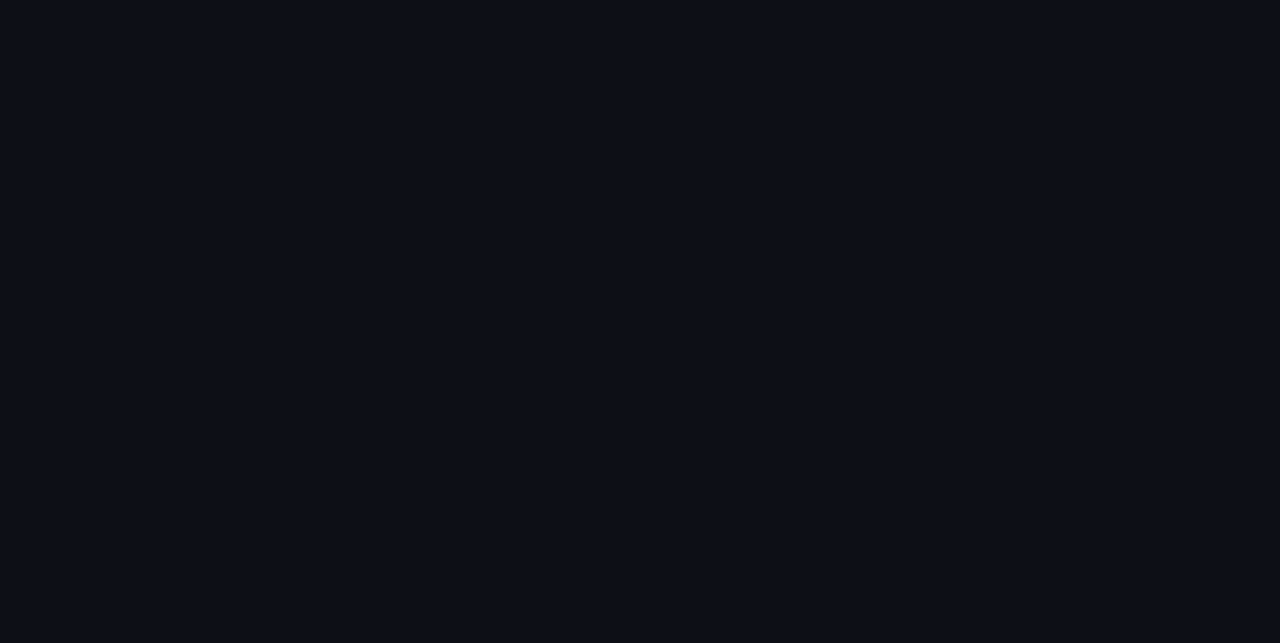
==== commit cfab07a9: "ajuste campo tel cod area" ====
--- a/aw/index.html
+++ b/aw/index.html
@@ -894,10 +894,25 @@
 										</div>
 									</div>
 									<div class="row">
-										<div class="form-group col-sm-12 col-md-12 col-lg-12">
-											<input type="text" class="form-control" name="phone" placeholder="Teléfono*" required="">
-											<p class="text-white mt-1 mb-0"><img src="assets/images/tel.svg" style="width: 15px;" alt=""> código de área sin el 0 y sin el 15 </p>
+										<div class="col-sm-12 col-lg-4">
+											<div class="d-flex form-group justify-content-between align-items-center mb-0">
+												<h3 class="text-white mt-1 mb-0 ">0</h3>
+												<input type="text" class="form-control area" name="area" placeholder="Cod. área" required="" maxlength="3">
+											</div>
 										</div>
+										<div class="col-sm-12 col-lg-8">
+											<div class="d-flex form-group justify-content-between align-items-center mb-0">
+												<h3 class="text-white mt-1 mb-0 ">15</h3>
+												<input type="text" class="form-control ml-3" name="phone" placeholder="Teléfono" required="">
+											</div>
+										</div>
+										<div class="form-group col-sm-12 col-md-12 col-lg-6">
+											<!-- <p class="text-white mt-1 mb-0"><img src="assets/images/tel.svg" style="width: 15px;" alt="">código de área sin el 0 y sin el 15 </p> -->
+											
+										</div>
+										
+									</div>
+									<div class="row">
 										<div class="form-group col-sm-12 col-md-12 col-lg-6">
 											<input type="text" class="form-control" name="empresa" placeholder="Empresa" required="">
 										</div>
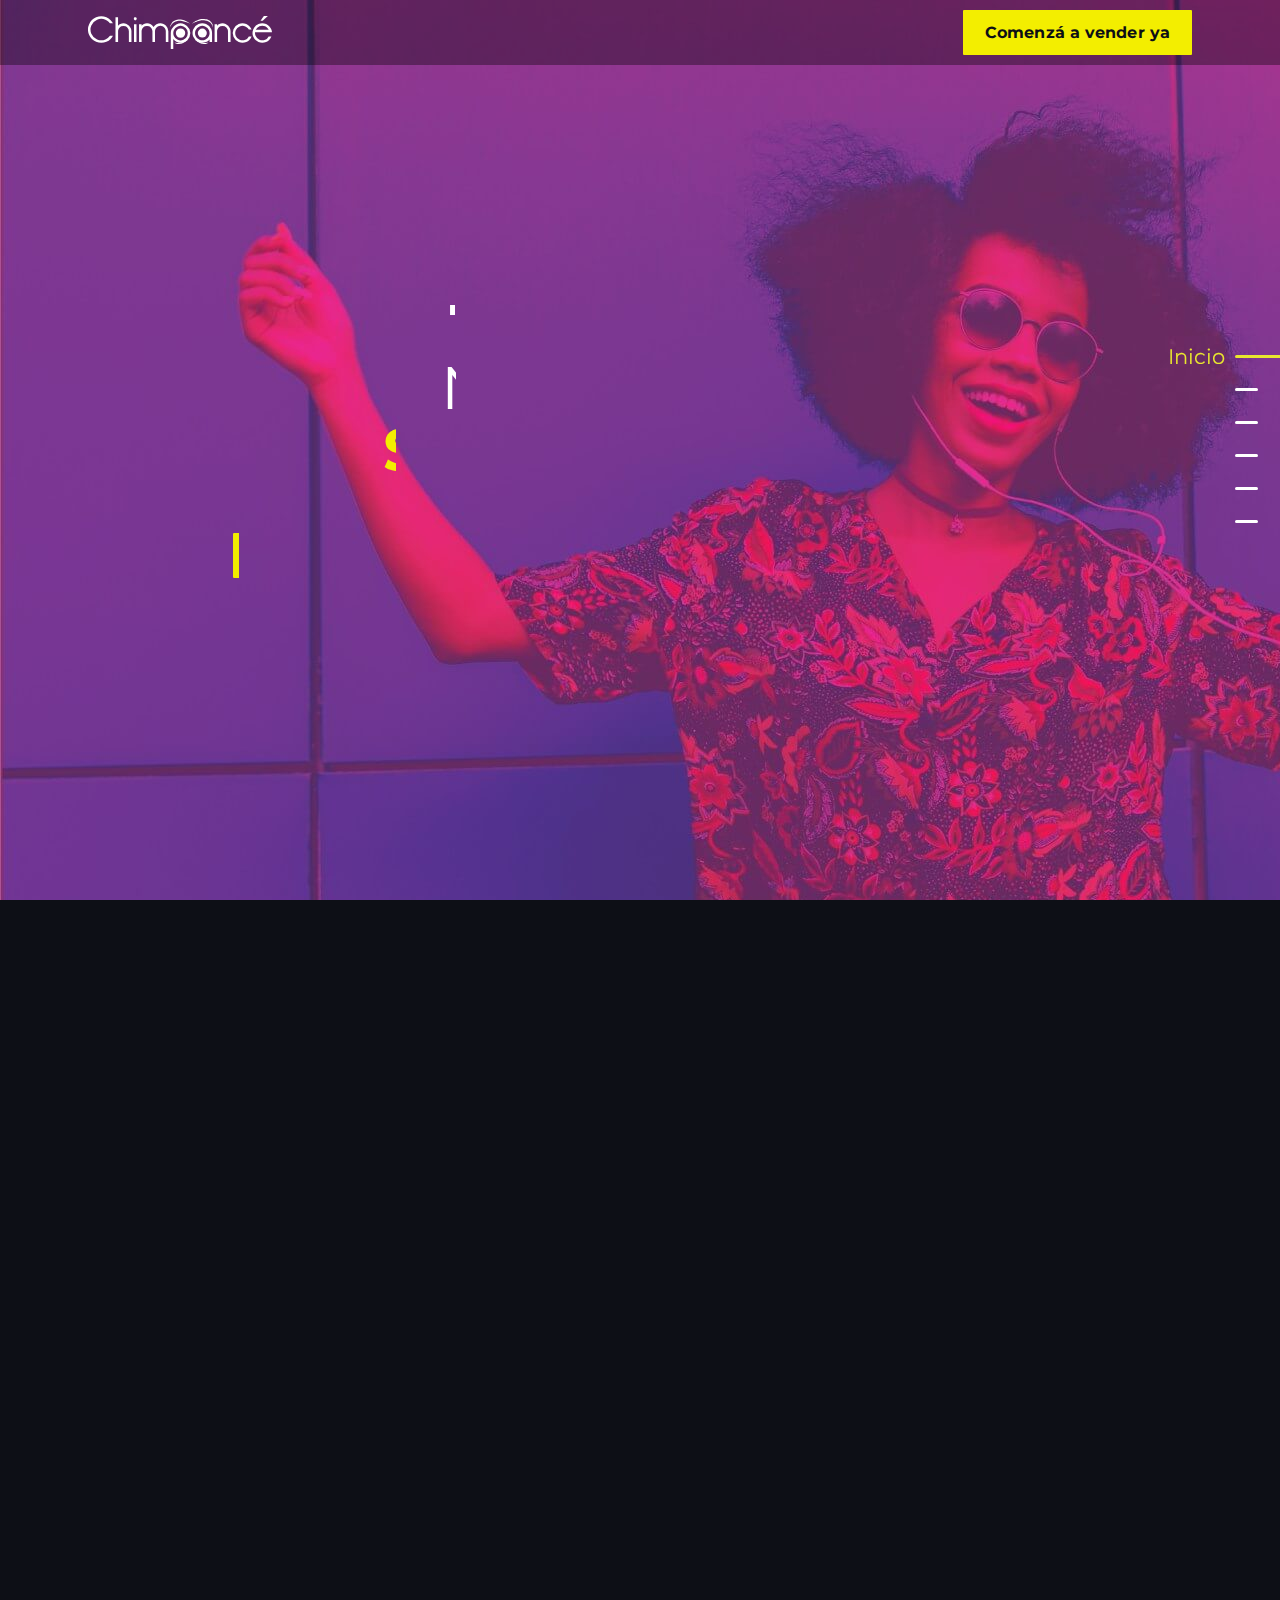
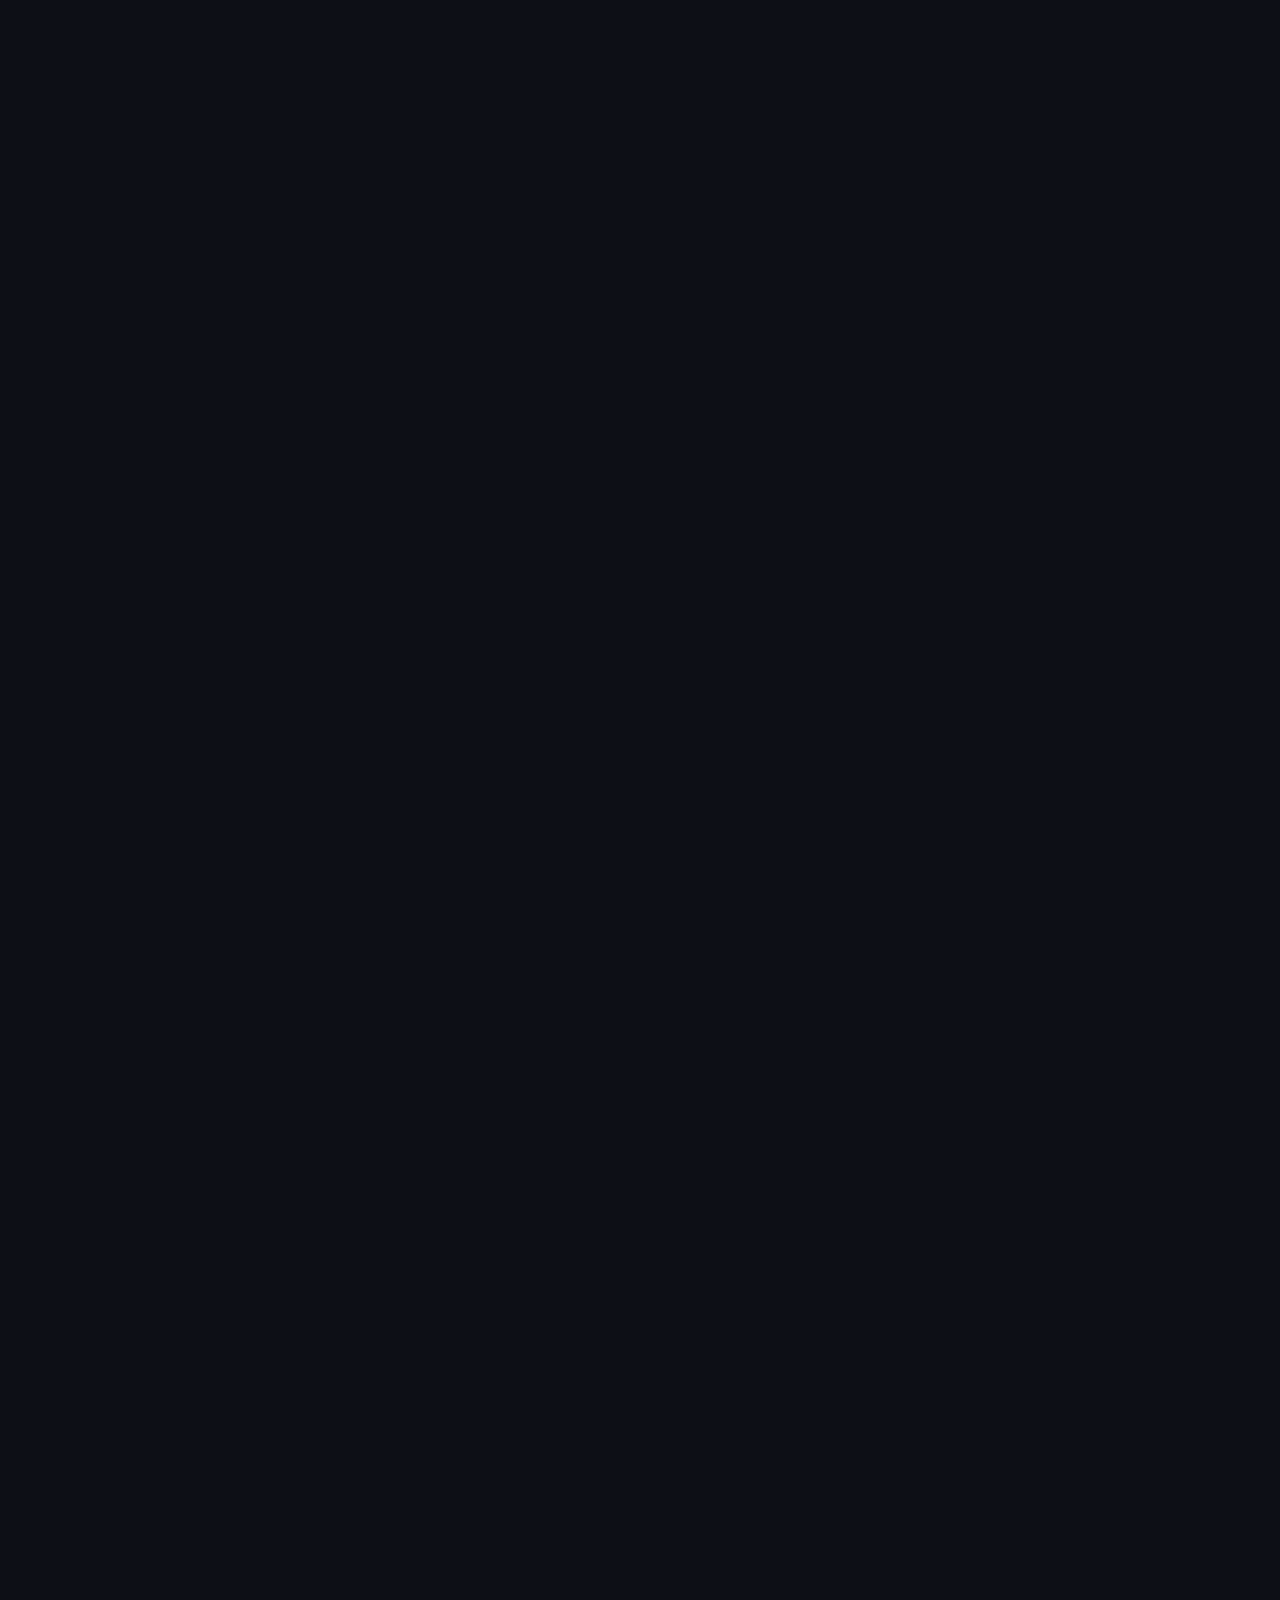
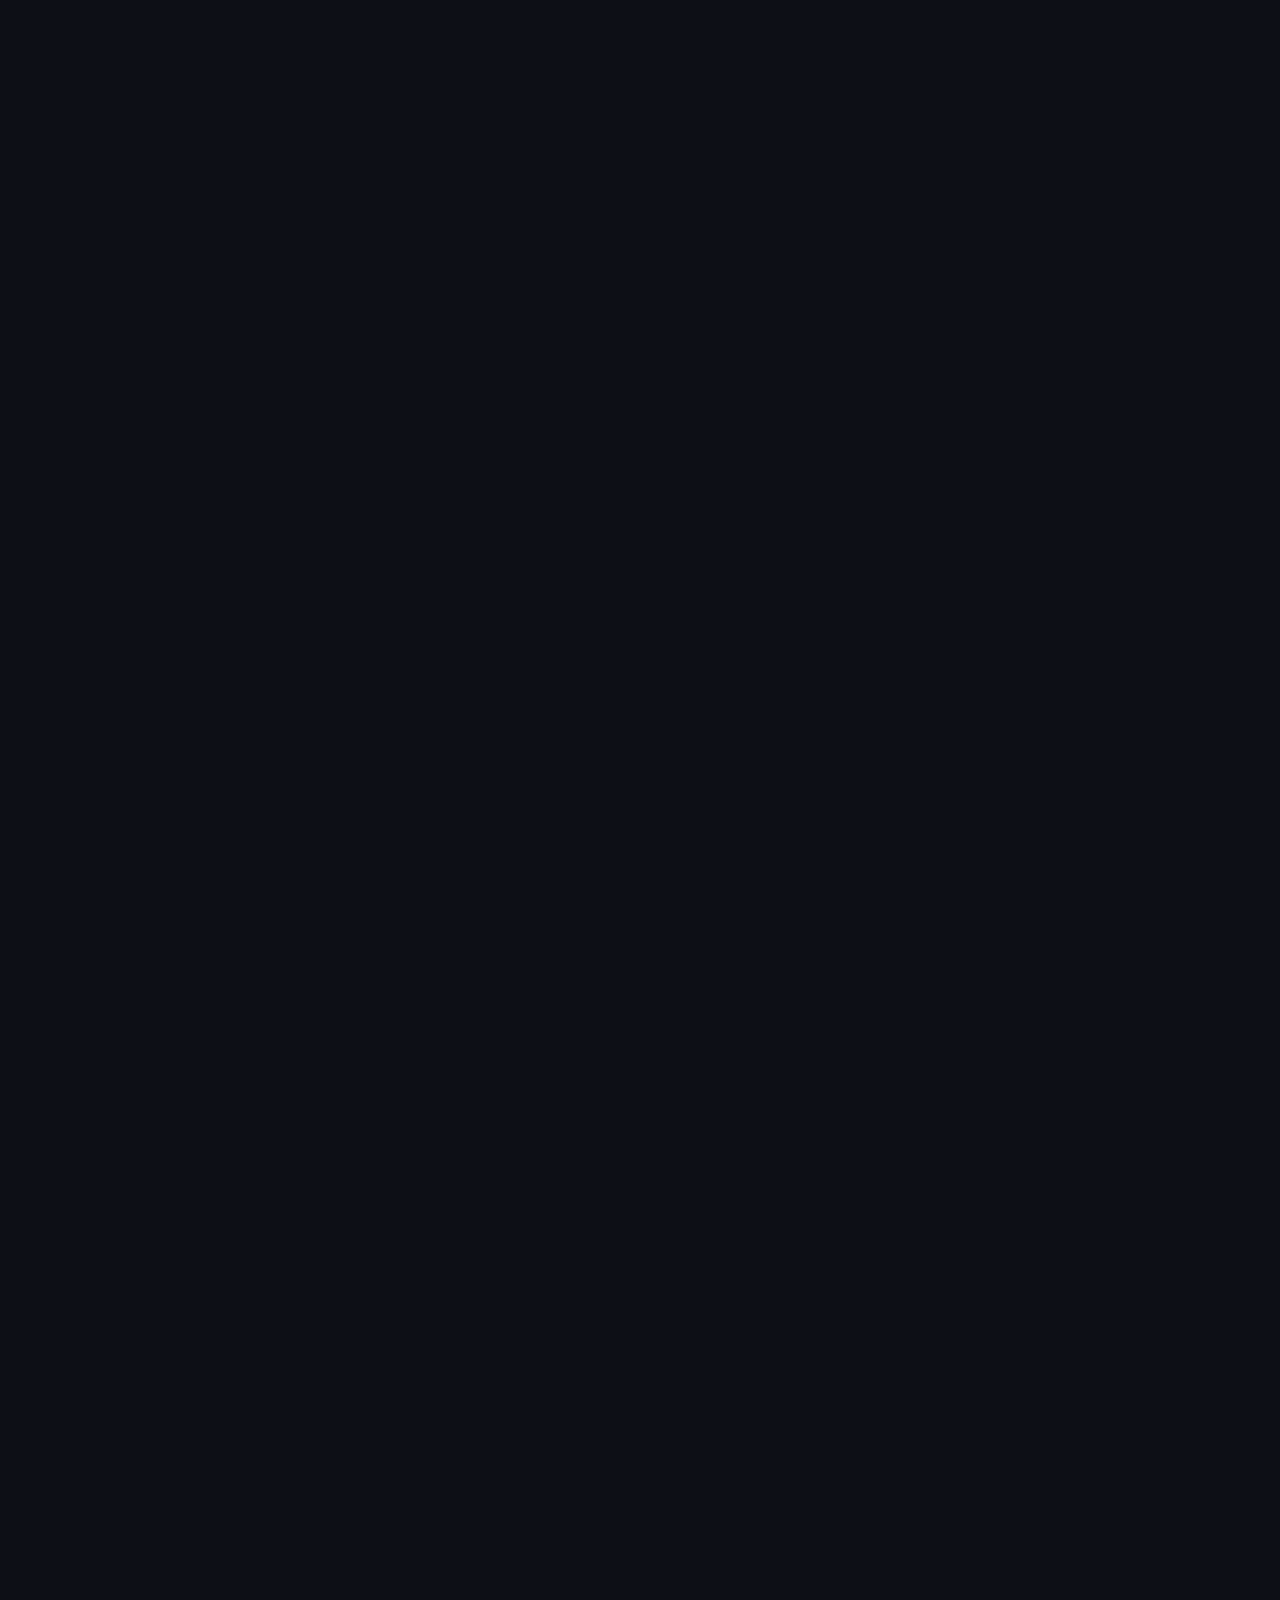
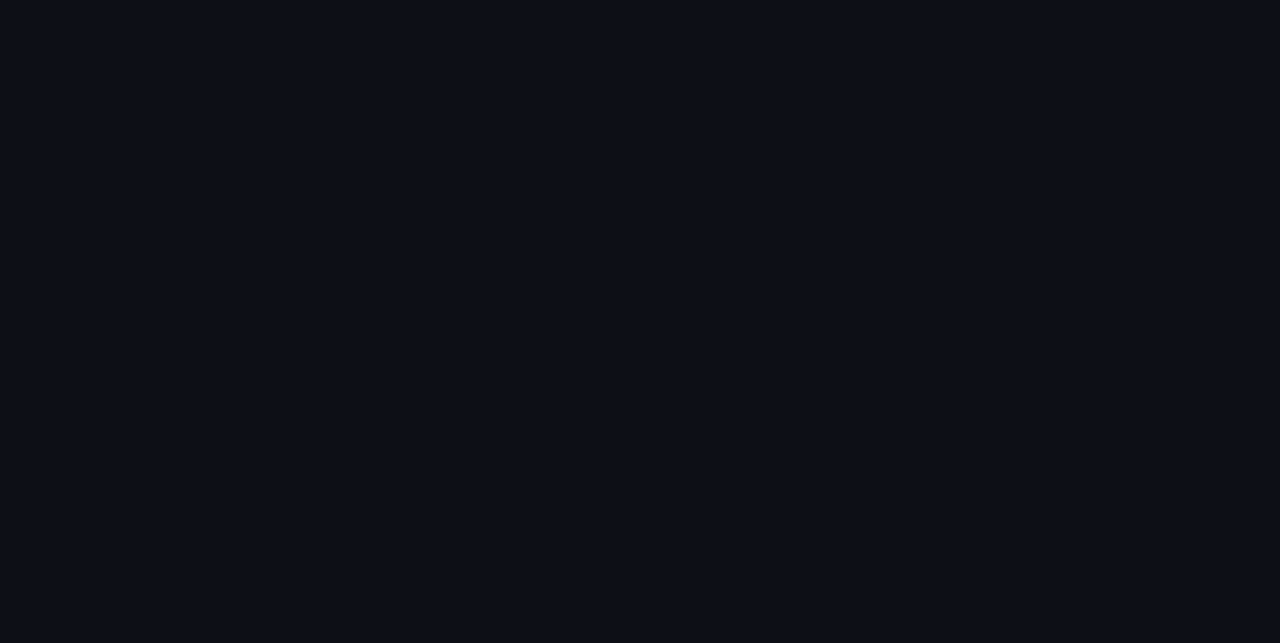
==== commit 76b8342f: "cambio tel por  wapp" ====
--- a/aw/index.html
+++ b/aw/index.html
@@ -894,16 +894,16 @@
 										</div>
 									</div>
 									<div class="row">
-										<div class="col-sm-12 col-lg-4">
+										<!-- <div class="col-sm-12 col-lg-4">
 											<div class="d-flex form-group justify-content-between align-items-center mb-0">
 												<h3 class="text-white mt-1 mb-0 ">0</h3>
 												<input type="text" class="form-control area" name="area" placeholder="Cod. área" required="" maxlength="3">
 											</div>
-										</div>
-										<div class="col-sm-12 col-lg-8">
+										</div> -->
+										<div class="col-sm-12 col-lg-12">
 											<div class="d-flex form-group justify-content-between align-items-center mb-0">
-												<h3 class="text-white mt-1 mb-0 ">15</h3>
-												<input type="text" class="form-control ml-3" name="phone" placeholder="Teléfono" required="">
+												<!-- <h3 class="text-white mt-1 mb-0 ">15</h3> -->
+												<input type="text" class="form-control" name="phone" placeholder="Whatsapp" required="">
 											</div>
 										</div>
 										<div class="form-group col-sm-12 col-md-12 col-lg-6">
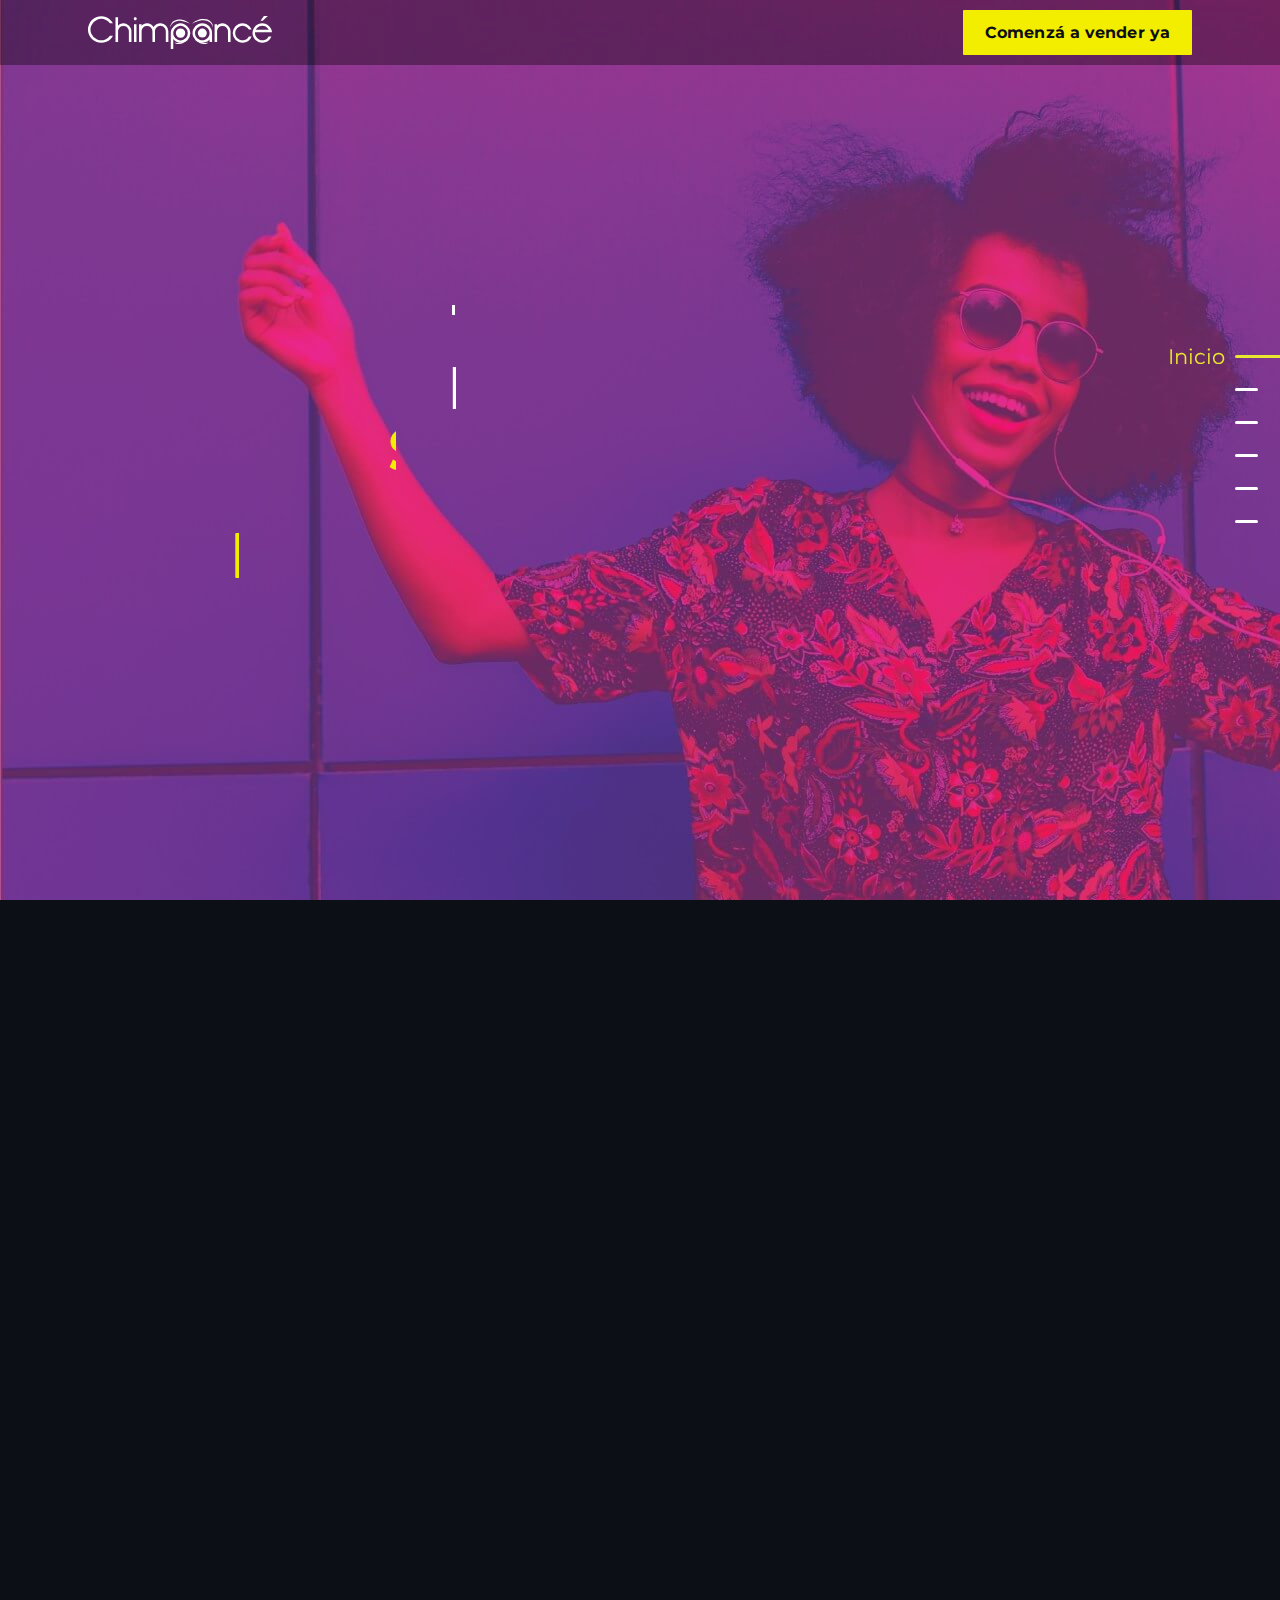
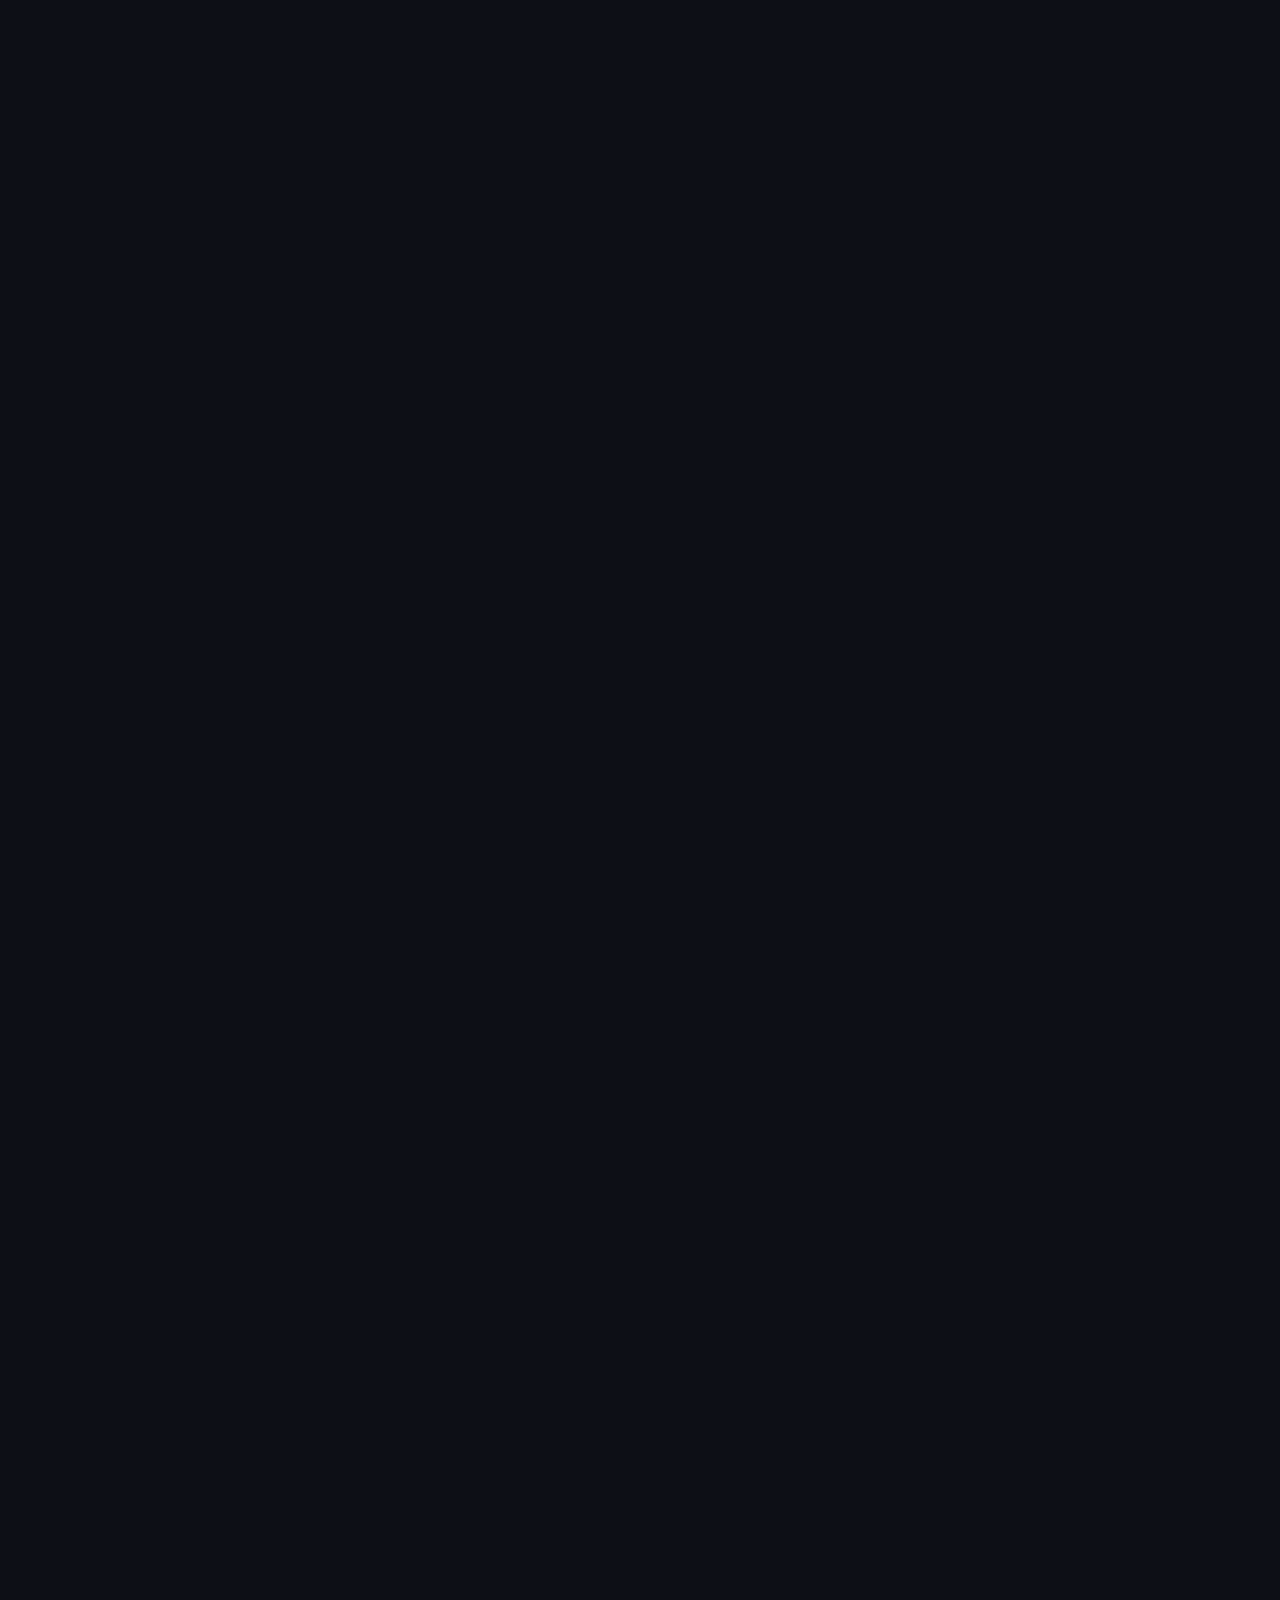
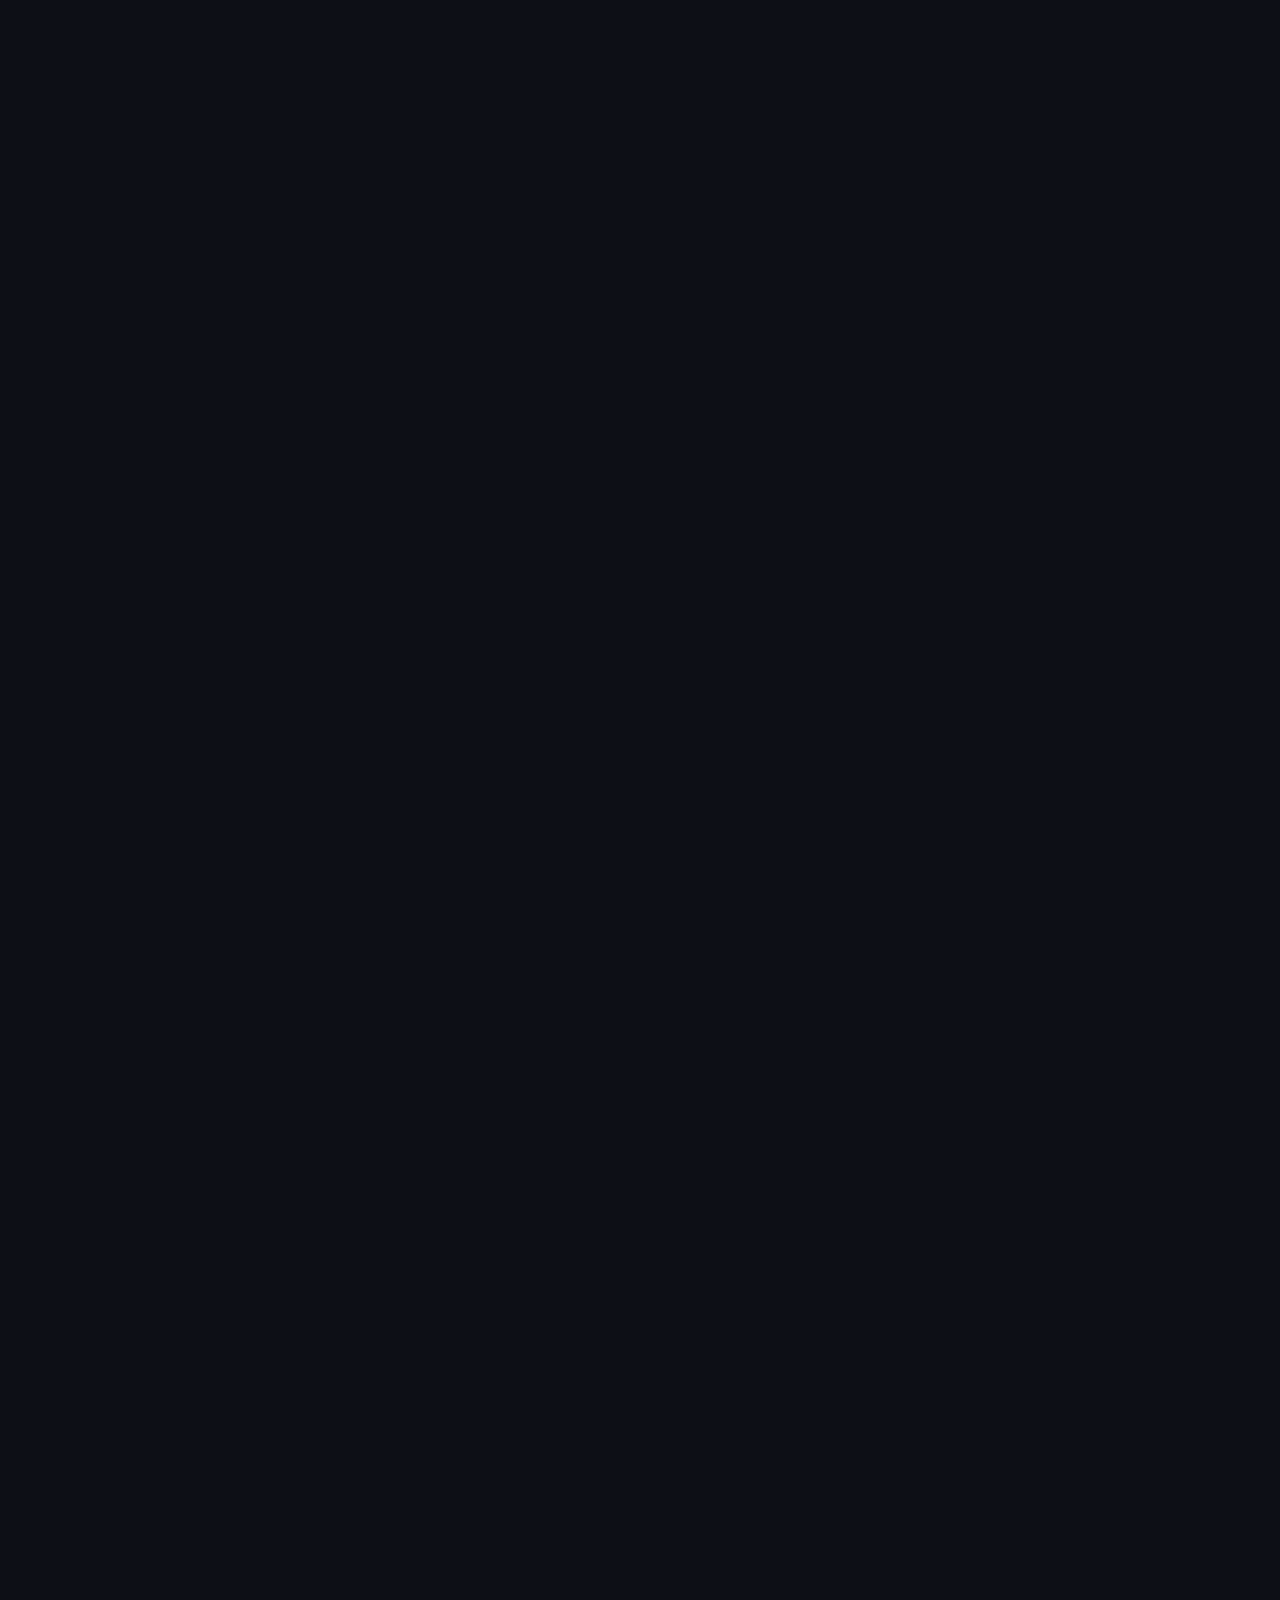
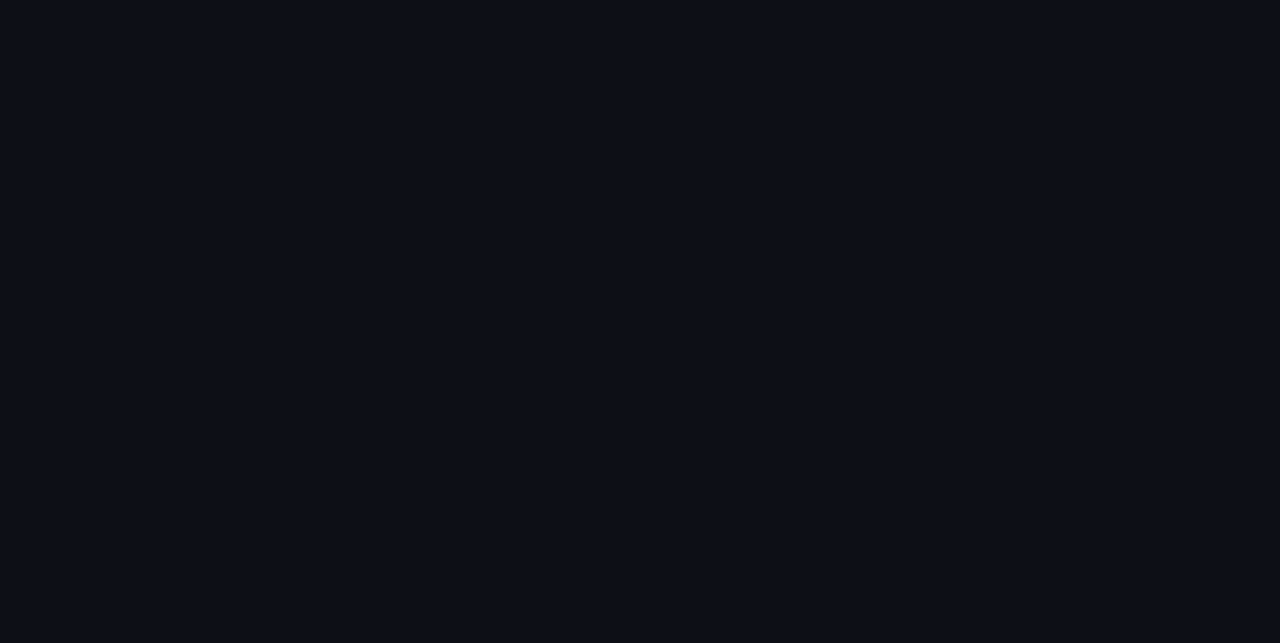
==== commit 0472b570: "hubspot script" ====
--- a/aw/index.html
+++ b/aw/index.html
@@ -102,7 +102,9 @@
 		})(window,document,'https://static.hotjar.com/c/hotjar-','.js?sv=');
 	</script>
 	
-
+	<!-- Start of HubSpot Embed Code -->
+	<script type="text/javascript" id="hs-script-loader" async defer src="//js.hs-scripts.com/8338229.js"></script>
+	<!-- End of HubSpot Embed Code -->
 </head>
 <body>
 
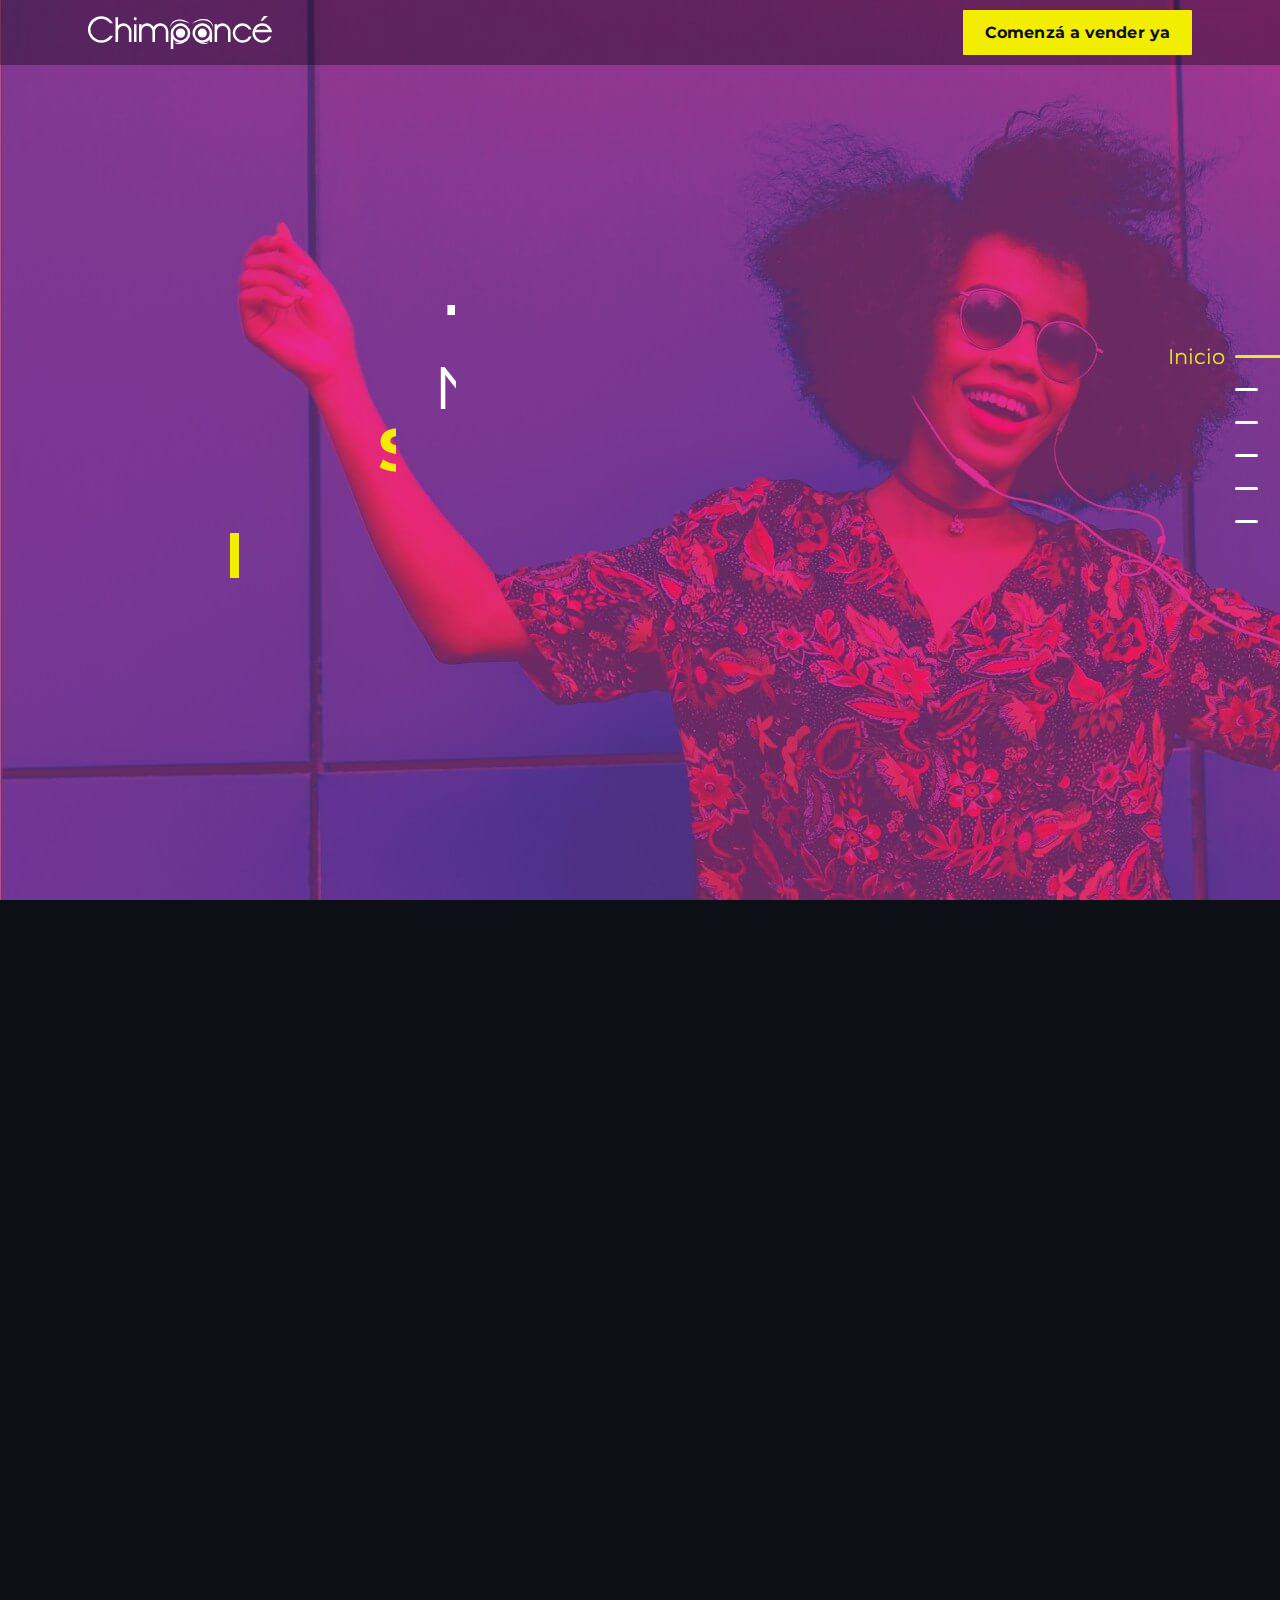
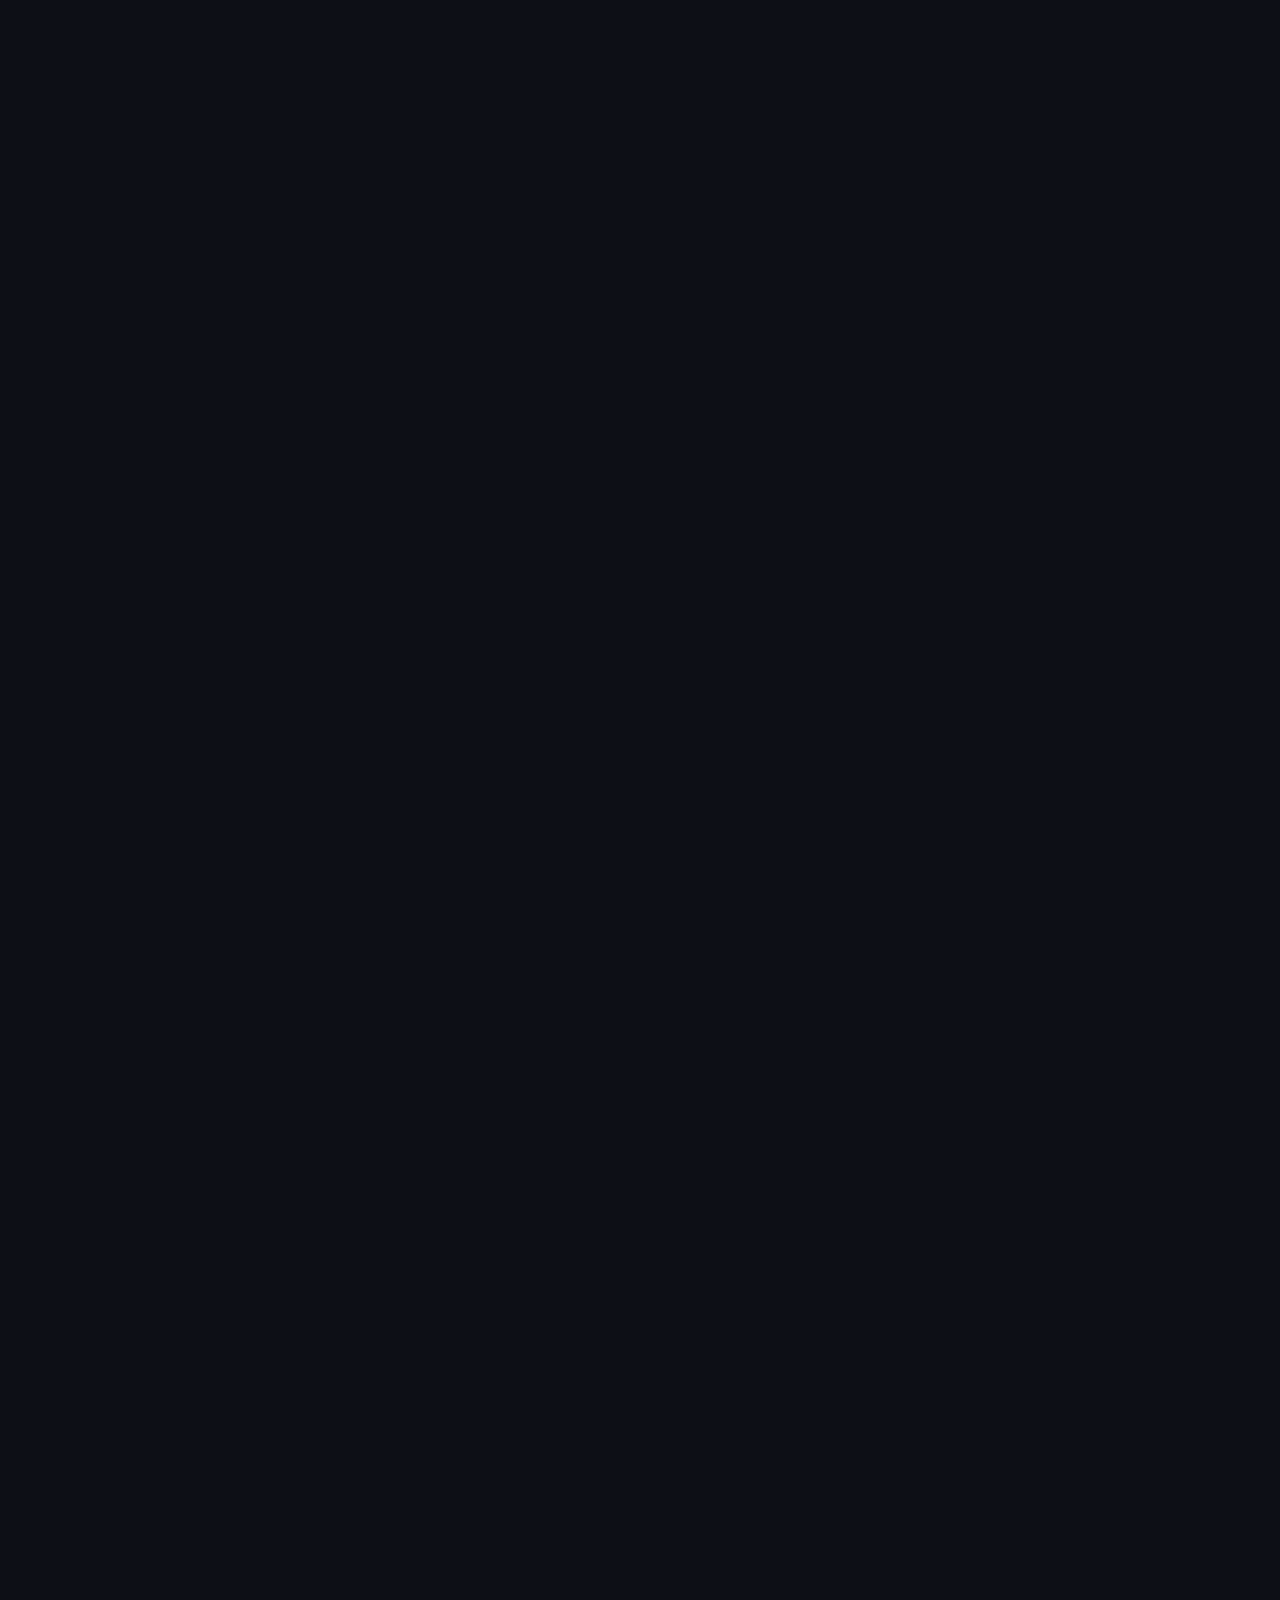
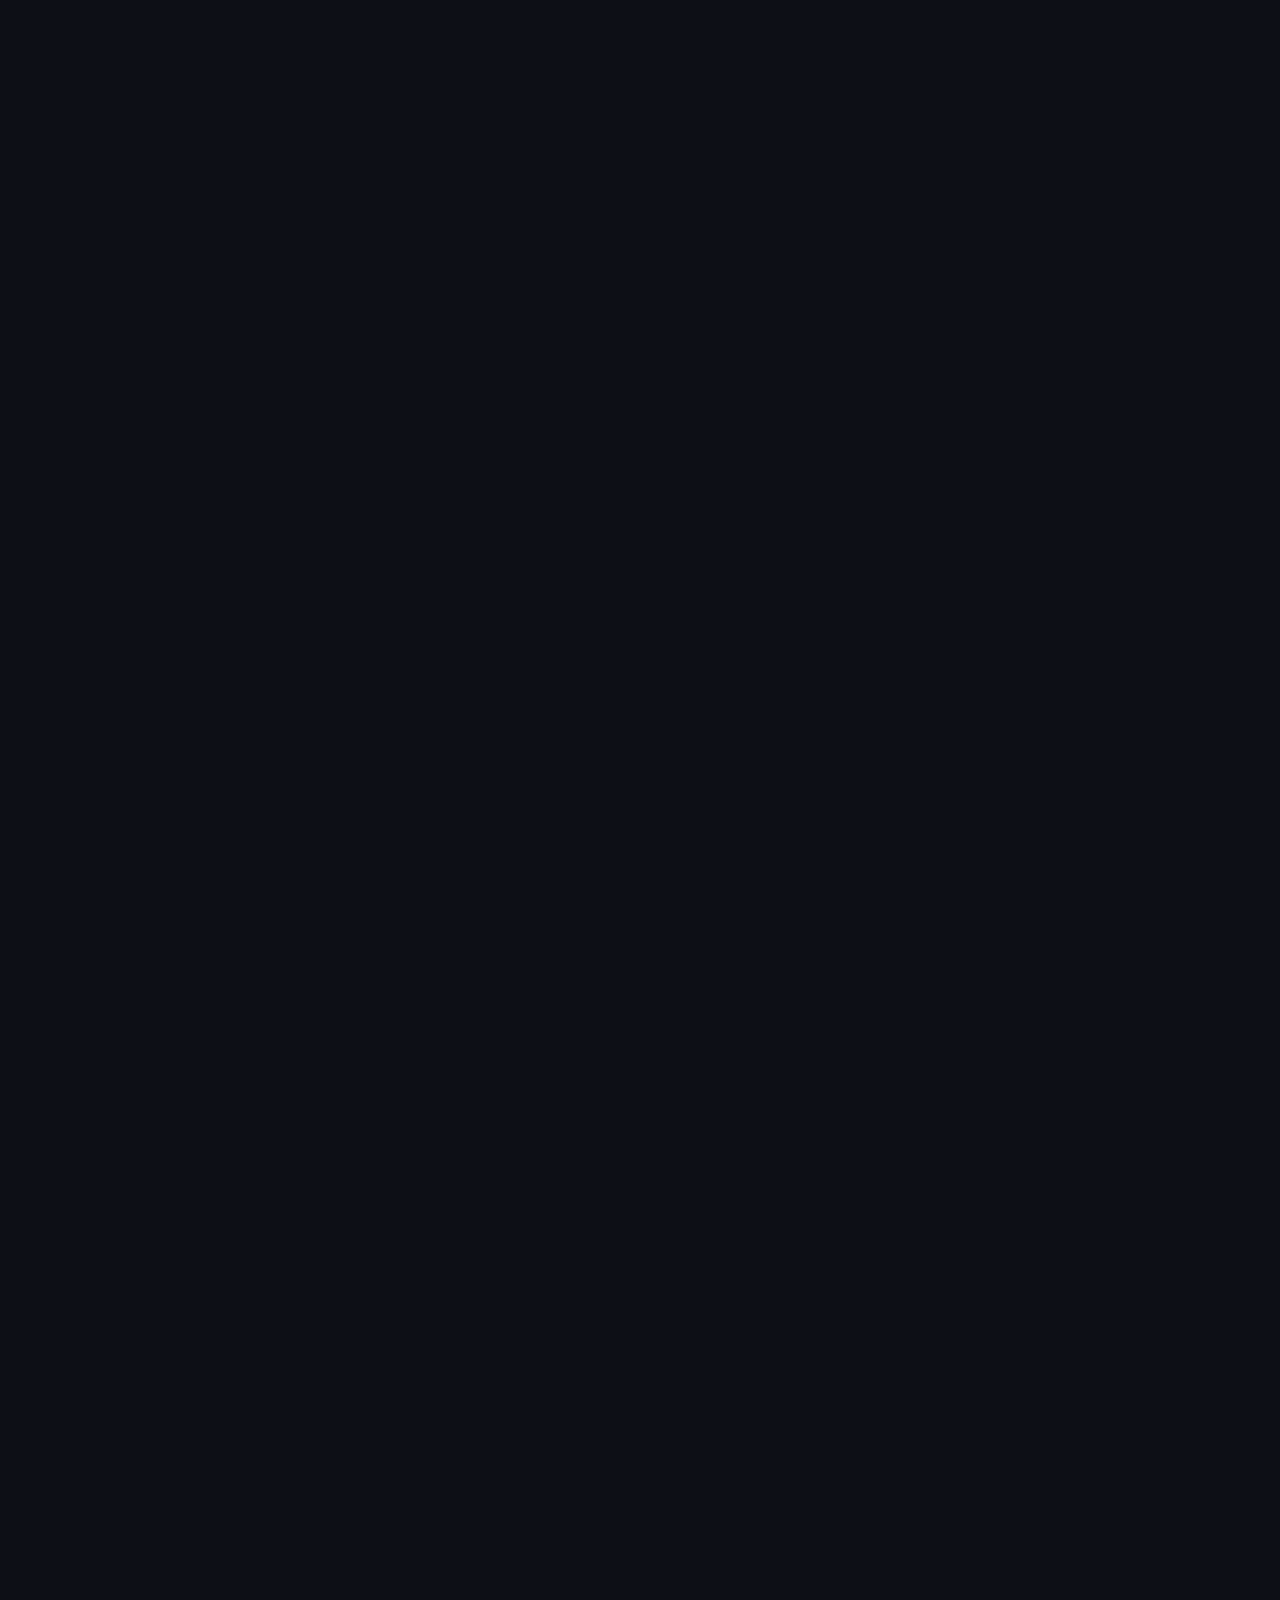
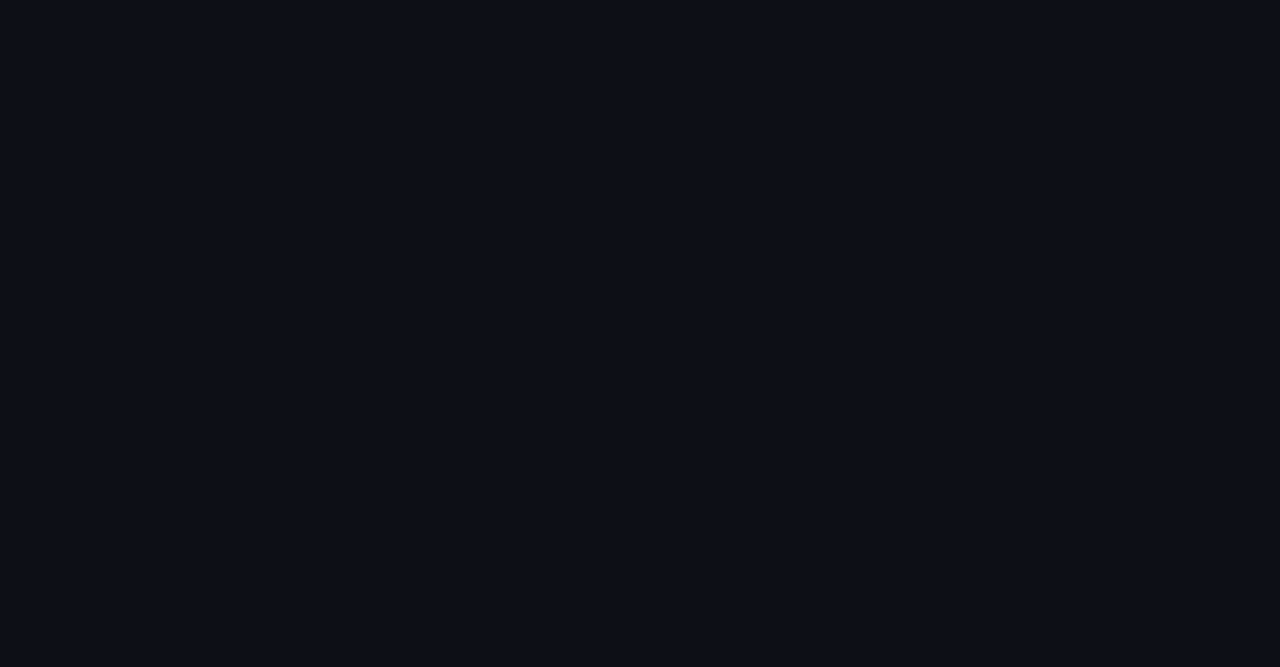
==== commit c7bd05c4: "ajuste telefono landing" ====
--- a/aw/index.html
+++ b/aw/index.html
@@ -13,7 +13,9 @@
     <!-- Page Kewords -->
     <meta name="keywords" content="Chimpance, desarrolloweb, diseño, programacion">
     <!-- Site Author -->
-    <meta name="author" content="Chimpancé digital">
+	<meta name="author" content="Chimpancé digital">
+	<!-- Idioma -->
+	<meta http-equiv=”Content-Language” content=”es”/>
     <!-- Title -->
     <title>Sumate a la transformación digital | Chimpancé digital</title>
     <!-- Favicon -->
@@ -808,7 +810,7 @@
 				</div>
 				<!-- /Section 4 -->
 				<!-- Section 2 -->
-				<div id="section-testimonial2" class="section v1">
+				<div id="section-testimonial2" class="section v1 d-none d-lg-block d-md-block">
 					<div class="container">
 						<div class="row ">
 							<!-- <div class="text-bg">VENDER ONLINE</div> -->
@@ -896,15 +898,252 @@
 										</div>
 									</div>
 									<div class="row">
-										<!-- <div class="col-sm-12 col-lg-4">
-											<div class="d-flex form-group justify-content-between align-items-center mb-0">
-												<h3 class="text-white mt-1 mb-0 ">0</h3>
-												<input type="text" class="form-control area" name="area" placeholder="Cod. área" required="" maxlength="3">
+										<div class="col-sm-12 col-lg-4 col-12">
+											<div class="d-flex flex-column form-group justify-content-between mb-4 mb-lg-0">
+												<p class="text-white mb-0 ">Código país</p>
+												<!-- <input type="text" class="form-control area" name="area" placeholder="Cod. área" required="" maxlength="3"> -->
+												<select name="codigo">
+													<option value="+93 ">+93 AF</option>
+													<option value="+355 ">+355 AL</option>
+													<option value="+49 ">+49 DE</option>
+													<option value="+376 ">+376 AD</option>
+													<option value="+244 ">+244 AO</option>
+													<option value="+1-264 ">+1-264 AI</option>
+													<option value="+672 ">+672 AQ</option>
+													<option value="+1-011 ">+1-011 AG</option>
+													<option value="+599 ">+599 AN</option>
+													<option value="+966 ">+966 SA</option>
+													<option value="+213 ">+213 DZ</option>
+													<option value="+54 ">+54 AR</option>
+													<option value="+374 ">+374 AM</option>
+													<option value="+297 ">+297 AW</option>
+													<option value="+61 ">+61 AU</option>
+													<option value="+43 ">+43 AT</option>
+													<option value="+994 ">+994 AZ</option>
+													<option value="+1 ">+1 BS</option>
+													<option value="+973 ">+973 BH</option>
+													<option value="+880 ">+880 BD</option>
+													<option value="+1 ">+1 BB</option>
+													<option value="+32 ">+32 BE</option>
+													<option value="+501 ">+501 BZ</option>
+													<option value="+229 ">+229 BJ</option>
+													<option value="+1 ">+1 BM</option>
+													<option value="+375 ">+375 BY</option>
+													<option value="+95 ">+95 MM</option>
+													<option value="+591 ">+591 BO</option>
+													<option value="+387 ">+387 BA</option>
+													<option value="+267 ">+267 BW</option>
+													<option value="+55 ">+55 BR</option>
+													<option value="+673 ">+673 BN</option>
+													<option value="+359 ">+359 BG</option>
+													<option value="+226 ">+226 BF</option>
+													<option value="+257 ">+257 BI</option>
+													<option value="+975 ">+975 BT</option>
+													<option value="+238 ">+238 CV</option>
+													<option value="+855 ">+855 KH</option>
+													<option value="+237 ">+237 CM</option>
+													<option value="+1 ">+1 CA</option>
+													<option value="+235 ">+235 TD</option>
+													<option value="+56 ">+56 CL</option>
+													<option value="+86 ">+86 CN</option>
+													<option value="+357 ">+357 CY</option>
+													<option value="+57 ">+57 CO</option>
+													<option value="+269 ">+269 KM</option>
+													<option value="+242 ">+242 CG</option>
+													<option value="+82 ">+82 KR</option>
+													<option value="+850 ">+850 KP</option>
+													<option value="+225 ">+225 CI</option>
+													<option value="+506 ">+506 CR</option>
+													<option value="+385 ">+385 HR</option>
+													<option value="+53 ">+53 CU</option>
+													<option value="+45 ">+45 DK</option>
+													<option value="+253 ">+253 DJ</option>
+													<option value="+1 ">+1 DM</option>
+													<option value="+593 ">+593 EC</option>
+													<option value="+20 ">+20 EG</option>
+													<option value="+503 ">+503 SV</option>
+													<option value="+971 ">+971 AE</option>
+													<option value="+291 ">+291 ER</option>
+													<option value="+421 ">+421 SK</option>
+													<option value="+386 ">+386 SI</option>
+													<option value="+34 " selected>+34 ES</option>
+													<option value="+1 ">+1 US</option>
+													<option value="+372 ">+372 EE</option>
+													<option value="+251 ">+251 ET</option>
+													<option value="+679 ">+679 FJ</option>
+													<option value="+63 ">+63 PH</option>
+													<option value="+358 ">+358 FI</option>
+													<option value="+33 ">+33 FR</option>
+													<option value="+241 ">+241 GA</option>
+													<option value="+220 ">+220 GM</option>
+													<option value="+995 ">+995 GE</option>
+													<option value="+233 ">+233 GH</option>
+													<option value="+350 ">+350 GI</option>
+													<option value="+1 ">+1 GD</option>
+													<option value="+30 ">+30 GR</option>
+													<option value="+299 ">+299 GL</option>
+													<option value="+590 ">+590 GP</option>
+													<option value="+1-671 ">+1-671 GU</option>
+													<option value="+502 ">+502 GT</option>
+													<option value="+592 ">+592 GY</option>
+													<option value="+594 ">+594 GF</option>
+													<option value="+224 ">+224 GN</option>
+													<option value="+240 ">+240 GQ</option>
+													<option value="+245 ">+245 GW</option>
+													<option value="+509 ">+509 HT</option>
+													<option value="+31 ">+31 NL</option>
+													<option value="+504 ">+504 HN</option>
+													<option value="+36 ">+36 HU</option>
+													<option value="+852 ">+852 HK</option>
+													<option value="+91 ">+91 IN</option>
+													<option value="+62 ">+62 ID</option>
+													<option value="+964 ">+964 IQ</option>
+													<option value="+98 ">+98 IR</option>
+													<option value="+353 ">+353 IE</option>
+													<option value="+61 ">+61 CX</option>
+													<option value="+354 ">+354 IS</option>
+													<option value="+1-345 ">+1-345 KY</option>
+													<option value="+682 ">+682 CK</option>
+													<option value="+61 ">+61 CC</option>
+													<option value="+298 ">+298 FO</option>
+													<option value="+500 ">+500 FK</option>
+													<option value="+1-670 ">+1-670 MP</option>
+													<option value="+692 ">+692 MH</option>
+													<option value="+246 ">+246 UM</option>
+													<option value="+680 ">+680 PW</option>
+													<option value="+677 ">+677 SB</option>
+													<option value="+47 ">+47 SJ</option>
+													<option value="+690 ">+690 TK</option>
+													<option value="+1-649 ">+1-649 TC</option>
+													<option value="+1-340 ">+1-340 VI</option>
+													<option value="+1-284 ">+1-284 VG</option>
+													<option value="+681 ">+681 WF</option>
+													<option value="+972 ">+972 IL</option>
+													<option value="+39 ">+39 IT</option>
+													<option value="+1-876 ">+1-876 JM</option>
+													<option value="+81 ">+81 JP</option>
+													<option value="+962 ">+962 JO</option>
+													<option value="+7 ">+7 KZ</option>
+													<option value="+254 ">+254 KE</option>
+													<option value="+996 ">+996 KG</option>
+													<option value="+686 ">+686 KI</option>
+													<option value="+381 ">+381 XK</option>
+													<option value="+965 ">+965 KW</option>
+													<option value="+856 ">+856 LA</option>
+													<option value="+266 ">+266 LS</option>
+													<option value="+371 ">+371 LV</option>
+													<option value="+961 ">+961 LB</option>
+													<option value="+231 ">+231 LR</option>
+													<option value="+218 ">+218 LY</option>
+													<option value="+423 ">+423 LI</option>
+													<option value="+370 ">+370 LT</option>
+													<option value="+352 ">+352 LU</option>
+													<option value="+853 ">+853 MO</option>
+													<option value="+389 ">+389 MK</option>
+													<option value="+261 ">+261 MG</option>
+													<option value="+60 ">+60 MY</option>
+													<option value="+265 ">+265 MW</option>
+													<option value="+960 ">+960 MV</option>
+													<option value="+223 ">+223 ML</option>
+													<option value="+356 ">+356 MT</option>
+													<option value="+212 ">+212 MA</option>
+													<option value="+596 ">+596 MQ</option>
+													<option value="+230 ">+230 MU</option>
+													<option value="+222 ">+222 MR</option>
+													<option value="+262 ">+262 YT</option>
+													<option value="+52 ">+52 MX</option>
+													<option value="+691 ">+691 FM</option>
+													<option value="+373 ">+373 MD</option>
+													<option value="+377 ">+377 MC</option>
+													<option value="+976 ">+976 MN</option>
+													<option value="+382 ">+382 ME</option>
+													<option value="+1-664 ">+1-664 MS</option>
+													<option value="+258 ">+258 MZ</option>
+													<option value="+264 ">+264 NA</option>
+													<option value="+674 ">+674 NR</option>
+													<option value="+977 ">+977 NP</option>
+													<option value="+505 ">+505 NI</option>
+													<option value="+227 ">+227 NE</option>
+													<option value="+234 ">+234 NG</option>
+													<option value="+234 ">+234 NU</option>
+													<option value="+672 ">+672 NF</option>
+													<option value="+47 ">+47 NO</option>
+													<option value="+687 ">+687 NC</option>
+													<option value="+64 ">+64 NZ</option>
+													<option value="+968 ">+968 OM</option>
+													<option value="+31 ">+31 NL</option>
+													<option value="+507 ">+507 PA</option>
+													<option value="+675 ">+675 PG</option>
+													<option value="+92 ">+92 PK</option>
+													<option value="+595 ">+595 PY</option>
+													<option value="+51 ">+51 PE</option>
+													<option value="+870 ">+870 PN</option>
+													<option value="+689 ">+689 PF</option>
+													<option value="+48 ">+48 PL</option>
+													<option value="+351 ">+351 PT</option>
+													<option value="+1 ">+1 PR</option>
+													<option value="+974 ">+974 QA</option>
+													<option value="+44 ">+44 UK</option>
+													<option value="+236 ">+236 CF</option>
+													<option value="+420 ">+420 CZ</option>
+													<option value="+27 ">+27 ZA</option>
+													<option value="1-809 ">1-809 DO</option>
+													<option value="+421 ">+421 SK</option>
+													<option value="+262 ">+262 RE</option>
+													<option value="+250 ">+250 RW</option>
+													<option value="+40 ">+40 RO</option>
+													<option value="+7 ">+7 RU</option>
+													<option value="+212 ">+212 EH</option>
+													<option value="+1-869 ">+1-869 KN</option>
+													<option value="+685 ">+685 WS</option>
+													<option value="+1-684 ">+1-684 AS</option>
+													<option value="+378 ">+378 SM</option>
+													<option value="+1-784 ">+1-784 VC</option>
+													<option value="+290 ">+290 SH</option>
+													<option value="+1-758 ">+1-758 LC</option>
+													<option value="+239 ">+239 ST</option>
+													<option value="+221 ">+221 SN</option>
+													<option value="+248 ">+248 SC</option>
+													<option value="+232 ">+232 SL</option>
+													<option value="+65 ">+65 SG</option>
+													<option value="+963 ">+963 SY</option>
+													<option value="+252 ">+252 SO</option>
+													<option value="+94 ">+94 LK</option>
+													<option value="+508 ">+508 PM</option>
+													<option value="+268 ">+268 SZ</option>
+													<option value="+249 ">+249 SD</option>
+													<option value="+46 ">+46 SE</option>
+													<option value="+41 ">+41 CH</option>
+													<option value="+597 ">+597 SR</option>
+													<option value="+66 ">+66 TH</option>
+													<option value="+886 ">+886 TW</option>
+													<option value="+255 ">+255 TZ</option>
+													<option value="+992 ">+992 TJ</option>
+													<option value="+670 ">+670 TP</option>
+													<option value="+228 ">+228 TG</option>
+													<option value="+676 ">+676 TO</option>
+													<option value="+1-868 ">+1-868 TT</option>
+													<option value="+216 ">+216 TN</option>
+													<option value="+993 ">+993 TM</option>
+													<option value="+90 ">+90 TR</option>
+													<option value="+688 ">+688 TV</option>
+													<option value="+380 ">+380 UA</option>
+													<option value="+256 ">+256 UG</option>
+													<option value="+598 ">+598 UY</option>
+													<option value="+998 ">+998 UZ</option>
+													<option value="+678 ">+678 VU</option>
+													<option value="+58 ">+58 VE</option>
+													<option value="+84 ">+84 VN</option>
+													<option value="+967 ">+967 YE</option>
+													<option value="+260 ">+260 ZM</option>
+													<option value="+263 ">+263 ZW</option>
+												</select>
 											</div>
-										</div> -->
-										<div class="col-sm-12 col-lg-12">
-											<div class="d-flex form-group justify-content-between align-items-center mb-0">
+										</div>
+										<div class="col-sm-12 col-lg-8 col-12">
+											<div class="d-flex form-group justify-content-between mb-0 flex-column">
 												<!-- <h3 class="text-white mt-1 mb-0 ">15</h3> -->
+												<p class="text-white mb-0 ">Número telefónico</p>
 												<input type="text" class="form-control" name="phone" placeholder="Whatsapp" required="">
 											</div>
 										</div>
@@ -915,7 +1154,7 @@
 										
 									</div>
 									<div class="row">
-										<div class="form-group col-sm-12 col-md-12 col-lg-6">
+										<!-- <div class="form-group col-sm-12 col-md-12 col-lg-6">
 											<input type="text" class="form-control" name="empresa" placeholder="Empresa" required="">
 										</div>
 										<div class="form-group col-sm-12 col-md-12 col-lg-6">
@@ -926,7 +1165,7 @@
 												<option value="One Page">One Page</option>
 												<option value="App">App</option>
 											</select>
-										</div>
+										</div> -->
 									</div>
 									<div class="row">
 										<div class="form-group col-12">
@@ -973,7 +1212,8 @@
 				</div>
 			</div> -->
 			<!-- /.Section Footer -->
-	    </div>
+		</div>
+		<div id="cookie_box">Nuestro sitio utiliza cookies de terceros para recolectar datos con el fin de mejorar la experiencia del usuario en el mismo.  <a href="#" class="cookie_box_close">Acepto</a></div>
 	</div>
 	<!-- /.Section Homepage 5 -->
 
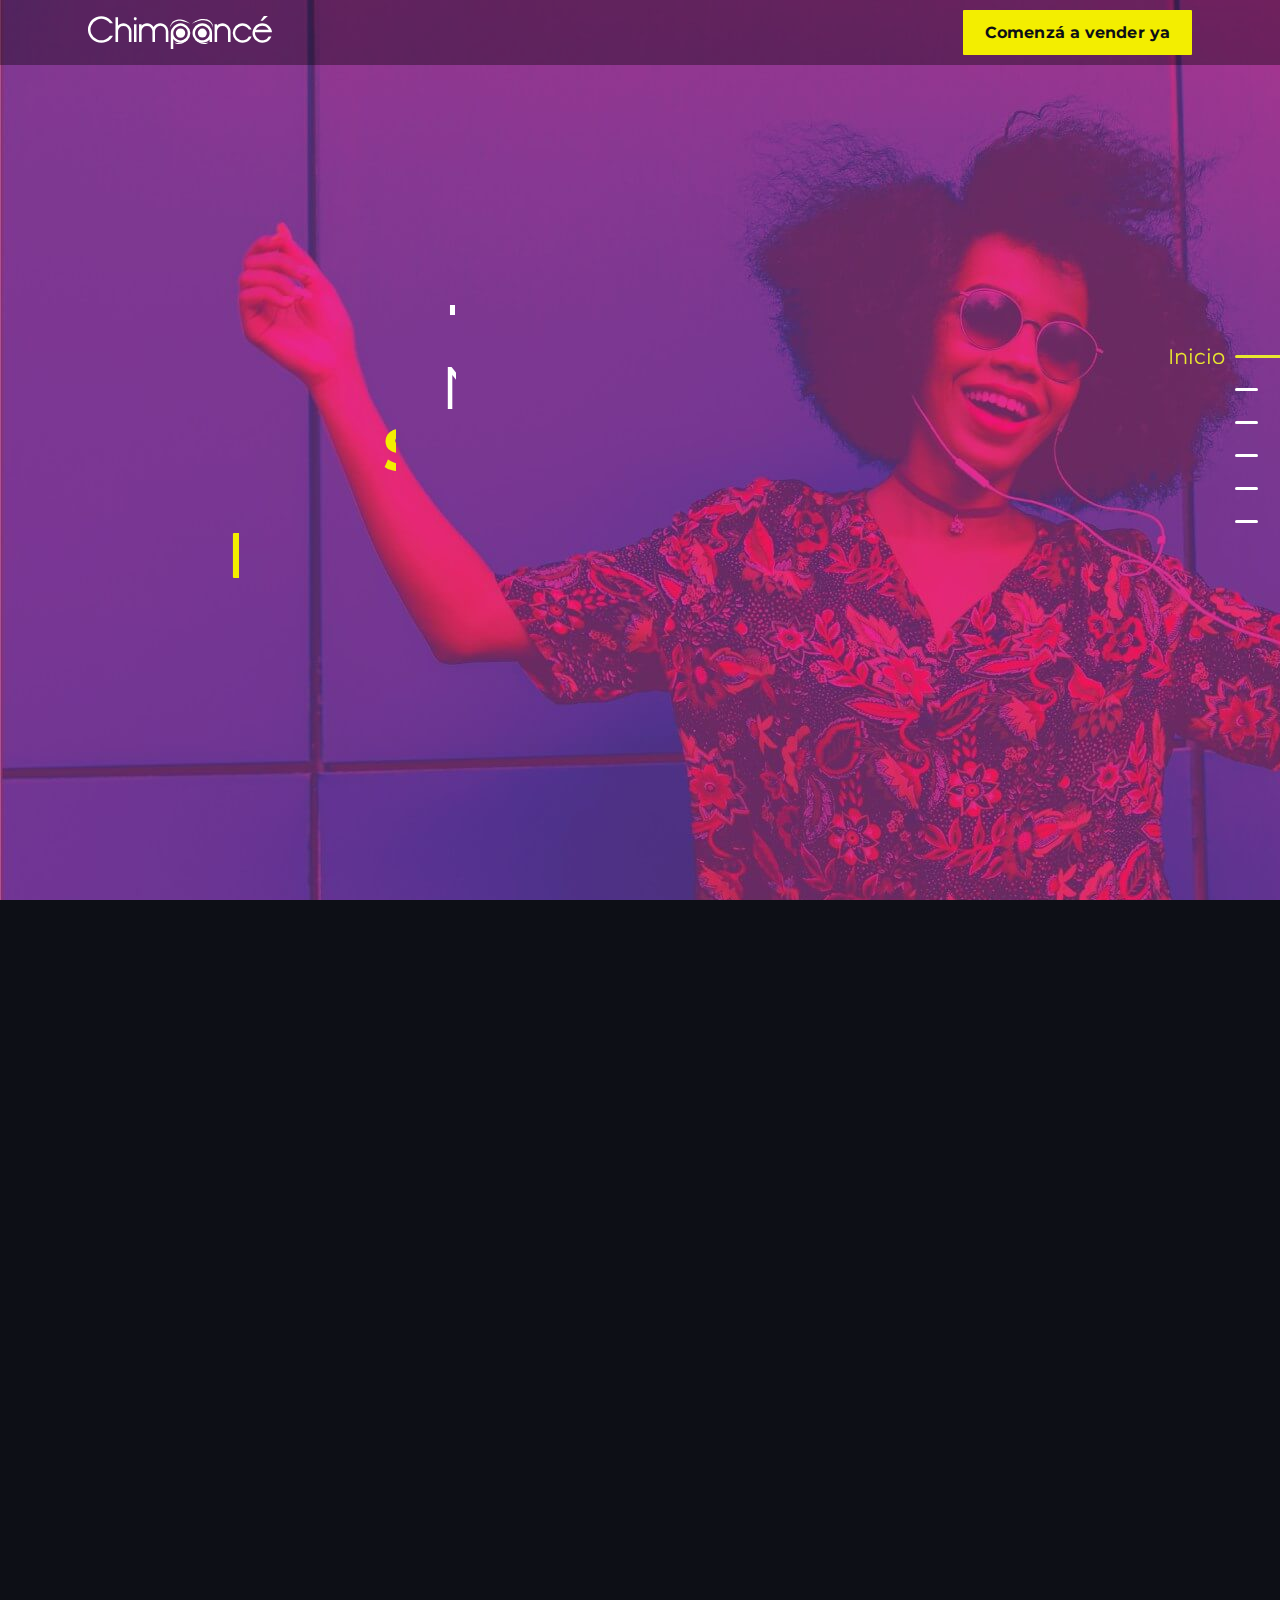
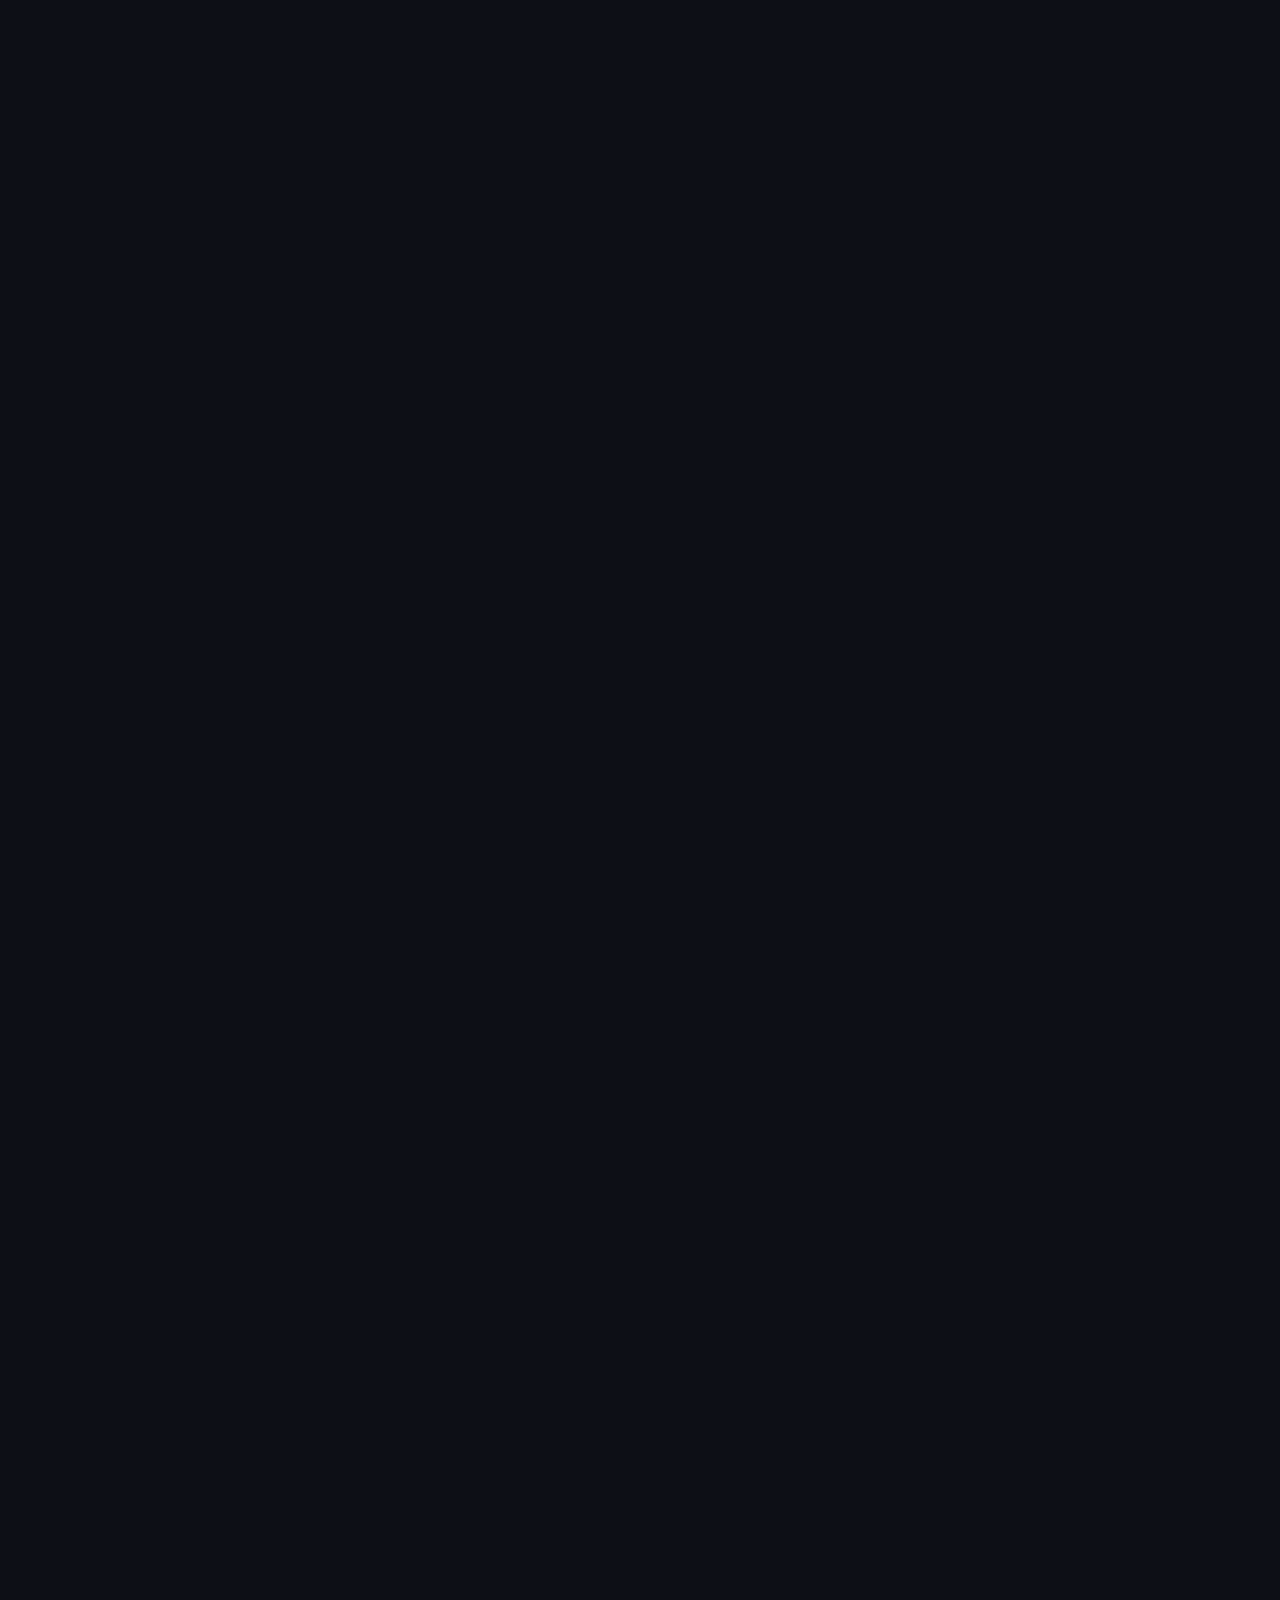
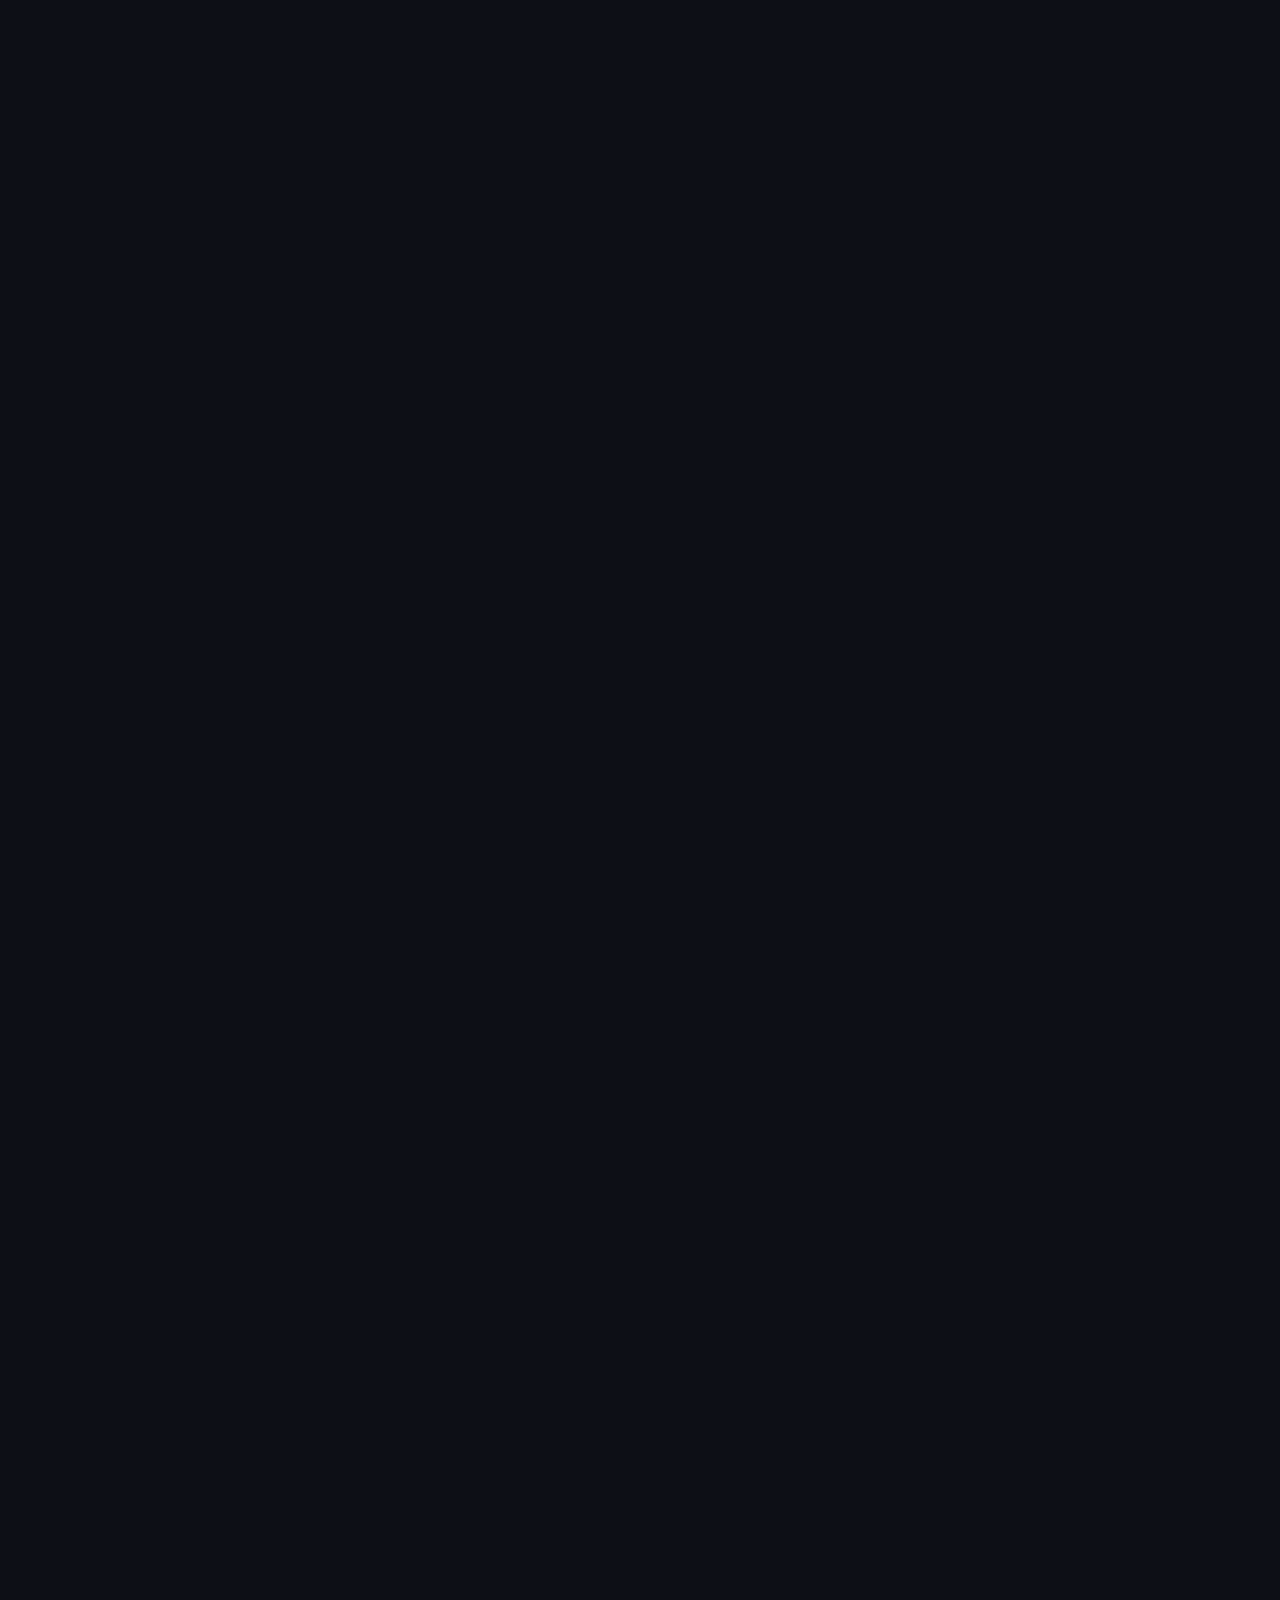
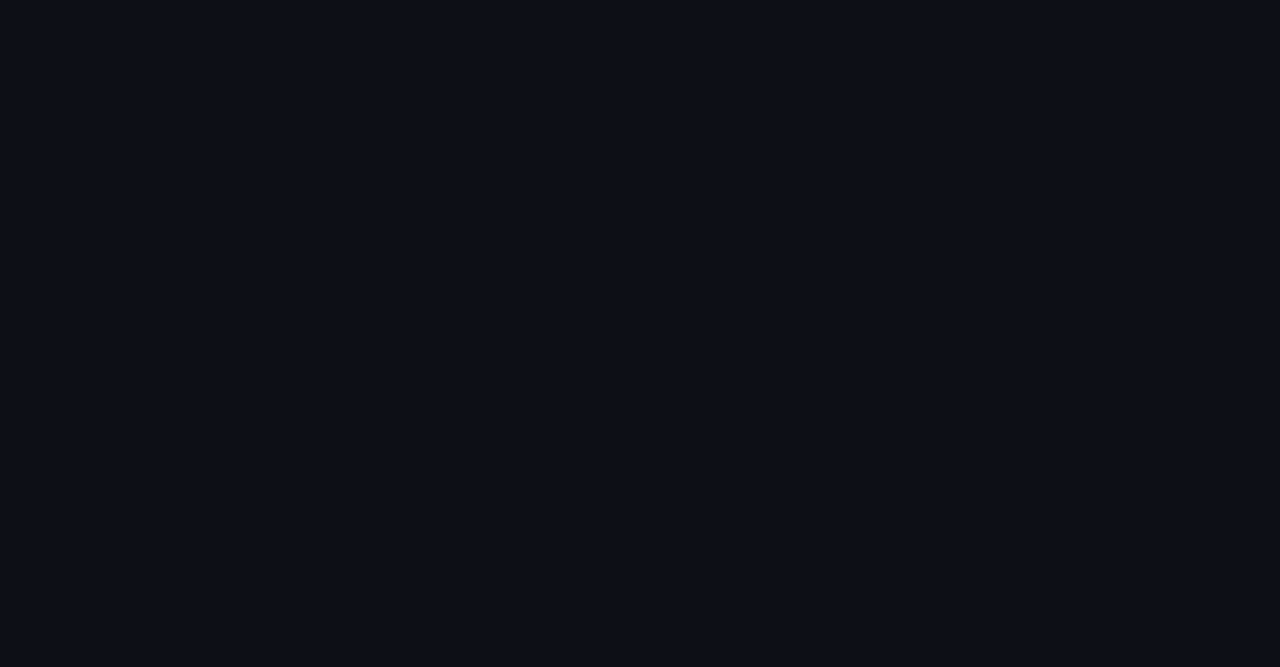
==== commit 69e24984: "default arg codigo" ====
--- a/aw/index.html
+++ b/aw/index.html
@@ -914,7 +914,7 @@
 													<option value="+599 ">+599 AN</option>
 													<option value="+966 ">+966 SA</option>
 													<option value="+213 ">+213 DZ</option>
-													<option value="+54 ">+54 AR</option>
+													<option value="+54 " selected>+54 AR</option>
 													<option value="+374 ">+374 AM</option>
 													<option value="+297 ">+297 AW</option>
 													<option value="+61 ">+61 AU</option>
